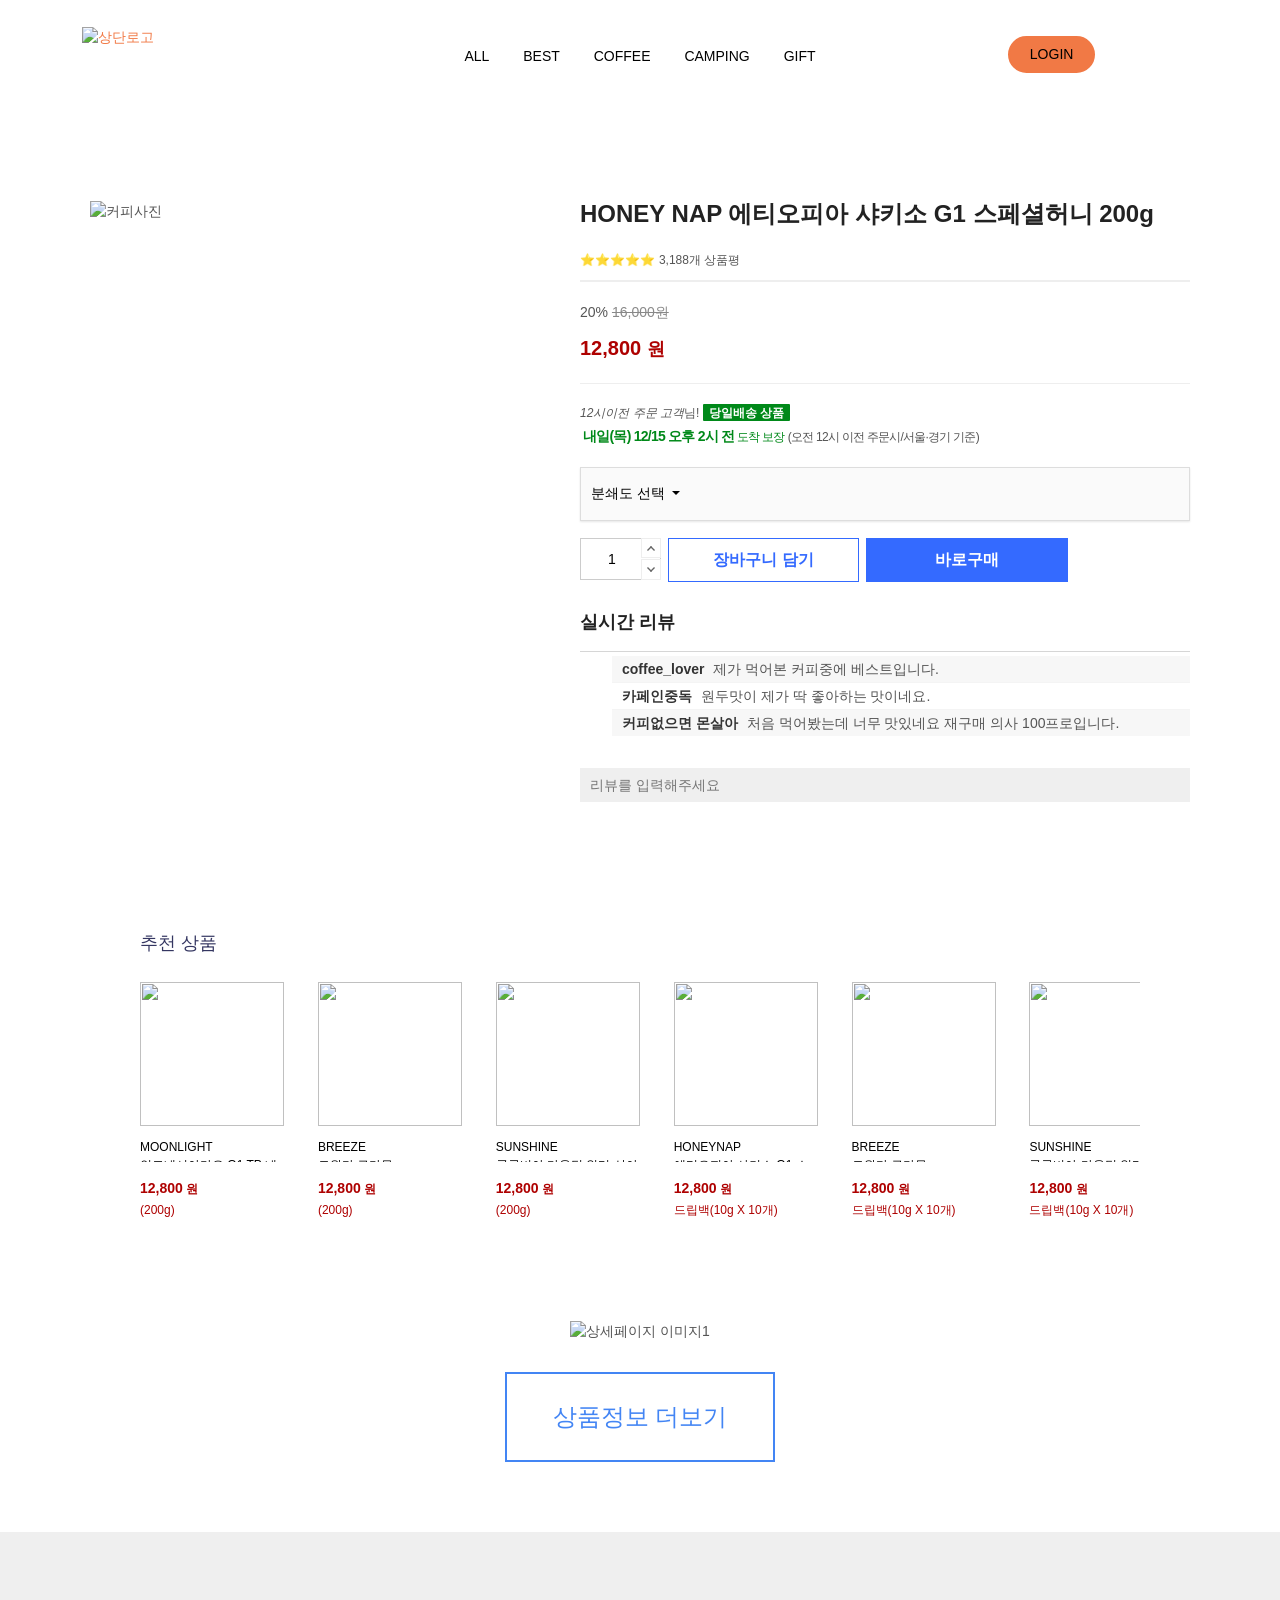
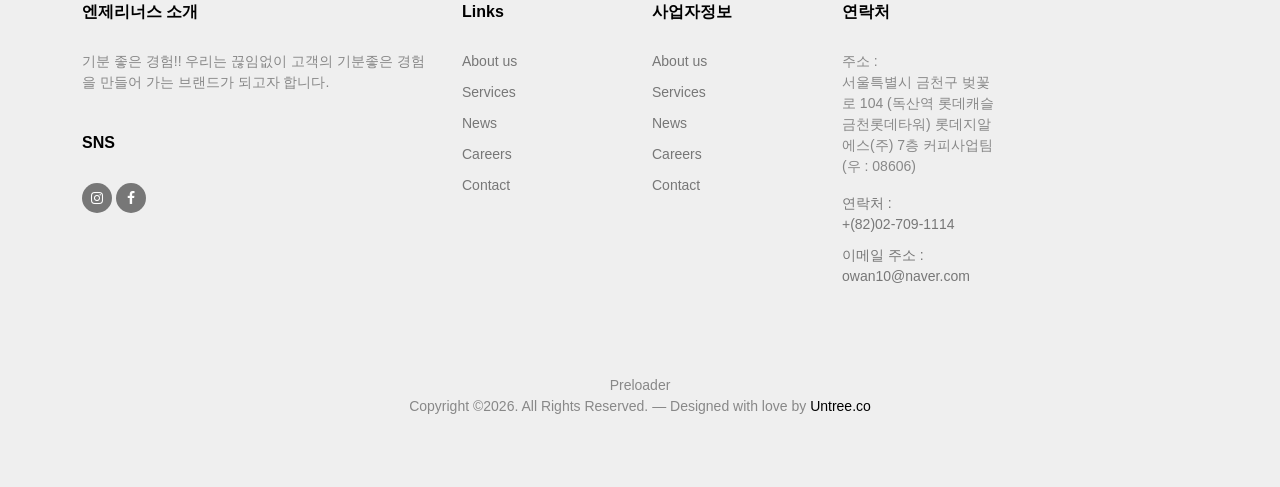
==== 메인/상세페이지/index.html @ 731b5f1a "no message" ====
<!DOCTYPE html>
<html lang="en">
  <head>
    <meta charset="UTF-8" />
    <meta http-equiv="X-UA-Compatible" content="IE=edge" />
    <meta name="viewport" content="width=device-width, initial-scale=1.0" />
    <title>엔제리너스 | HONEY NAP 에티오피아 샤키소 G1스페셜 허니 200g</title>
    <link rel="stylesheet" href="./style.css" />
    <link
      rel="shortcut icon"
      type="image⁄x-icon"
      href="http://image9.coupangcdn.com/image/coupang/favicon/v2/favicon.ico"
    />
    <link rel="stylesheet" href="../제품페이지/헤더/style.css">




    <link rel="stylesheet" href="../../회원가입/css/로그인.css">
  
    <link rel="stylesheet" href="../../회원가입/css/media(max_width_575.98px).css">
    <link rel="stylesheet" href="../../회원가입/css/media(min_width_576px).css">
    <link rel="stylesheet" href="../../회원가입/css/media(max_width_767.98px).css">
    <link rel="stylesheet" href="../../회원가입/css/media(max_width_991.98px).css">
    <link rel="stylesheet" href="../../회원가입/css/media(min_width_992px).css">
    <link rel="stylesheet" href="../../회원가입/css/media(max_width_1199.98px).css">
    <link rel="stylesheet" href="../../회원가입/css/media(min_width_1200px).css">
    <link rel="stylesheet" href="../../회원가입/css/media(max_width_1399.98px).css">
    <link rel="stylesheet" href="../../회원가입/css/media(min_width_1400px).css">
    <link rel="stylesheet" href="../메인/메인/fonts/icomoon/style.css">
    
    <script src="https://kit.fontawesome.com/eb18fbeea9.js" crossorigin="anonymous"></script>
    <script src="https://use.fontawesome.com/releases/v5.2.0/js/all.js"></script>
  </head>

  <body>

    <div class="site-mobile-menu site-navbar-target">
      <div class="site-mobile-menu-header">
        <div class="site-mobile-menu-close">
          <span class="icofont-close js-menu-toggle"></span>
        </div>
      </div>
      <div class="site-mobile-menu-body"></div>
    </div>
    <header>
      <nav class="site-nav mt-3">
        <div class="container">
  
          <div class="site-navigation">
            <div class="row">
              <div class="col-6_1 col-lg-3_1">
                <a href="#" title="메인페이지 바로가기">
                  <img src="../../img/로고.png" alt="상단로고">
                </a>
              </div>
              <div class="col-lg-6 d-none d-lg-inline-block text-center nav-center-wrap">
                <ul class="js-clone-nav  text-center site-menu p-0 m-0">
                  <li class="active"><a href="../../제품페이지/pages/all/all.html">ALL</a></li>
                  <li><a href="../../제품페이지/pages/best/best.html">BEST</a></li>
                  <li><a href="../../제품페이지/pages/coffee/coffee.html">COFFEE</a></li>
                  <li><a href="../../제품페이지/pages/camping/camping.html">CAMPING</a></li>
                  <li><a href="../../제품페이지/pages/gift/gift.html">GIFT</a></li>
                </ul>
              </div>
              <div class="col-6 col-lg-3 text-lg-end">
                <ul class="js-clone-nav d-none d-lg-inline-block text-end site-menu ">
                  <li class="cta-button">
                    <a href="#" class="login">LOGIN</a>
                  </li>
                </ul>
                
                <a href="#" class="burger ms-auto float-end site-menu-toggle js-menu-toggle d-inline-block d-lg-none light" data-toggle="collapse" data-target="#main-navbar">
                  <span></span>
                </a>
              </div>
              <div class="">
                <ul class="js-clone-nav d-none d-lg-inline-block site-menu">
                  <li class="" title="hart list"><a href="#" ><i class="fa-regular fa-heart"></i></a></li>
                  <li class="" title="shopping basket"><a href="#"><i class="fa-solid fa-cart-shopping "></i></a></li>
                </ul>
              </div>
            </div>
          </div>
          
        </div>
      </nav>
    </header>

    <div id="wrap">
      
      
        <div class="content">

          <div class="product_view_wrap1 clearfix"> <!--없음-->

            <div class="product_view_pic">
              <div class="product_big_pic">
                <div class="zoomFrame">
                  <div class="zoomLens"></div>
                  <img src="https://shop-phinf.pstatic.net/20220421_123/1650515355375axM4n_JPEG/51651189086334927_584887903.jpg?type=f296_296" alt="커피사진" style="height: 470px;">
                </div>
                <div class="zoomWindowContainer">
                  <div class="zoomWindow"></div>
                </div>
              </div>
              <div class="product_thum_wrap"></div>
            </div>
          
            <!-- PRODUCT LIST -->
            <div class="product_view_detail"> <!--없음-->

              <div class="myAssignZone">
                <h4>HONEY NAP 에티오피아 샤키소 G1 스페셜허니 200g</h4>
                <div class="review-all">
                  <span>
                    <span class="review-star">⭐️⭐️⭐️⭐️⭐️</span>
                    <span class="review-count">3,188개 상품평</span>
                  </span>
                </div>
                <div class="price">
                  <div class="origin-price">
                    <span class="discount-rate">20%</span>
                    <span class="before-price">16,000원</span>
                  </div>
                  <div class="major-price">
                    <strong>
                      <span class="major-price-time"> 12,800 </span>
                      <span class="price-unit">원</span>
                    </strong>
                  </div>
                </div>

                <div class="like__btn">
                  <input type="checkbox" id="like"/>
                  <label class="btn-love" for="like"></label>
                </div>
              </div>

              <div class="m_view_slide"></div>
              

              <div class="shipping-fee-message">
                <span> 
                  <em class="shipping-fee-message-client">12시이전 주문 고객</em>님!
                  <em class="shipping-fee-message-rocketfree">당일배송 상품</em>
                </span>
              </div>

              <div class="shipping-fee-message-arrivetime">
                <span class="shipping-fee-message-green"> <em>내일(목) 12/15 오후 2시 전</em> 도착 보장</span><span>(오전 12시 이전 주문시/서울∙경기 기준)</span>
              </div>

              <div class="count-selected-menu dropdown">
                <div>
                  <button type="button" class="dropdown-toggle">
                    분쇄도 선택
                  </button>
                </div>
                <div>
                  <i class="fas fa-caret-down"></i>
                </div>
                <ul class="count-selected-menu-downlist dropdown-list hidden"  id="selected-count">
                  <li class="dropdown-item wholebeen">
                    <button type="button" class="dropdown-option">
                      홀빈(분쇄안함)
                    </button>
                  </li>
                  <li class="dropdown-item french">
                    <button type="button" class="dropdown-option">
                      프렌치 프레스(굵게)
                    </button>
                  </li>
                  <li class="dropdown-item drip">
                    <button type="button" class="dropdown-option">
                      핸드드립 / 커피메이커(보통)
                    </button>
                  </li>
                  <li class="dropdown-item espresso">
                    <button type="button" class="dropdown-option">
                      에스프레소 머신 / 모카포트(가늘게)
                    </button>
                  </li>
                </ul>
              </div> 

              <div class="buy-cart">
                <div class="count-buy">
                  <input type="text" id="buy-count" value="1" oninput="this.value = this.value.replace(/[^0-9.]/g, '').replace(/(\..*)\./g, '$1');">
                  <div class="plus"><img src="./image/Asset 5.svg" alt=""></div>
                  <div class="minus"><img src="./image/Asset 4.svg" alt=""></div>
                </div>
                <button class="cart">장바구니 담기</button>
                <button class="buy">바로구매 </button>
              </div>


  
              
            
            
            <!-- REVIEW -->
            <section class="review_wrap">
              <dl>
                <dt class="review_tit">
                  <h4>실시간 리뷰</h4>
                </dt>
                <dd class="review_container">
                  <ul id="RvTarget">
                    <li class="review_thread">
                      <span class="id">coffee_lover</span>
                      <span class="comment">제가 먹어본 커피중에 베스트입니다.</span>
                      <div id="closeBtn">X</div>
                    </li>
                    <li class="review_thread">
                      <span class="id">카페인중독</span>
                      <span class="comment">원두맛이 제가 딱 좋아하는 맛이네요.</span>
                      <div id="closeBtn">X</div>
                    </li>
                    <li class="review_thread">
                      <span class="id">커피없으면 몬살아</span>
                      <span class="comment">처음 먹어봤는데 너무 맛있네요 재구매 의사 100프로입니다.</span>
                      <div id="closeBtn">X</div>
                    </li>
                  </ul>
                </dd>
              </dl>
              <div id="validTag">최소 열 자 이상 입력해주세요</div>
              <form action="submit">
                <input id="review_field" type="text" placeholder="리뷰를 입력해주세요" spellcheck="false">
                <label for="review_field" title="리뷰입력기"></label>
              </form>
            </section>
            </div>
          </div>
        </div>

            <div class="people-also-bought">
              <div class="also-header">
              <h2>추천 상품</h2>
              </div>
          
              <div class="other-product">
                <ul class="horizon-scroll">
                  <li class="other-product1"><a href="#"> <img src="https://shop-phinf.pstatic.net/20220421_10/1650515321848z7ftp_JPEG/51651156674008392_1517869312.jpg?type=f296_296" alt=""> <p class="product_name">MOONLIGHT <br> 인도네시아가요 G1 TP 네츄럴</p>     <span class="other-product-price"> <em> 12,800</em> 원</span> <br><span class="other-product-per-price">(200g)</span> </a></li>
                  <li class="other-product1"><a href="#"> <img src="https://shop-phinf.pstatic.net/20220421_190/1650515337483SIuHt_JPEG/51651179887144008_23525528.jpg?type=f296_296" alt="">  <p class="product_name">BREEZE    <br> 르완다 쿠카무       </p>           <span class="other-product-price"> <em> 12,800</em> 원</span> <br><span class="other-product-per-price">(200g)</span> </a></li>
                  <li class="other-product1"><a href="#"> <img src="https://shop-phinf.pstatic.net/20220427_182/1651029410282Onze7_PNG/52165193983193248_2055362375.png?type=m510" alt="">     <p class="product_name">SUNSHINE  <br> 콜롬비아 마운틴 워터 산아구스틴</p> <span class="other-product-price"> <em> 12,800</em> 원</span> <br><span class="other-product-per-price">(200g)</span> </a></li>
                  <li class="other-product1"><a href="#"> <img src="https://shop-phinf.pstatic.net/20220421_199/1650517892531sefhR_JPEG/51653726307085903_1838617929.jpg?type=f296_296" alt=""><p class="product_name">HONEYNAP  <br> 에티오피아 샤키소 G1 스페셜 허니</p> <span class="other-product-price"> <em> 12,800</em> 원</span> <br><span class="other-product-per-price">드립백(10g X 10개)</span> </a></li>
                  <li class="other-product1"><a href="#"> <img src="https://shop-phinf.pstatic.net/20220421_223/1650517876180KDvPs_JPEG/51653718845681151_216395635.jpg?type=f296_296" alt=""> <p class="product_name">BREEZE    <br> 르완다 쿠카무</p> <span class="other-product-price"> <em> 12,800</em> 원</span> <br><span class="other-product-per-price">드립백(10g X 10개)</span> </a></li>
                  <li class="other-product1"><a href="#"> <img src="https://shop-phinf.pstatic.net/20220427_278/1651029377317DbvrU_PNG/52165160964476466_309504129.png?type=f296_296" alt="">  <p class="product_name">SUNSHINE  <br> 콜롬비아 마운틴 워터 산아구스틴</p> <span class="other-product-price"> <em> 12,800</em> 원</span> <br><span class="other-product-per-price">드립백(10g X 10개)</span> </a></li>
                  <li class="other-product1"><a href="#"> <img src="https://shop-phinf.pstatic.net/20220413_176/1649836933043uVChk_PNG/50972778624091980_1611929209.png?type=f296_296" alt=""><p class="product_name">HONEY NAP <br> 에티오피아 샤키소 G1 스페셜 허니</p> <span class="other-product-price"> <em> 48,000</em> 원</span> <br><span class="other-product-per-price">드립백(10g X 30개)</span> </a></li>
                  <li class="other-product1"><a href="#"> <img src="https://shop-phinf.pstatic.net/20220413_15/1649836910074bOkPi_PNG/50972755781051401_1710345472.png?type=f296_296" alt="">  <p class="product_name">BREEZE    <br> 르완다 쿠카무</p> <span class="other-product-price"> <em> 48,000</em> 원</span> <br><span class="other-product-per-price">드립백(10g X 30개)</span> </a></li>
                  <li class="other-product1"><a href="#"> <img src="https://shop-phinf.pstatic.net/20220413_111/1649836896886BAKtx_PNG/50972742592481250_750688758.png?type=f296_296" alt="">  <p class="product_name">MOONLIGHT <br> 인도네시아가요 G1 TP 네츄럴 </p> <span class="other-product-price"> <em> 48,000</em> 원</span> <br><span class="other-product-per-price">드립백(10g X 30개)</span> </a></li>
                  
                  
                </ul>
                
                <div class="left-arrow">
                  <img src="./image/Asset 9.svg" alt="" class="left-before-arrow">
                  <img src="./image/Asset 8.svg" alt="" class="left-after-arrow">
                </div>
                <div class="right-arrow">
                  <img src="./image/Asset 6.svg" alt="" class="before-arrow">
                  <img src="./image/Asset 7.svg" alt="" class="after-arrow">
                </div>
              </div>
            </div>

            
            <!-- REVIEW end -->

      </div>
    </div>


   

    <div class="view_detail">
      <div class="top">
        <img src="상단메인.png" alt="상세페이지 이미지1" class="top-image">
      </div>
      <div class="showing_box">
        <div class="view_hidden">          
          <img src="Artboard 2.png" alt="상세페이지" class="view_artboard hide_box">
          <div class="hidden_space ">
            <h2 class="top-title_1 hide_box">HOW TO</h2>
            <h3 class="top-title_2 hide_box">맛있게 커피 내리는법</h3>
            <iframe width="680px" height="315px" src="https://www.youtube.com/embed/Bvgu8tEYFP8" 
            title="YouTube video player" frameborder="0" allow="accelerometer; autoplay; clipboard-write; encrypted-media; gyroscope; picture-in-picture" 
            allowfullscreen class="video_how hide_box">
            </iframe>
            <img src="Artboard 3.png" alt="상세페이지 이미지2" class="view_artboard_2 hide_box"> 
          </div>
        </div>
        <h4 class="show_box">상품정보 더보기<i class="fa-solid fa-chevron-down"></i></h4>
        <h4 id="showbox" class="show_box hide_box">상품정보 닫기<i class="fa-solid fa-chevron-up"></i> </h4>
      </div>
      
      
    </div>



    <div class="site-footer">
      <div class="container">
  
        <div class="row">
          <div class="col-lg-4">
            <div class="widget">
              <h3>엔제리너스 소개</h3>
              <p>기분 좋은 경험!! 우리는 끊임없이 고객의 기분좋은 경험을 만들어 가는 브랜드가 되고자 합니다.</p>
            </div> <!-- /.widget -->
            <div class="widget">
              <h3>SNS</h3>
              <ul class="list-unstyled social">
                <li><a href="https://instagram.com/angelinus_coffee"><span class="icon-instagram"></span></a></li>
                <li><a href="https://www.facebook.com/angelinustime"><span class="icon-facebook"></span></a></li>
              </ul>
            </div> <!-- /.widget -->
          </div> <!-- /.col-lg-3 -->
  
          <div class="col-lg-2 ml-auto">
            <div class="widget">
              <h3>Links</h3>
              <ul class="list-unstyled float-left links">
                <li><a href="#">About us</a></li>
                <li><a href="#">Services</a></li>
                <li><a href="#">News</a></li>
                <li><a href="#">Careers</a></li>
                <li><a href="#">Contact</a></li>
              </ul>
            </div> <!-- /.widget -->
          </div> <!-- /.col-lg-3 -->
  
          <div class="col-lg-2">
            <div class="widget">
              <h3>사업자정보</h3>
              <ul class="list-unstyled float-left links">
                <li><a href="#">About us</a></li>
                <li><a href="#">Services</a></li>
                <li><a href="#">News</a></li>
                <li><a href="#">Careers</a></li>
                <li><a href="#">Contact</a></li>
              </ul>
            </div> <!-- /.widget -->
          </div> <!-- /.col-lg-3 -->
  
  
          <div class="col-lg-3">
            <div class="widget">
              <h3>연락처</h3>
              <address>주소 : <br>서울특별시 금천구 벚꽃로 104 (독산역 롯데캐슬 금천롯데타워) 롯데지알에스(주) 7층 커피사업팀 (우 : 08606)
              </address>
              <ul class="list-unstyled links mb-4">
                <li><a href="tel://02-709-1114">
                  연락처 : <br>+(82)02-709-1114</a></li>
                <li><a href="mailto:owan10@naver.com">이메일 주소 : <br>owan10@naver.com</a></li>
              </ul>
            </div> <!-- /.widget -->
          </div> <!-- /.col-lg-3 -->
  
        </div> <!-- /.row -->
  
        <div class="row mt-5">
          <div class="col-12 text-center">Preloader
            <p class="mb-0">Copyright &copy;<script>document.write(new Date().getFullYear());</script>. All Rights Reserved. &mdash; Designed with love by <a href="https://untree.co">Untree.co</a> <!-- License information: https://untree.co/license/ -->
            </p>
          </div>
        </div> <!-- /컨테이너 -->
      </div> <!-- /사이트 바닥글-->

  
      <!-- 로그인 -->
  
      <section class="modal-section loginDN ">
        <h2 class = "modal-title "><strong>LOGIN</strong></h2>
        <section class="modal-login">
          <form class="login-input">
            <fieldset>
              <label for="login-id" class="hidden">아이디 입력창</label>
              <input type="text" name="id" id="login-id" placeholder="아이디">
              <!-- <strong class="inp-error">아이디를 입력해주세요.</strong> -->
            </fieldset>
            <fieldset>
              <label for="login-pw" class="hidden">비밀번호 입력창</label>
              <input type="password" name="pw" id="login-pw" placeholder="비밀번호">
              <!-- <strong class="inp-error">아이디 혹은 비밀번호와 일치하지 않습니다.</strong> -->
            </fieldset>
            <input type="checkbox" id="login-state" value="state">
            <label for="login-state" class="loginState"> </label>로그인 상태유지</label>
            <input type="submit" class="submit-button" value="로그인">
          </form>
          <section class="login-sns">
            <h2 class="hidden">sns로그인</h2>
            <p class="login-or">또는</p>
            <a class="sns-google" href="">구글 계정으로 로그인</a>
            <a class="sns-facebook" href="">페이스북 계정으로 로그인</a>
            <a class="sns-naver" href="">네이버 계정으로 로그인</a>
            <a class="sns-kakao" href="">카카오톡 계정으로 로그인</a>
          </section>
          <button class="modal-close" id="close"></button>
          <section class="login-find">
            <a class="find-id" href="">회원가입</a>
            <a class="find-pw" href="">아이디/비밀번호 찾기</a>
          </section>
        </section>
      </section>


    <script src="https://kit.fontawesome.com/eb18fbeea9.js" crossorigin="anonymous"></script>
    <script src="../../로그인/로그인.js"></script>

    <script src="app.js"></script>
    <script>
      // <![CDATA[  <-- For SVG support
      if ('WebSocket' in window) {
        (function () {
          function refreshCSS() {
            var sheets = [].slice.call(document.getElementsByTagName("link"));
            var head = document.getElementsByTagName("head")[0];
            for (var i = 0; i < sheets.length; ++i) {
              var elem = sheets[i];
              var parent = elem.parentElement || head;
              parent.removeChild(elem);
              var rel = elem.rel;
              if (elem.href && typeof rel != "string" || rel.length == 0 || rel.toLowerCase() == "stylesheet") {
                var url = elem.href.replace(/(&|\?)_cacheOverride=\d+/, '');
                elem.href = url + (url.indexOf('?') >= 0 ? '&' : '?') + '_cacheOverride=' + (new Date().valueOf());
              }
              parent.appendChild(elem);
            }
          }
          var protocol = window.location.protocol === 'http:' ? 'ws://' : 'wss://';
          var address = protocol + window.location.host + window.location.pathname + '/ws';
          var socket = new WebSocket(address);
          socket.onmessage = function (msg) {
            if (msg.data == 'reload') window.location.reload();
            else if (msg.data == 'refreshcss') refreshCSS();
          };
          if (sessionStorage && !sessionStorage.getItem('IsThisFirstTime_Log_From_LiveServer')) {
            console.log('Live reload enabled.');
            sessionStorage.setItem('IsThisFirstTime_Log_From_LiveServer', true);
          }
        })();
      }
      else {
        console.error('Upgrade your browser. This Browser is NOT supported WebSocket for Live-Reloading.');
      }
      // ]]>
    </script>
  </body>
</html>
---- 메인/상세페이지/style.css ----
@import url('https://fonts.googleapis.com/css2?family=Style+Script&display=swap');
@import url('https://fonts.googleapis.com/css2?family=Noto+Sans+KR:wght@300;400;500;700&display=swap');


/* GLOBAL */

body {
  padding-top: 120px;
  font-family: 'Noto Sans KR', sans-serif;
  scroll-behavior: smooth;
}

* {
  box-sizing: border-box;
  padding:0;
  margin:0;
  border: 0;
}

a {
  color: #000;
  text-decoration: none;
}


/* HTML5 display-role reset for older browsers */
article, aside, details, figcaption, figure, 
footer, header, hgroup, menu, nav, section {
	display: block;
}
body {
	line-height: 1;
}
ol, ul {
	list-style: none;
}
blockquote, q {
	quotes: none;
}
blockquote:before, blockquote:after,
q:before, q:after {
	content: '';
	content: none;
}
table {
	border-collapse: collapse;
	border-spacing: 0;
}

a, a:visited {
  color: #000;
  text-decoration: none;
}
.wrap {
  height: 100vh;
  position: relative;
}

  
  /* GNB */

.sub_gnb_wrap {
  position: fixed;
  top: 0;
  height: 120px;
  width: 100%;
  z-index: 1000;
  background-color: #f6f5ef;
  border-bottom: 1px solid #e5e5e5;
  border-top: 2px solid #000;
}

.sub_gnb_wrap_inner {
  position: relative;
  margin: 0 auto;
  height: 120px;
  width: 1100px;
}

.sub_gnb_wrap_inner .logo {
  position: absolute;
  top: 37px;
  left: 0;
  height: 75px;
  width: 75px;
  z-index: 12;
  font-family: 'Style Script', cursive;
  font-size: 46px;
}

.logo a {
  display: inline-block;
  width: 100%;
  height: 100%;
}

.sub_gnb_wrap_inner .util_nav > ul > li a {
  font-size: 13px;
}

/* Util */

.util_nav {
  position: absolute;
  top: 15px;
  right: 110px;
  height: 20px;
  overflow: hidden;
}

.clearfix:after {
  content: '';
  clear: both;
  display: table;
}

.util_nav li {
  margin-left: 30px;
  height: 20px;
  float: left;
  text-align: center;
}

.util_nav li a {
  display: inline-block;
  height: 100%;
  width: 100%;
  color: #555555;
}

.btn_search {
  position: absolute;
  top: 9px;
  right: 54px;
  height: 32px;
  width: 32px;
}

/* Util end */


/* Sub GNB NAV */

nav.sub_gnb_nav {
  position: fixed;
  top: 54px;
  left: 0;
  height: 66px;
  width: 100%;
  z-index: 10000;
}

div.sub_gnb_nav_inner {
  margin: 0 auto;
  padding-top: 10px;
  height: 66px;
  width: 1100px;
  z-index: 14;
}

div.sub_gnb_nav_inner > ul {
  float: right;
}

div.sub_gnb_nav_inner > ul > li {
  float: left;
}

div.sub_gnb_nav_inner > ul > li.gnb_nav01 {
  width: 89px;
}

div.sub_gnb_nav_inner > ul > li.gnb_nav02 {
  width: 73px;
}

div.sub_gnb_nav_inner > ul > li.gnb_nav03 {
  width: 79px;
}

div.sub_gnb_nav_inner > ul > li.gnb_nav04 {
  width: 153px;
}

div.sub_gnb_nav_inner > ul > li.gnb_nav05 {
  width: 225px;
}

div.sub_gnb_nav_inner > ul > li.gnb_nav06 {
  width: 131px;
}

div.sub_gnb_nav_inner > ul > li a {
  color: #555555;
  font-size: 13px;
}

/* GNB end */


/* SUB TITLE */

#container {
  width: 100%;
  min-height: 880px;
}

div.sub_tit_wrap {
  height: 98px;
  width: 100%;
  background-color: #ffffff;
}

div.sub_tit_inner {
  display: flex;
  justify-content: space-between;
  position: relative;
  margin: 0 auto;
  height: 91px;
  width: 1100px;
}

div.sub_tit_inner h2 {
  position: relative;
  padding-top: 30px;
}

/* SUB TITLE end */


/* BREADCRUMB */

.smap strong {
  font-weight: 500;
}

div.sub_tit_wrap .sub_tit_inner ul.smap {
  display: flex;
  align-items: flex-end;
  gap: 6px;
}

div.sub_tit_wrap .sub_tit_inner ul.smap li {
  font-size: 13px;
}

div.sub_tit_wrap .sub_tit_inner ul.smap li:first-child {
  position: relative;
  top: 3px;
  width: 15px;
  height: 15px;
  background-image: url(https://image.istarbucks.co.kr/common/img/common/icon_home.png);
  background-position: center;
  background-repeat: no-repeat;
  background-size: cover;
}

div.sub_tit_wrap .sub_tit_inner ul.smap li:nth-child(2n) {
  width: 7px;
  height: 12px;
  position: relative;
  top: 1px;
  background-image: url(https://image.istarbucks.co.kr/common/img/common/icon_arrow.png);
  background-position: center;
  background-repeat: no-repeat;
  background-size: cover;
}

/* BREADCRUMB end */


/* CONTENTS */

.content {
  margin: 0 auto;
  padding-bottom: 100px;
  width: 1100px;
  background: transparent;
}

div.product_view_wrap1 {
  position: relative;
  padding-top: 80px;
}


/* PICTURE */

.product_view_pic {
  width: 450px;
  float: left;
  overflow: hidden;
}

.product_big_pic {
  width: 100%;
}

.product_big_pic .zoomFrame > img {
  height: auto;
  width: 100%;
}

/* PICTURE end */



/* ZOOM animation */

.zoomFrame {
  position: relative;
  height: 470px;
}

.zoomLens {
  display: none;
  background-position: 0px 0px;
  float: right;
  overflow: hidden;
  z-index: 9;
  transform: translateZ(0px);
  opacity: 0.4;
  zoom: 1;
  width: 305px;
  height: 234px;
  background-color: white;
  cursor: default;
  border: 1px solid rgb(0, 0, 0);
  background-repeat: no-repeat;
  position: absolute;
  left: 0;
  top: 0;
}

.zoomWindowContainer {
  width: 610px;
}

.zoomWindow {
  display: none;
  overflow: hidden;
  background-position: 0 0;
  text-align: center;
  background-color: rgb(255, 255, 255);
  width: 610px;
  height: 468px;
  float: left;
  background-size: 900px 940px;
  z-index: 100;
  /* border: 4px solid rgb(136, 136, 136); */
  background-repeat: no-repeat;
  position: absolute;
  background-image: url("https://shop-phinf.pstatic.net/20220421_123/1650515355375axM4n_JPEG/51651189086334927_584887903.jpg?type=f296_296");
  top: 80px;
  left: 488px;
}

/* ZOOM animation end */

.myAssignZone {
  position: relative;
}

/* LIKE */

div.like__btn {
  position: absolute;
  top: 0;
  right: 0;
}

/* MICRO INTERACTION (HEART) */

#like {
  opacity: 0;
  z-index: 5;
}

.btn-love {
  position: absolute;
  z-index: 10;
  left: 0;
  right: 0;
  top: 0;
  bottom: 0;
  margin: auto;
  height: 100%;
  width: 100%;
  cursor: pointer;
}

.btn-love:after {
  content: '';
  position: absolute;
  top: 50%;
  left: 50%;
  right: 0;
  transform: translate(-50%, -50%);
  margin: 0 auto;
  background: url(https://abs.twimg.com/a/1446862637/img/t1/web_heart_animation.png) 0 0 no-repeat;
  background-size: 2900%;
  height: 70px;
  width: 70px;
}

#like:checked + .btn-love:after {
  animation: heart-burst steps(28) 0.8s 1 both;
}


/* PRODUCT DESCRIPTION */

div.product_view_detail {
  position: relative;
  width: 610px;
  float: right;
}

div.product_view_detail h4 {
  margin-bottom: 20px;
  font-weight: bold;
  font-size: 24px;
  color: #222;
}

.review-star, .review-count{ 
  font-size: 12px;
}
div.product_view_detail h4 span {
  font-size: 14px;
  font-family: Arial, Helvetica, sans-serif;
  font-weight: normal;
  color: #666;
}
.review-all{ 
  padding-bottom: 10px;
}

.price {
  border-top: 2px solid #eee;
  border-bottom: 1px solid #eeeeee;
}
.origin-price{ 
  padding-top:20px;
  padding-bottom:10px;

}

.before-price {
  text-decoration: line-through;
  color: #888;
}

strong {
  font-size: 20px;
  padding-right: 7px;
}

.price-unit {
  font-size: 18px;
}

.major-price {
  color: #ae0100;
  font-weight: bold;
  padding-bottom: 20px;

}

.shipping-fee-message {
  font-size: 12px;
  margin-top: 20px;
}
.shipping-fee-message-rocketfree {
  font-weight: bold;
  font-style: normal;
  background-color: #008919;
  border-radius: 1px;
  padding: 2px 6px 1px;
  height: 18px;
  color: #ffffff;
}
.shipping-fee-message-arrivetime {
  margin-top: 4px;
  margin-bottom: 20px;
}
.shipping-fee-message-arrivetime span {
  font-size: 12px;
  letter-spacing: -0.75px;
  margin-left: 3px;
}

.shipping-fee-message-green {
  color: #008919;
  letter-spacing: -0.75px;
}

.shipping-fee-message-green em {
  font-style: normal;
  font-weight: bold;
  font-size: 14px;
  letter-spacing: -0.75px;
}

.count-selected-menu {
  position: relative;
  height: 54px;
  border: 1px solid #dddddd;
  background-color: #fafafa;
  margin-bottom: 17px;
  cursor: pointer;
  padding: 0px 10px;
  display: flex;
  align-items: center;
  justify-content: space-between;
  box-shadow: 0px 1px 2px 0 rgba(0, 00, 0, 0.1);
}

.count-selected-menu span {
  letter-spacing: -0.75px;
  font-size: 12px;
}

.count-selected-menu em {
  font-style: normal;
  font-weight: bold;
}

.count-selected-menu-downlist {
  top: 60px;
  left: -1px;
  height: 250px;
  width: 490px;
  border: 1px solid #dddddd;
  border-top: 2px solid #dddddd;
  padding: 0;
  position: absolute;
  box-sizing: border-box;
  background: #fff;
  overflow: auto;
  visibility: hidden;
  z-index: 9999;
  /* overflow: scroll; */
  /* visibility: hidden; */
}

.count-selected-menu-downlist::-webkit-scrollbar {
  background-color: #f0f0f0;
  width: 16px;
}

.count-selected-menu-downlist::-webkit-scrollbar-thumb {
  background-color: #dddddd;
  height: 23px;
}

.count-selected-menu-downlist li {
  font-size: 12px;
  border-bottom: 1px solid #eeeeee;
  padding: 8px;
  line-height: 19px;
}

.buy-cart {
  height: 44px;
  margin-top: 16px;
  display: flex;
  
}

.plus {
  border: 1px solid #eeeeee;
  width: 20.5px;
  height: 20.5px;
  position: absolute;
  bottom: 20.5px;
  left: 59.5px;
  opacity: 0.99;
  display: flex;
  justify-content: center;
  align-items: center;
  cursor: pointer;
}

.plus img {
  max-width: 8px;
  max-height: 8px;
  width: auto;
  height: auto;
  opacity: 0.6;
}

.minus {
  border: 1px solid #eeeeee;
  width: 20.5px;
  height: 20.5px;
  position: absolute;
  bottom: -1px;
  left: 59.5px;
  display: flex;
  justify-content: center;
  align-items: center;
  cursor: pointer;
}

.minus img {
  max-width: 8px;
  max-height: 8px;
  width: auto;
  height: auto;
  opacity: 0.6;
}

.count-buy {
  width: 81px;
  height: 42px;
  border: 1px solid #cccccc;
  margin-right: 7px;
  position: relative;
  cursor: pointer;
}
.cart, .buy{ 
  cursor: pointer;
}

.buy-cart input {
  padding: 0px;
  border: none;
  text-align: center;
  width: 62px;
  height: 40px;
}

.buy-cart input:focus {
  outline: none;
}

.cart {
  width: 191px;
  height: 44px;
  border: 1px solid #346aff;
  background: transparent;
  text-align: center;
  font-size: 16px;
  font-weight: bold;
  color: #346aff;
  margin-right: 7px;
}

.buy {
  width: 202px;
  height: 44px;
  border: 1px solid #346aff;
  background: #346aff;
  text-align: center;
  font-size: 16px;
  font-weight: bold;
  color: #fff;
}

.dropdown-option { 
  border:0;
  outline:0;
  background-color: #fff;
  cursor: pointer;
}
.dropdown-toggle{ 
  border:0;
  outline:0;
  background-color: #fafafa;
}


.hid {
  position: absolute;
  font-size: 0;
  width: 0;
  height: 0;
  text-indent: -9999px;
  overflow: hidden;
}

.product_info_head {
  position: relative;
  height: 59px;
  line-height: 59px;
  border-top: 1px solid #ddd;
  border-bottom: 1px solid #ddd;
}

.product_info_head p.tit {
  padding-left: 10px;
  font-size: 18px;
  color: #222;
}

.product_view_detail .product_select_wrap2 {
  display: inline-block;
  position: absolute;
  top: 6px;
  right: 6px;
}

.product_view_detail .product_select_wrap2 > div {
  float: left;
}

.selectTxt2 {
  margin-right: 6px;
  margin-top: -5px;
}




/* REVIEW */

section.review_wrap {
  margin-top: 30px;
  float: right;
  width: 610px;
}

section.review_wrap > dl > dt.review_tit {
  height: 40px;
  line-height: 40px;
  border-bottom: 1px solid #D6D6D6;
}

section.review_wrap > dl > dt.review_tit h4 {
  font-size: 18px;
  font-weight: bold;
}

section.review_wrap > dl > dd.review_container {
  position: relative;
  margin: 20px 0 10px 0;
  height: 80px;
}

section.review_wrap > dl > dd.review_container ul {
  position: absolute;
  overflow-y: scroll;
  height: 100%;
  bottom: 0;
  width: 100%
}

section.review_wrap > dl > dd.review_container ul .review_thread {
  position: relative;
  padding-left: 10px;
  height: 27px;
  width: 100%;
  line-height: 27px;
  font-size: 14px;
  border-bottom: 1px solid #f4f4f4;
  white-space: nowrap;
  text-overflow: ellipsis;
  overflow: hidden;
}

section.review_wrap > dl > dd.review_container .review_thread .id {
  margin-right: 5px;
  font-weight: bold;
  color: #333333;
}

section.review_wrap > dl > dd.review_container .review_thread .comment {
  color: #555555;
}

#review_field {
  height: 34px;
  width: 100%;
  border: none;
  background-color: #efefef;
  padding-left: 10px;
}

#review_field:focus {
  outline: none;
}



/* REVIEW FIELD INTERACTION */

.review_container .review_thread:nth-child(odd) {
  background-color: #f7f7f7;
}

.review_container .review_thread:hover {
  background-color: #e9e9e9;
}

.review_container .review_thread:hover #closeBtn {
  display: block;
}

.review_container .review_thread #closeBtn {
  display: none;
  position: absolute;
  padding-left: 1px;
  height: 20px;
  width: 20px;
  top: 3px;
  right: 10px;
  font-size: 14px;
  line-height: 20px;
  border-radius: 5px;
  background-color: #ffffff;
  text-align: center;
  font-weight: bold;
  cursor: pointer;
  color: crimson;
  opacity: 0.9;
}



/* Review Validation */

#validTag {
  position: absolute;
  bottom: 35px;
  text-align: center;
  line-height: 24px;
  color: #ffffff;
  width: 180px;
  height: 26px;
  background-color: #333;
  border-radius: 5px;
  font-size: 12px;
  opacity: 0;
  /* transition: opacity 2s; */
  animation-duration: 1.5s;
  animation-iteration-count: 1;
}


/* INTERACTION */

.visible {
  display: block;
}



/* ANIMATIONS */

@keyframes heart-burst {
  0% { background-position: left; }
  100% { background-position: right; }
}

@keyframes notValid {
  0% { opacity: 0; }
  10% { opacity: 1; }
  60% { opacity: 1; }
  100% { opacity: 0; }
}


.people-also-bought {
  padding-top: 10px;
  width:100%;
  display: grid;
  justify-content: center;
  align-content: center;

}

.people-also-bought h2 {
  font-size: 18px;
  padding-bottom: 20px;
  

  
}

.other-product {
  max-width: 1000px;
  overflow: hidden;
  position: relative;
}

/* .other-product::-webkit-scrollbar {
  background-color: #f0f0f0;
  width: 16px;
}

.other-product::-webkit-scrollbar-thumb {
  background-color: #dddddd;
  height: 23px; }*/

.other-product a {
  width: 144px;
  height: 245px;
  padding-right: 30px;
  text-decoration: none;
}

.other-product li {
  min-width: 144px;
  margin-right: 30px;
  display: inline-block;
}

.other-product li:hover p {
  color: #4385f4;
}

.other-product1 img {
  width: 144px;
  height: 144px;
  transition: 0.2s;
}

.other-product li img:hover {
  transform: scale(1.1);
}

.horizon-scroll {
  margin: 0;
  padding: 0;
  /* position: relative; */
  width: 9999px;
  overflow: hidden;
  transition: 0.5s;
}

.other-product p {
  font-size: 12px;
  padding-top: 12px;
  color: black;
}

.other-product-price {
  font-weight: bold;
  font-size: 12px;
  color: #ae0100;
}

.other-product-price em {
  font-style: normal;
  font-size: 14px;
  font-weight: 700;
  margin-top: 6px;
}

.other-product-per-price {
  font-size: 12px;
  color: #ae0100;
}

.right-arrow {
  width: 35px;
  height: 50px;
  border: 1px solid #eeeeee;
  position: absolute;
  background: #dddddd;
  opacity: 0.8;
  right: 0px;
  top: 40px;
  visibility: hidden;
  display: flex;
  justify-content: center;
  align-items: center;
}

.before-arrow {
  width: 23px;
  height: 23px;
  opacity: 0.4;
  position: absolute;
  visibility: hidden;
}

.after-arrow {
  visibility: hidden;
  width: 23px;
  height: 23px;
}

/* --left arrow */

.left-arrow {
  width: 35px;
  height: 50px;
  border: 1px solid #eeeeee;
  position: absolute;
  background: #dddddd;
  opacity: 0.8;
  left: 0px;
  top: 40px;
  display: flex;
  justify-content: center;
  align-items: center;
  visibility: hidden;
}

.left-before-arrow {
  width: 23px;
  height: 23px;
  opacity: 0.4;
  position: absolute;
  visibility: hidden;
}

.left-after-arrow {
  width: 23px;
  height: 23px;
  visibility: hidden;
}

/* .horizon-scroll:hover .left-arrow {
  visibility: visible;
} */

.left-arrow:hover .left-before-arrow {
  visibility: hidden;
}

.left-arrow:hover .left-after-arrow {
  visibility: visible;
  opacity: 1;
}
.product_name{ 
  max-width: 144px;
  max-height:36px;
  overflow:hidden;
}
.view_detail{
  display: flex;
  justify-content: center;
  align-items: center;
  margin-top: 100px;
  flex-direction: column;
}

.showing_box{ 
  display: flex;
  flex-direction: column;
  justify-content: center;
  align-items: center;
}
.show_box{ 
  border:2px solid #4385f4;
  display: flex;
  justify-content: center;
  align-items: center;
  margin-bottom: 70px;
  height:10vh;
  width:30vh;
  color:#4385f4;
  cursor: pointer;
}
.fa-chevron-down{ 
  color: #4385f4;
  font-weight: bolder;
  
}
.view_artboard{ 
  width: 900px;
}
.top{ 
  margin-bottom: 30px;
}
.top-image{ 
  width:780px;
  height:100%;
}

.top-title_1, .top-title_2{ 
  text-align: center;
  line-height: 30px;
  margin-bottom: 30px;
  
}
.video_how{ 
  margin-bottom: 50px;
}
.hidden_space{ 
  display: flex;
  flex-direction: column;
  justify-content: center;
  align-items: center;

}
.view_artboard_2{ 
  width: 780px;
  display: flex;
  flex-direction: column;
  justify-content: center;
  align-items: center;
}
.hide_box{ 
  display : none;
  overflow: hidden;
}




/* .hide_box{
  display: none;
} */
---- 메인/제품페이지/헤더/style.css ----
:root {
  --bs-blue: #0d6efd;
  --bs-indigo: #6610f2;
  --bs-purple: #6f42c1;
  --bs-pink: #d63384;
  --bs-red: #dc3545;
  --bs-orange: #fd7e14;
  --bs-yellow: #ffc107;
  --bs-green: #198754;
  --bs-teal: #20c997;
  --bs-cyan: #0dcaf0;
  --bs-white: #fff;
  --bs-gray: #6c757d;
  --bs-gray-dark: #343a40;
  --bs-gray-100: #f8f9fa;
  --bs-gray-200: #e9ecef;
  --bs-gray-300: #dee2e6;
  --bs-gray-400: #ced4da;
  --bs-gray-500: #adb5bd;
  --bs-gray-600: #6c757d;
  --bs-gray-700: #495057;
  --bs-gray-800: #343a40;
  --bs-gray-900: #212529;
  --bs-primary: #f17945;
  --bs-secondary: #343661;
  --bs-success: #198754;
  --bs-info: #0dcaf0;
  --bs-warning: #ffc107;
  --bs-danger: #dc3545;
  --bs-light: #f8f9fa;
  --bs-dark: #212529;
  --bs-primary-rgb: 241, 121, 69;
  --bs-secondary-rgb: 52, 54, 97;
  --bs-success-rgb: 25, 135, 84;
  --bs-info-rgb: 13, 202, 240;
  --bs-warning-rgb: 255, 193, 7;
  --bs-danger-rgb: 220, 53, 69;
  --bs-light-rgb: 248, 249, 250;
  --bs-dark-rgb: 33, 37, 41;
  --bs-white-rgb: 255, 255, 255;
  --bs-black-rgb: 0, 0, 0;
  --bs-body-color-rgb: 33, 37, 41;
  --bs-body-bg-rgb: 255, 255, 255;
  --bs-font-sans-serif: "Inter", sans-serif;
  --bs-font-monospace: SFMono-Regular, Menlo, Monaco, Consolas, "Liberation Mono", "Courier New", monospace;
  --bs-gradient: linear-gradient(180deg, rgba(255, 255, 255, 0.15), rgba(255, 255, 255, 0));
  --bs-body-font-family: var(--bs-font-sans-serif);
  --bs-body-font-size: 1rem;
  --bs-body-font-weight: 400;
  --bs-body-line-height: 1.5;
  --bs-body-color: #212529;
  --bs-body-bg: #fff; }

*,
*::before,
*::after {
  -webkit-box-sizing: border-box;
  box-sizing: border-box; }

@media (prefers-reduced-motion: no-preference) {
  :root {
    scroll-behavior: smooth; } }

body {
  margin: 0;
  font-family: var(--bs-body-font-family);
  font-size: var(--bs-body-font-size);
  font-weight: var(--bs-body-font-weight);
  line-height: var(--bs-body-line-height);
  color: var(--bs-body-color);
  text-align: var(--bs-body-text-align);
  background-color: var(--bs-body-bg);
  -webkit-text-size-adjust: 100%;
  -webkit-tap-highlight-color: rgba(0, 0, 0, 0); }

hr {
  margin: 1rem 0;
  color: inherit;
  background-color: currentColor;
  border: 0;
  opacity: 0.25; }

hr:not([size]) {
  height: 1px; }

h1, .h1, h2, .h2, h3, .h3, h4, .h4, h5, .h5, h6, .h6 {
  margin-top: 0;
  margin-bottom: 0.5rem;
  font-weight: 500;
  line-height: 1.2; }

h1, .h1 {
  font-size: calc(1.375rem + 1.5vw); }


h2, .h2 {
  font-size: calc(1.325rem + 0.9vw); }

h3, .h3 {
  font-size: calc(1.3rem + 0.6vw); }

h4, .h4 {
  font-size: calc(1.275rem + 0.3vw); }

h5, .h5 {
  font-size: 1.25rem; }

h6, .h6 {
  font-size: 1rem; }

p {
  margin-top: 0;
  margin-bottom: 1rem; }

abbr[title],
abbr[data-bs-original-title] {
  -webkit-text-decoration: underline dotted;
  text-decoration: underline dotted;
  cursor: help;
  text-decoration-skip-ink: none; }

address {
  margin-bottom: 1rem;
  font-style: normal;
  line-height: inherit; }

ol,
ul {
  padding-left: 2rem; }

ol,
ul,
dl {
  margin-top: 0;
  margin-bottom: 1rem; }

ol ol,
ul ul,
ol ul,
ul ol {
  margin-bottom: 0; }

dt {
  font-weight: 700; }

dd {
  margin-bottom: .5rem;
  margin-left: 0; }

blockquote {
  margin: 0 0 1rem; }

b,
strong {
  font-weight: bolder; }

small, .small {
  font-size: 0.875em; }

mark, .mark {
  padding: 0.2em;
  background-color: #fcf8e3; }

sub,
sup {
  position: relative;
  font-size: 0.75em;
  line-height: 0;
  vertical-align: baseline; }

sub {
  bottom: -.25em; }

sup {
  top: -.5em; }

a {
  color: #f17945;
  text-decoration: underline; }
  a:hover {
    color: #c16137; }

a:not([href]):not([class]), a:not([href]):not([class]):hover {
  color: inherit;
  text-decoration: none; }

pre,
code,
kbd,
samp {
  font-family: var(--bs-font-monospace);
  font-size: 1em;
  direction: ltr /* rtl:ignore */;
  unicode-bidi: bidi-override; }

pre {
  display: block;
  margin-top: 0;
  margin-bottom: 1rem;
  overflow: auto;
  font-size: 0.875em; }
  pre code {
    font-size: inherit;
    color: inherit;
    word-break: normal; }

code {
  font-size: 0.875em;
  color: #d63384;
  word-wrap: break-word; }
  a > code {
    color: inherit; }

kbd {
  padding: 0.2rem 0.4rem;
  font-size: 0.875em;
  color: #fff;
  background-color: #212529;
  border-radius: 0.2rem; }
  kbd kbd {
    padding: 0;
    font-size: 1em;
    font-weight: 700; }

figure {
  margin: 0 0 1rem; }

img,
svg {
  vertical-align: middle; }

table {
  caption-side: bottom;
  border-collapse: collapse; }

caption {
  padding-top: 0.5rem;
  padding-bottom: 0.5rem;
  color: #6c757d;
  text-align: left; }

th {
  text-align: inherit;
  text-align: -webkit-match-parent; }

thead,
tbody,
tfoot,
tr,
td,
th {
  border-color: inherit;
  border-style: solid;
  border-width: 0; }

label {
  display: inline-block; }

button {
  border-radius: 0; }

button:focus:not(:focus-visible) {
  outline: 0; }

input,
button,
select,
optgroup,
textarea {
  margin: 0;
  font-family: inherit;
  font-size: inherit;
  line-height: inherit; }

button,
select {
  text-transform: none; }

[role="button"] {
  cursor: pointer; }

select {
  word-wrap: normal; }
  select:disabled {
    opacity: 1; }

[list]::-webkit-calendar-picker-indicator {
  display: none; }


::-moz-focus-inner {
  padding: 0;
  border-style: none; }

textarea {
  resize: vertical; }

fieldset {
  min-width: 0;
  padding: 0;
  margin: 0;
  border: 0; }

legend {
  float: left;
  width: 100%;
  padding: 0;
  margin-bottom: 0.5rem;
  font-size: calc(1.275rem + 0.3vw);
  line-height: inherit; }

  legend + * {
    clear: left; }

::-webkit-datetime-edit-fields-wrapper,
::-webkit-datetime-edit-text,
::-webkit-datetime-edit-minute,
::-webkit-datetime-edit-hour-field,
::-webkit-datetime-edit-day-field,
::-webkit-datetime-edit-month-field,
::-webkit-datetime-edit-year-field {
  padding: 0; }

::-webkit-inner-spin-button {
  height: auto; }

[type="search"] {
  outline-offset: -2px;
  -webkit-appearance: textfield; }

/* rtl:raw:
[type="tel"],
[type="url"],
[type="email"],
[type="number"] {
  direction: ltr;
}
*/
::-webkit-search-decoration {
  -webkit-appearance: none; }

::-webkit-color-swatch-wrapper {
  padding: 0; }

::file-selector-button {
  font: inherit; }

::-webkit-file-upload-button {
  font: inherit;
  -webkit-appearance: button; }

output {
  display: inline-block; }

iframe {
  border: 0; }

summary {
  display: list-item;
  cursor: pointer; }

progress {
  vertical-align: baseline; }

[hidden] {
  display: none !important; }

.lead {
  font-size: 1.25rem;
  font-weight: 300; }

.display-1 {
  font-size: calc(1.625rem + 4.5vw);
  font-weight: 300;
  line-height: 1.2; }


.display-2 {
  font-size: calc(1.575rem + 3.9vw);
  font-weight: 300;
  line-height: 1.2; }


.display-3 {
  font-size: calc(1.525rem + 3.3vw);
  font-weight: 300;
  line-height: 1.2; }

.display-4 {
  font-size: calc(1.475rem + 2.7vw);
  font-weight: 300;
  line-height: 1.2; }

.display-5 {
  font-size: calc(1.425rem + 2.1vw);
  font-weight: 300;
  line-height: 1.2; }

.display-6 {
  font-size: calc(1.375rem + 1.5vw);
  font-weight: 300;
  line-height: 1.2; }



.list-unstyled {
  padding-left: 0;
  list-style: none; }

.list-inline {
  padding-left: 0;
  list-style: none; }

.list-inline-item {
  display: inline-block; }
  .list-inline-item:not(:last-child) {
    margin-right: 0.5rem; }

.initialism {
  font-size: 0.875em;
  text-transform: uppercase; }

.blockquote {
  margin-bottom: 1rem;
  font-size: 1.25rem; }
  .blockquote > :last-child {
    margin-bottom: 0; }

.blockquote-footer {
  margin-top: -1rem;
  margin-bottom: 1rem;
  font-size: 0.875em;
  color: #6c757d; }
  .blockquote-footer::before {
    content: "\2014\00A0"; }

.img-fluid {
  max-width: 100%;
  height: auto; }

.img-thumbnail {
  padding: 0.25rem;
  background-color: #fff;
  border: 1px solid #dee2e6;
  border-radius: 0.25rem;
  max-width: 100%;
  height: auto; }

.figure {
  display: inline-block; }

.figure-img {
  margin-bottom: 0.5rem;
  line-height: 1; }

.figure-caption {
  font-size: 0.875em;
  color: #6c757d; }

.container,
.container-fluid,
.container-sm,
.container-md,
.container-lg,
.container-xl,
.container-xxl {
  width: 100%;
  padding-right: var(--bs-gutter-x, 0.75rem);
  padding-left: var(--bs-gutter-x, 0.75rem);
  margin-right: auto;
  margin-left: auto; }








.row {
  --bs-gutter-x: 1.5rem;
  --bs-gutter-y: 0;
  display: -webkit-box;
  display: -ms-flexbox;
  display: flex;
  /* -ms-flex-wrap: wrap;
  flex-wrap: wrap; */
  margin-top: calc(-1 * var(--bs-gutter-y));
  margin-right: calc(-.5 * var(--bs-gutter-x));
  margin-left: calc(-.5 * var(--bs-gutter-x)); }
  .row > * {
    -ms-flex-negative: 0;
    flex-shrink: 0;
    width: 100%;
    max-width: 100%;
    padding-right: calc(var(--bs-gutter-x) * .5);
    padding-left: calc(var(--bs-gutter-x) * .5);
    margin-top: var(--bs-gutter-y); }

.col {
  -webkit-box-flex: 1;
  -ms-flex: 1 0 0%;
  flex: 1 0 0%; }

.row-cols-auto > * {
  -webkit-box-flex: 0;
  -ms-flex: 0 0 auto;
  flex: 0 0 auto;
  width: auto; }

.row-cols-1 > * {
  -webkit-box-flex: 0;
  -ms-flex: 0 0 auto;
  flex: 0 0 auto;
  width: 100%; }

.row-cols-2 > * {
  -webkit-box-flex: 0;
  -ms-flex: 0 0 auto;
  flex: 0 0 auto;
  width: 50%; }

.row-cols-3 > * {
  -webkit-box-flex: 0;
  -ms-flex: 0 0 auto;
  flex: 0 0 auto;
  width: 33.33333%; }

.row-cols-4 > * {
  -webkit-box-flex: 0;
  -ms-flex: 0 0 auto;
  flex: 0 0 auto;
  width: 25%; }

.row-cols-5 > * {
  -webkit-box-flex: 0;
  -ms-flex: 0 0 auto;
  flex: 0 0 auto;
  width: 20%; }

.row-cols-6 > * {
  -webkit-box-flex: 0;
  -ms-flex: 0 0 auto;
  flex: 0 0 auto;
  width: 16.66667%; }

.col-auto {
  -webkit-box-flex: 0;
  -ms-flex: 0 0 auto;
  flex: 0 0 auto;
  width: auto; }

.col-1 {
  -webkit-box-flex: 0;
  -ms-flex: 0 0 auto;
  flex: 0 0 auto;
  width: 8.33333%; }

.col-2 {
  -webkit-box-flex: 0;
  -ms-flex: 0 0 auto;
  flex: 0 0 auto;
  width: 16.66667%; }

.col-3 {
  -webkit-box-flex: 0;
  -ms-flex: 0 0 auto;
  flex: 0 0 auto;
  width: 25%; }

.col-4 {
  -webkit-box-flex: 0;
  -ms-flex: 0 0 auto;
  flex: 0 0 auto;
  width: 33.33333%; }

.col-5 {
  -webkit-box-flex: 0;
  -ms-flex: 0 0 auto;
  flex: 0 0 auto;
  width: 41.66667%; }

.col-6_1 {
  margin-top: -10px;
  -webkit-box-flex: 0;
  -ms-flex: 0 0 auto;
  flex: 0 0 auto;
  width: 50%; }

  .col-6 {
    -webkit-box-flex: 0;
    -ms-flex: 0 0 auto;
    flex: 0 0 auto;
    width: 50%; }

.col-7 {
  -webkit-box-flex: 0;
  -ms-flex: 0 0 auto;
  flex: 0 0 auto;
  width: 58.33333%; }

.col-8 {
  -webkit-box-flex: 0;
  -ms-flex: 0 0 auto;
  flex: 0 0 auto;
  width: 66.66667%; }

.col-9 {
  -webkit-box-flex: 0;
  -ms-flex: 0 0 auto;
  flex: 0 0 auto;
  width: 75%; }

.col-10 {
  -webkit-box-flex: 0;
  -ms-flex: 0 0 auto;
  flex: 0 0 auto;
  width: 83.33333%; }

.col-11 {
  -webkit-box-flex: 0;
  -ms-flex: 0 0 auto;
  flex: 0 0 auto;
  width: 91.66667%; }

.col-12 {
  -webkit-box-flex: 0;
  -ms-flex: 0 0 auto;
  flex: 0 0 auto;
  width: 100%; }

.offset-1 {
  margin-left: 8.33333%; }

.offset-2 {
  margin-left: 16.66667%; }

.offset-3 {
  margin-left: 25%; }

.offset-4 {
  margin-left: 33.33333%; }

.offset-5 {
  margin-left: 41.66667%; }

.offset-6 {
  margin-left: 50%; }

.offset-7 {
  margin-left: 58.33333%; }

.offset-8 {
  margin-left: 66.66667%; }

.offset-9 {
  margin-left: 75%; }

.offset-10 {
  margin-left: 83.33333%; }

.offset-11 {
  margin-left: 91.66667%; }

.g-0,
.gx-0 {
  --bs-gutter-x: 0; }

.g-0,
.gy-0 {
  --bs-gutter-y: 0; }

.g-1,
.gx-1 {
  --bs-gutter-x: 0.25rem; }

.g-1,
.gy-1 {
  --bs-gutter-y: 0.25rem; }

.g-2,
.gx-2 {
  --bs-gutter-x: 0.5rem; }

.g-2,
.gy-2 {
  --bs-gutter-y: 0.5rem; }

.g-3,
.gx-3 {
  --bs-gutter-x: 1rem; }

.g-3,
.gy-3 {
  --bs-gutter-y: 1rem; }

.g-4,
.gx-4 {
  --bs-gutter-x: 1.5rem; }

.g-4,
.gy-4 {
  --bs-gutter-y: 1.5rem; }

.g-5,
.gx-5 {
  --bs-gutter-x: 3rem; }

.g-5,
.gy-5 {
  --bs-gutter-y: 3rem; }









.table {
  --bs-table-bg: transparent;
  --bs-table-accent-bg: transparent;
  --bs-table-striped-color: #212529;
  --bs-table-striped-bg: rgba(0, 0, 0, 0.05);
  --bs-table-active-color: #212529;
  --bs-table-active-bg: rgba(0, 0, 0, 0.1);
  --bs-table-hover-color: #212529;
  --bs-table-hover-bg: rgba(0, 0, 0, 0.075);
  width: 100%;
  margin-bottom: 1rem;
  color: #212529;
  vertical-align: top;
  border-color: #dee2e6; }
  .table > :not(caption) > * > * {
    padding: 0.5rem 0.5rem;
    background-color: var(--bs-table-bg);
    border-bottom-width: 1px;
    -webkit-box-shadow: inset 0 0 0 9999px var(--bs-table-accent-bg);
    box-shadow: inset 0 0 0 9999px var(--bs-table-accent-bg); }
  .table > tbody {
    vertical-align: inherit; }
  .table > thead {
    vertical-align: bottom; }
  .table > :not(:first-child) {
    border-top: 2px solid currentColor; }

.caption-top {
  caption-side: top; }

.table-sm > :not(caption) > * > * {
  padding: 0.25rem 0.25rem; }

.table-bordered > :not(caption) > * {
  border-width: 1px 0; }
  .table-bordered > :not(caption) > * > * {
    border-width: 0 1px; }

.table-borderless > :not(caption) > * > * {
  border-bottom-width: 0; }

.table-borderless > :not(:first-child) {
  border-top-width: 0; }

.table-striped > tbody > tr:nth-of-type(odd) > * {
  --bs-table-accent-bg: var(--bs-table-striped-bg);
  color: var(--bs-table-striped-color); }

.table-active {
  --bs-table-accent-bg: var(--bs-table-active-bg);
  color: var(--bs-table-active-color); }

.table-hover > tbody > tr:hover > * {
  --bs-table-accent-bg: var(--bs-table-hover-bg);
  color: var(--bs-table-hover-color); }

.table-primary {
  --bs-table-bg: #fce4da;
  --bs-table-striped-bg: #efd9cf;
  --bs-table-striped-color: #000;
  --bs-table-active-bg: #e3cdc4;
  --bs-table-active-color: #000;
  --bs-table-hover-bg: #e9d3ca;
  --bs-table-hover-color: #000;
  color: #000;
  border-color: #e3cdc4; }

.table-secondary {
  --bs-table-bg: #d6d7df;
  --bs-table-striped-bg: #cbccd4;
  --bs-table-striped-color: #000;
  --bs-table-active-bg: #c1c2c9;
  --bs-table-active-color: #000;
  --bs-table-hover-bg: #c6c7ce;
  --bs-table-hover-color: #000;
  color: #000;
  border-color: #c1c2c9; }

.table-success {
  --bs-table-bg: #d1e7dd;
  --bs-table-striped-bg: #c7dbd2;
  --bs-table-striped-color: #000;
  --bs-table-active-bg: #bcd0c7;
  --bs-table-active-color: #000;
  --bs-table-hover-bg: #c1d6cc;
  --bs-table-hover-color: #000;
  color: #000;
  border-color: #bcd0c7; }

.table-info {
  --bs-table-bg: #cff4fc;
  --bs-table-striped-bg: #c5e8ef;
  --bs-table-striped-color: #000;
  --bs-table-active-bg: #badce3;
  --bs-table-active-color: #000;
  --bs-table-hover-bg: #bfe2e9;
  --bs-table-hover-color: #000;
  color: #000;
  border-color: #badce3; }

.table-warning {
  --bs-table-bg: #fff3cd;
  --bs-table-striped-bg: #f2e7c3;
  --bs-table-striped-color: #000;
  --bs-table-active-bg: #e6dbb9;
  --bs-table-active-color: #000;
  --bs-table-hover-bg: #ece1be;
  --bs-table-hover-color: #000;
  color: #000;
  border-color: #e6dbb9; }

.table-danger {
  --bs-table-bg: #f8d7da;
  --bs-table-striped-bg: #eccccf;
  --bs-table-striped-color: #000;
  --bs-table-active-bg: #dfc2c4;
  --bs-table-active-color: #000;
  --bs-table-hover-bg: #e5c7ca;
  --bs-table-hover-color: #000;
  color: #000;
  border-color: #dfc2c4; }

.table-light {
  --bs-table-bg: #f8f9fa;
  --bs-table-striped-bg: #ecedee;
  --bs-table-striped-color: #000;
  --bs-table-active-bg: #dfe0e1;
  --bs-table-active-color: #000;
  --bs-table-hover-bg: #e5e6e7;
  --bs-table-hover-color: #000;
  color: #000;
  border-color: #dfe0e1; }

.table-dark {
  --bs-table-bg: #212529;
  --bs-table-striped-bg: #2c3034;
  --bs-table-striped-color: #fff;
  --bs-table-active-bg: #373b3e;
  --bs-table-active-color: #fff;
  --bs-table-hover-bg: #323539;
  --bs-table-hover-color: #fff;
  color: #fff;
  border-color: #373b3e; }

.table-responsive {
  overflow-x: auto;
  -webkit-overflow-scrolling: touch; }






.form-label {
  margin-bottom: 0.5rem; }

.col-form-label {
  padding-top: calc(0.375rem + 1px);
  padding-bottom: calc(0.375rem + 1px);
  margin-bottom: 0;
  font-size: inherit;
  line-height: 1.5; }

.col-form-label-lg {
  padding-top: calc(0.5rem + 1px);
  padding-bottom: calc(0.5rem + 1px);
  font-size: 1.25rem; }

.col-form-label-sm {
  padding-top: calc(0.25rem + 1px);
  padding-bottom: calc(0.25rem + 1px);
  font-size: 0.875rem; }

.form-text {
  margin-top: 0.25rem;
  font-size: 0.875em;
  color: #6c757d; }

.form-control {
  display: block;
  width: 100%;
  padding: 0.375rem 0.75rem;
  font-size: 1rem;
  font-weight: 400;
  line-height: 1.5;
  color: #212529;
  background-color: #fff;
  background-clip: padding-box;
  border: 1px solid #ced4da;
  -webkit-appearance: none;
  -moz-appearance: none;
  appearance: none;
  border-radius: 0.25rem;
  -webkit-transition: border-color 0.15s ease-in-out, -webkit-box-shadow 0.15s ease-in-out;
  transition: border-color 0.15s ease-in-out, -webkit-box-shadow 0.15s ease-in-out;
  -o-transition: border-color 0.15s ease-in-out, box-shadow 0.15s ease-in-out;
  transition: border-color 0.15s ease-in-out, box-shadow 0.15s ease-in-out;
  transition: border-color 0.15s ease-in-out, box-shadow 0.15s ease-in-out, -webkit-box-shadow 0.15s ease-in-out; }
@media (prefers-reduced-motion: reduce) {
  .form-control {
    -webkit-transition: none;
    -o-transition: none;
    transition: none; } }
  .form-control[type="file"] {
    overflow: hidden; }
    .form-control[type="file"]:not(:disabled):not([readonly]) {
      cursor: pointer; }
  .form-control:focus {
    color: #212529;
    background-color: #fff;
    border-color: #f8bca2;
    outline: 0;
    -webkit-box-shadow: 0 0 0 0.25rem rgba(241, 121, 69, 0.25);
    box-shadow: 0 0 0 0.25rem rgba(241, 121, 69, 0.25); }
  .form-control::-webkit-date-and-time-value {
    height: 1.5em; }
  .form-control::-webkit-input-placeholder {
    color: #6c757d;
    opacity: 1; }
  .form-control:-ms-input-placeholder {
    color: #6c757d;
    opacity: 1; }
  .form-control::-ms-input-placeholder {
    color: #6c757d;
    opacity: 1; }
  .form-control::placeholder {
    color: #6c757d;
    opacity: 1; }
  .form-control:disabled, .form-control[readonly] {
    background-color: #e9ecef;
    opacity: 1; }
  .form-control::file-selector-button {
    padding: 0.375rem 0.75rem;
    margin: -0.375rem -0.75rem;
    -webkit-margin-end: 0.75rem;
    margin-inline-end: 0.75rem;
    color: #212529;
    background-color: #e9ecef;
    pointer-events: none;
    border-color: inherit;
    border-style: solid;
    border-width: 0;
    border-inline-end-width: 1px;
    border-radius: 0;
    -webkit-transition: color 0.15s ease-in-out, background-color 0.15s ease-in-out, border-color 0.15s ease-in-out, -webkit-box-shadow 0.15s ease-in-out;
    transition: color 0.15s ease-in-out, background-color 0.15s ease-in-out, border-color 0.15s ease-in-out, -webkit-box-shadow 0.15s ease-in-out;
    -o-transition: color 0.15s ease-in-out, background-color 0.15s ease-in-out, border-color 0.15s ease-in-out, box-shadow 0.15s ease-in-out;
    transition: color 0.15s ease-in-out, background-color 0.15s ease-in-out, border-color 0.15s ease-in-out, box-shadow 0.15s ease-in-out;
    transition: color 0.15s ease-in-out, background-color 0.15s ease-in-out, border-color 0.15s ease-in-out, box-shadow 0.15s ease-in-out, -webkit-box-shadow 0.15s ease-in-out; }
@media (prefers-reduced-motion: reduce) {
  .form-control::file-selector-button {
    -webkit-transition: none;
    -o-transition: none;
    transition: none; } }
  .form-control:hover:not(:disabled):not([readonly])::file-selector-button {
    background-color: #dde0e3; }
  .form-control::-webkit-file-upload-button {
    padding: 0.375rem 0.75rem;
    margin: -0.375rem -0.75rem;
    -webkit-margin-end: 0.75rem;
    margin-inline-end: 0.75rem;
    color: #212529;
    background-color: #e9ecef;
    pointer-events: none;
    border-color: inherit;
    border-style: solid;
    border-width: 0;
    border-inline-end-width: 1px;
    border-radius: 0;
    -webkit-transition: color 0.15s ease-in-out, background-color 0.15s ease-in-out, border-color 0.15s ease-in-out, -webkit-box-shadow 0.15s ease-in-out;
    transition: color 0.15s ease-in-out, background-color 0.15s ease-in-out, border-color 0.15s ease-in-out, -webkit-box-shadow 0.15s ease-in-out;
    -o-transition: color 0.15s ease-in-out, background-color 0.15s ease-in-out, border-color 0.15s ease-in-out, box-shadow 0.15s ease-in-out;
    transition: color 0.15s ease-in-out, background-color 0.15s ease-in-out, border-color 0.15s ease-in-out, box-shadow 0.15s ease-in-out;
    transition: color 0.15s ease-in-out, background-color 0.15s ease-in-out, border-color 0.15s ease-in-out, box-shadow 0.15s ease-in-out, -webkit-box-shadow 0.15s ease-in-out; }
@media (prefers-reduced-motion: reduce) {
  .form-control::-webkit-file-upload-button {
    -webkit-transition: none;
    -o-transition: none;
    transition: none; } }
  .form-control:hover:not(:disabled):not([readonly])::-webkit-file-upload-button {
    background-color: #dde0e3; }

.form-control-plaintext {
  display: block;
  width: 100%;
  padding: 0.375rem 0;
  margin-bottom: 0;
  line-height: 1.5;
  color: #212529;
  background-color: transparent;
  border: solid transparent;
  border-width: 1px 0; }
  .form-control-plaintext.form-control-sm, .form-control-plaintext.form-control-lg {
    padding-right: 0;
    padding-left: 0; }

.form-control-sm {
  min-height: calc(1.5em + 0.5rem + 2px);
  padding: 0.25rem 0.5rem;
  font-size: 0.875rem;
  border-radius: 0.2rem; }
  .form-control-sm::file-selector-button {
    padding: 0.25rem 0.5rem;
    margin: -0.25rem -0.5rem;
    -webkit-margin-end: 0.5rem;
    margin-inline-end: 0.5rem; }
  .form-control-sm::-webkit-file-upload-button {
    padding: 0.25rem 0.5rem;
    margin: -0.25rem -0.5rem;
    -webkit-margin-end: 0.5rem;
    margin-inline-end: 0.5rem; }

.form-control-lg {
  min-height: calc(1.5em + 1rem + 2px);
  padding: 0.5rem 1rem;
  font-size: 1.25rem;
  border-radius: 0.3rem; }
  .form-control-lg::file-selector-button {
    padding: 0.5rem 1rem;
    margin: -0.5rem -1rem;
    -webkit-margin-end: 1rem;
    margin-inline-end: 1rem; }
  .form-control-lg::-webkit-file-upload-button {
    padding: 0.5rem 1rem;
    margin: -0.5rem -1rem;
    -webkit-margin-end: 1rem;
    margin-inline-end: 1rem; }

textarea.form-control {
  min-height: calc(1.5em + 0.75rem + 2px); }

textarea.form-control-sm {
  min-height: calc(1.5em + 0.5rem + 2px); }

textarea.form-control-lg {
  min-height: calc(1.5em + 1rem + 2px); }

.form-control-color {
  width: 3rem;
  height: auto;
  padding: 0.375rem; }
  .form-control-color:not(:disabled):not([readonly]) {
    cursor: pointer; }
  .form-control-color::-moz-color-swatch {
    height: 1.5em;
    border-radius: 0.25rem; }
  .form-control-color::-webkit-color-swatch {
    height: 1.5em;
    border-radius: 0.25rem; }

.form-select {
  display: block;
  width: 100%;
  padding: 0.375rem 2.25rem 0.375rem 0.75rem;
  -moz-padding-start: calc(0.75rem - 3px);
  font-size: 1rem;
  font-weight: 400;
  line-height: 1.5;
  color: #212529;
  background-color: #fff;
  background-image: url("data:image/svg+xml,%3csvg xmlns='http://www.w3.org/2000/svg' viewBox='0 0 16 16'%3e%3cpath fill='none' stroke='%23343a40' stroke-linecap='round' stroke-linejoin='round' stroke-width='2' d='M2 5l6 6 6-6'/%3e%3c/svg%3e");
  background-repeat: no-repeat;
  background-position: right 0.75rem center;
  background-size: 16px 12px;
  border: 1px solid #ced4da;
  border-radius: 0.25rem;
  -webkit-transition: border-color 0.15s ease-in-out, -webkit-box-shadow 0.15s ease-in-out;
  transition: border-color 0.15s ease-in-out, -webkit-box-shadow 0.15s ease-in-out;
  -o-transition: border-color 0.15s ease-in-out, box-shadow 0.15s ease-in-out;
  transition: border-color 0.15s ease-in-out, box-shadow 0.15s ease-in-out;
  transition: border-color 0.15s ease-in-out, box-shadow 0.15s ease-in-out, -webkit-box-shadow 0.15s ease-in-out;
  -webkit-appearance: none;
  -moz-appearance: none;
  appearance: none; }
@media (prefers-reduced-motion: reduce) {
  .form-select {
    -webkit-transition: none;
    -o-transition: none;
    transition: none; } }
  .form-select:focus {
    border-color: #f8bca2;
    outline: 0;
    -webkit-box-shadow: 0 0 0 0.25rem rgba(241, 121, 69, 0.25);
    box-shadow: 0 0 0 0.25rem rgba(241, 121, 69, 0.25); }
  .form-select[multiple], .form-select[size]:not([size="1"]) {
    padding-right: 0.75rem;
    background-image: none; }
  .form-select:disabled {
    background-color: #e9ecef; }
  .form-select:-moz-focusring {
    color: transparent;
    text-shadow: 0 0 0 #212529; }

.form-select-sm {
  padding-top: 0.25rem;
  padding-bottom: 0.25rem;
  padding-left: 0.5rem;
  font-size: 0.875rem;
  border-radius: 0.2rem; }

.form-select-lg {
  padding-top: 0.5rem;
  padding-bottom: 0.5rem;
  padding-left: 1rem;
  font-size: 1.25rem;
  border-radius: 0.3rem; }

.form-check {
  display: block;
  min-height: 1.5rem;
  padding-left: 1.5em;
  margin-bottom: 0.125rem; }
  .form-check .form-check-input {
    float: left;
    margin-left: -1.5em; }

.form-check-input {
  width: 1em;
  height: 1em;
  margin-top: 0.25em;
  vertical-align: top;
  background-color: #fff;
  background-repeat: no-repeat;
  background-position: center;
  background-size: contain;
  border: 1px solid rgba(0, 0, 0, 0.25);
  -webkit-appearance: none;
  -moz-appearance: none;
  appearance: none;
  /* -webkit-print-color-adjust: exact;
  color-adjust: exact;  */
}
  .form-check-input[type="checkbox"] {
    border-radius: 0.25em; }
  .form-check-input[type="radio"] {
    border-radius: 50%; }
  .form-check-input:active {
    -webkit-filter: brightness(90%);
    filter: brightness(90%); }
  .form-check-input:focus {
    border-color: #f8bca2;
    outline: 0;
    -webkit-box-shadow: 0 0 0 0.25rem rgba(241, 121, 69, 0.25);
    box-shadow: 0 0 0 0.25rem rgba(241, 121, 69, 0.25); }
  .form-check-input:checked {
    background-color: #f17945;
    border-color: #f17945; }
    .form-check-input:checked[type="checkbox"] {
      background-image: url("data:image/svg+xml,%3csvg xmlns='http://www.w3.org/2000/svg' viewBox='0 0 20 20'%3e%3cpath fill='none' stroke='%23fff' stroke-linecap='round' stroke-linejoin='round' stroke-width='3' d='M6 10l3 3l6-6'/%3e%3c/svg%3e"); }
    .form-check-input:checked[type="radio"] {
      background-image: url("data:image/svg+xml,%3csvg xmlns='http://www.w3.org/2000/svg' viewBox='-4 -4 8 8'%3e%3ccircle r='2' fill='%23fff'/%3e%3c/svg%3e"); }
  .form-check-input[type="checkbox"]:indeterminate {
    background-color: #f17945;
    border-color: #f17945;
    background-image: url("data:image/svg+xml,%3csvg xmlns='http://www.w3.org/2000/svg' viewBox='0 0 20 20'%3e%3cpath fill='none' stroke='%23fff' stroke-linecap='round' stroke-linejoin='round' stroke-width='3' d='M6 10h8'/%3e%3c/svg%3e"); }
  .form-check-input:disabled {
    pointer-events: none;
    -webkit-filter: none;
    filter: none;
    opacity: 0.5; }
  .form-check-input[disabled] ~ .form-check-label, .form-check-input:disabled ~ .form-check-label {
    opacity: 0.5; }

.form-switch {
  padding-left: 2.5em; }
  .form-switch .form-check-input {
    width: 2em;
    margin-left: -2.5em;
    background-image: url("data:image/svg+xml,%3csvg xmlns='http://www.w3.org/2000/svg' viewBox='-4 -4 8 8'%3e%3ccircle r='3' fill='rgba%280, 0, 0, 0.25%29'/%3e%3c/svg%3e");
    background-position: left center;
    border-radius: 2em;
    -webkit-transition: background-position 0.15s ease-in-out;
    -o-transition: background-position 0.15s ease-in-out;
    transition: background-position 0.15s ease-in-out; }
@media (prefers-reduced-motion: reduce) {
  .form-switch .form-check-input {
    -webkit-transition: none;
    -o-transition: none;
    transition: none; } }
    .form-switch .form-check-input:focus {
      background-image: url("data:image/svg+xml,%3csvg xmlns='http://www.w3.org/2000/svg' viewBox='-4 -4 8 8'%3e%3ccircle r='3' fill='%23f8bca2'/%3e%3c/svg%3e"); }
    .form-switch .form-check-input:checked {
      background-position: right center;
      background-image: url("data:image/svg+xml,%3csvg xmlns='http://www.w3.org/2000/svg' viewBox='-4 -4 8 8'%3e%3ccircle r='3' fill='%23fff'/%3e%3c/svg%3e"); }

.form-check-inline {
  display: inline-block;
  margin-right: 1rem; }

.btn-check {
  position: absolute;
  clip: rect(0, 0, 0, 0);
  pointer-events: none; }
  .btn-check[disabled] + .btn, .btn-check:disabled + .btn {
    pointer-events: none;
    -webkit-filter: none;
    filter: none;
    opacity: 0.65; }

.form-range {
  width: 100%;
  height: 1.5rem;
  padding: 0;
  background-color: transparent;
  -webkit-appearance: none;
  -moz-appearance: none;
  appearance: none; }
  .form-range:focus {
    outline: 0; }
    .form-range:focus::-webkit-slider-thumb {
      -webkit-box-shadow: 0 0 0 1px #fff, 0 0 0 0.25rem rgba(241, 121, 69, 0.25);
      box-shadow: 0 0 0 1px #fff, 0 0 0 0.25rem rgba(241, 121, 69, 0.25); }
    .form-range:focus::-moz-range-thumb {
      box-shadow: 0 0 0 1px #fff, 0 0 0 0.25rem rgba(241, 121, 69, 0.25); }
  .form-range::-moz-focus-outer {
    border: 0; }
  .form-range::-webkit-slider-thumb {
    width: 1rem;
    height: 1rem;
    margin-top: -0.25rem;
    background-color: #f17945;
    border: 0;
    border-radius: 1rem;
    -webkit-transition: background-color 0.15s ease-in-out, border-color 0.15s ease-in-out, -webkit-box-shadow 0.15s ease-in-out;
    transition: background-color 0.15s ease-in-out, border-color 0.15s ease-in-out, -webkit-box-shadow 0.15s ease-in-out;
    -o-transition: background-color 0.15s ease-in-out, border-color 0.15s ease-in-out, box-shadow 0.15s ease-in-out;
    transition: background-color 0.15s ease-in-out, border-color 0.15s ease-in-out, box-shadow 0.15s ease-in-out;
    transition: background-color 0.15s ease-in-out, border-color 0.15s ease-in-out, box-shadow 0.15s ease-in-out, -webkit-box-shadow 0.15s ease-in-out;
    -webkit-appearance: none;
    appearance: none; }
@media (prefers-reduced-motion: reduce) {
  .form-range::-webkit-slider-thumb {
    -webkit-transition: none;
    -o-transition: none;
    transition: none; } }
    .form-range::-webkit-slider-thumb:active {
      background-color: #fbd7c7; }
  .form-range::-webkit-slider-runnable-track {
    width: 100%;
    height: 0.5rem;
    color: transparent;
    cursor: pointer;
    background-color: #dee2e6;
    border-color: transparent;
    border-radius: 1rem; }
  .form-range::-moz-range-thumb {
    width: 1rem;
    height: 1rem;
    background-color: #f17945;
    border: 0;
    border-radius: 1rem;
    -webkit-transition: background-color 0.15s ease-in-out, border-color 0.15s ease-in-out, -webkit-box-shadow 0.15s ease-in-out;
    transition: background-color 0.15s ease-in-out, border-color 0.15s ease-in-out, -webkit-box-shadow 0.15s ease-in-out;
    -o-transition: background-color 0.15s ease-in-out, border-color 0.15s ease-in-out, box-shadow 0.15s ease-in-out;
    transition: background-color 0.15s ease-in-out, border-color 0.15s ease-in-out, box-shadow 0.15s ease-in-out;
    transition: background-color 0.15s ease-in-out, border-color 0.15s ease-in-out, box-shadow 0.15s ease-in-out, -webkit-box-shadow 0.15s ease-in-out;
    -moz-appearance: none;
    appearance: none; }
@media (prefers-reduced-motion: reduce) {
  .form-range::-moz-range-thumb {
    -webkit-transition: none;
    -o-transition: none;
    transition: none; } }
    .form-range::-moz-range-thumb:active {
      background-color: #fbd7c7; }
  .form-range::-moz-range-track {
    width: 100%;
    height: 0.5rem;
    color: transparent;
    cursor: pointer;
    background-color: #dee2e6;
    border-color: transparent;
    border-radius: 1rem; }
  .form-range:disabled {
    pointer-events: none; }
    .form-range:disabled::-webkit-slider-thumb {
      background-color: #adb5bd; }
    .form-range:disabled::-moz-range-thumb {
      background-color: #adb5bd; }

.form-floating {
  position: relative; }
  .form-floating > .form-control,
  .form-floating > .form-select {
    height: calc(3.5rem + 2px);
    line-height: 1.25; }
  .form-floating > label {
    position: absolute;
    top: 0;
    left: 0;
    height: 100%;
    padding: 1rem 0.75rem;
    pointer-events: none;
    border: 1px solid transparent;
    -webkit-transform-origin: 0 0;
    -ms-transform-origin: 0 0;
    transform-origin: 0 0;
    -webkit-transition: opacity 0.1s ease-in-out, -webkit-transform 0.1s ease-in-out;
    transition: opacity 0.1s ease-in-out, -webkit-transform 0.1s ease-in-out;
    -o-transition: opacity 0.1s ease-in-out, transform 0.1s ease-in-out;
    transition: opacity 0.1s ease-in-out, transform 0.1s ease-in-out;
    transition: opacity 0.1s ease-in-out, transform 0.1s ease-in-out, -webkit-transform 0.1s ease-in-out; }
@media (prefers-reduced-motion: reduce) {
  .form-floating > label {
    -webkit-transition: none;
    -o-transition: none;
    transition: none; } }
  .form-floating > .form-control {
    padding: 1rem 0.75rem; }
    .form-floating > .form-control::-webkit-input-placeholder {
      color: transparent; }
    .form-floating > .form-control:-ms-input-placeholder {
      color: transparent; }
    .form-floating > .form-control::-ms-input-placeholder {
      color: transparent; }
    .form-floating > .form-control::placeholder {
      color: transparent; }
    .form-floating > .form-control:focus, .form-floating > .form-control:not(:placeholder-shown) {
      padding-top: 1.625rem;
      padding-bottom: 0.625rem; }
    .form-floating > .form-control:-webkit-autofill {
      padding-top: 1.625rem;
      padding-bottom: 0.625rem; }
  .form-floating > .form-select {
    padding-top: 1.625rem;
    padding-bottom: 0.625rem; }
  .form-floating > .form-control:focus ~ label,
  .form-floating > .form-control:not(:placeholder-shown) ~ label,
  .form-floating > .form-select ~ label {
    opacity: 0.65;
    -webkit-transform: scale(0.85) translateY(-0.5rem) translateX(0.15rem);
    -ms-transform: scale(0.85) translateY(-0.5rem) translateX(0.15rem);
    transform: scale(0.85) translateY(-0.5rem) translateX(0.15rem); }
  .form-floating > .form-control:-webkit-autofill ~ label {
    opacity: 0.65;
    -webkit-transform: scale(0.85) translateY(-0.5rem) translateX(0.15rem);
    transform: scale(0.85) translateY(-0.5rem) translateX(0.15rem); }

.input-group {
  position: relative;
  display: -webkit-box;
  display: -ms-flexbox;
  display: flex;
  -ms-flex-wrap: wrap;
  flex-wrap: wrap;
  -webkit-box-align: stretch;
  -ms-flex-align: stretch;
  align-items: stretch;
  width: 100%; }
  .input-group > .form-control,
  .input-group > .form-select {
    position: relative;
    -webkit-box-flex: 1;
    -ms-flex: 1 1 auto;
    flex: 1 1 auto;
    width: 1%;
    min-width: 0; }
  .input-group > .form-control:focus,
  .input-group > .form-select:focus {
    z-index: 3; }
  .input-group .btn {
    position: relative;
    z-index: 2; }
    .input-group .btn:focus {
      z-index: 3; }

.input-group-text {
  display: -webkit-box;
  display: -ms-flexbox;
  display: flex;
  -webkit-box-align: center;
  -ms-flex-align: center;
  align-items: center;
  padding: 0.375rem 0.75rem;
  font-size: 1rem;
  font-weight: 400;
  line-height: 1.5;
  color: #212529;
  text-align: center;
  white-space: nowrap;
  background-color: #e9ecef;
  border: 1px solid #ced4da;
  border-radius: 0.25rem; }

.input-group-lg > .form-control,
.input-group-lg > .form-select,
.input-group-lg > .input-group-text,
.input-group-lg > .btn {
  padding: 0.5rem 1rem;
  font-size: 1.25rem;
  border-radius: 0.3rem; }

.input-group-sm > .form-control,
.input-group-sm > .form-select,
.input-group-sm > .input-group-text,
.input-group-sm > .btn {
  padding: 0.25rem 0.5rem;
  font-size: 0.875rem;
  border-radius: 0.2rem; }

.input-group-lg > .form-select,
.input-group-sm > .form-select {
  padding-right: 3rem; }

.input-group:not(.has-validation) > :not(:last-child):not(.dropdown-toggle):not(.dropdown-menu),
.input-group:not(.has-validation) > .dropdown-toggle:nth-last-child(n + 3) {
  border-top-right-radius: 0;
  border-bottom-right-radius: 0; }

.input-group.has-validation > :nth-last-child(n + 3):not(.dropdown-toggle):not(.dropdown-menu),
.input-group.has-validation > .dropdown-toggle:nth-last-child(n + 4) {
  border-top-right-radius: 0;
  border-bottom-right-radius: 0; }

.input-group > :not(:first-child):not(.dropdown-menu):not(.valid-tooltip):not(.valid-feedback):not(.invalid-tooltip):not(.invalid-feedback) {
  margin-left: -1px;
  border-top-left-radius: 0;
  border-bottom-left-radius: 0; }

.valid-feedback {
  display: none;
  width: 100%;
  margin-top: 0.25rem;
  font-size: 0.875em;
  color: #198754; }

.valid-tooltip {
  position: absolute;
  top: 100%;
  z-index: 5;
  display: none;
  max-width: 100%;
  padding: 0.25rem 0.5rem;
  margin-top: .1rem;
  font-size: 0.875rem;
  color: #fff;
  background-color: rgba(25, 135, 84, 0.9);
  border-radius: 0.25rem; }

.was-validated :valid ~ .valid-feedback,
.was-validated :valid ~ .valid-tooltip,
.is-valid ~ .valid-feedback,
.is-valid ~ .valid-tooltip {
  display: block; }

.was-validated .form-control:valid, .form-control.is-valid {
  border-color: #198754;
  padding-right: calc(1.5em + 0.75rem);
  background-image: url("data:image/svg+xml,%3csvg xmlns='http://www.w3.org/2000/svg' viewBox='0 0 8 8'%3e%3cpath fill='%23198754' d='M2.3 6.73L.6 4.53c-.4-1.04.46-1.4 1.1-.8l1.1 1.4 3.4-3.8c.6-.63 1.6-.27 1.2.7l-4 4.6c-.43.5-.8.4-1.1.1z'/%3e%3c/svg%3e");
  background-repeat: no-repeat;
  background-position: right calc(0.375em + 0.1875rem) center;
  background-size: calc(0.75em + 0.375rem) calc(0.75em + 0.375rem); }
  .was-validated .form-control:valid:focus, .form-control.is-valid:focus {
    border-color: #198754;
    -webkit-box-shadow: 0 0 0 0.25rem rgba(25, 135, 84, 0.25);
    box-shadow: 0 0 0 0.25rem rgba(25, 135, 84, 0.25); }

.was-validated textarea.form-control:valid, textarea.form-control.is-valid {
  padding-right: calc(1.5em + 0.75rem);
  background-position: top calc(0.375em + 0.1875rem) right calc(0.375em + 0.1875rem); }

.was-validated .form-select:valid, .form-select.is-valid {
  border-color: #198754; }
  .was-validated .form-select:valid:not([multiple]):not([size]), .was-validated .form-select:valid:not([multiple])[size="1"], .form-select.is-valid:not([multiple]):not([size]), .form-select.is-valid:not([multiple])[size="1"] {
    padding-right: 4.125rem;
    background-image: url("data:image/svg+xml,%3csvg xmlns='http://www.w3.org/2000/svg' viewBox='0 0 16 16'%3e%3cpath fill='none' stroke='%23343a40' stroke-linecap='round' stroke-linejoin='round' stroke-width='2' d='M2 5l6 6 6-6'/%3e%3c/svg%3e"), url("data:image/svg+xml,%3csvg xmlns='http://www.w3.org/2000/svg' viewBox='0 0 8 8'%3e%3cpath fill='%23198754' d='M2.3 6.73L.6 4.53c-.4-1.04.46-1.4 1.1-.8l1.1 1.4 3.4-3.8c.6-.63 1.6-.27 1.2.7l-4 4.6c-.43.5-.8.4-1.1.1z'/%3e%3c/svg%3e");
    background-position: right 0.75rem center, center right 2.25rem;
    background-size: 16px 12px, calc(0.75em + 0.375rem) calc(0.75em + 0.375rem); }
  .was-validated .form-select:valid:focus, .form-select.is-valid:focus {
    border-color: #198754;
    -webkit-box-shadow: 0 0 0 0.25rem rgba(25, 135, 84, 0.25);
    box-shadow: 0 0 0 0.25rem rgba(25, 135, 84, 0.25); }

.was-validated .form-check-input:valid, .form-check-input.is-valid {
  border-color: #198754; }
  .was-validated .form-check-input:valid:checked, .form-check-input.is-valid:checked {
    background-color: #198754; }
  .was-validated .form-check-input:valid:focus, .form-check-input.is-valid:focus {
    -webkit-box-shadow: 0 0 0 0.25rem rgba(25, 135, 84, 0.25);
    box-shadow: 0 0 0 0.25rem rgba(25, 135, 84, 0.25); }
  .was-validated .form-check-input:valid ~ .form-check-label, .form-check-input.is-valid ~ .form-check-label {
    color: #198754; }

.form-check-inline .form-check-input ~ .valid-feedback {
  margin-left: .5em; }

.was-validated .input-group .form-control:valid, .input-group .form-control.is-valid, .was-validated
.input-group .form-select:valid,
.input-group .form-select.is-valid {
  z-index: 1; }
  .was-validated .input-group .form-control:valid:focus, .input-group .form-control.is-valid:focus, .was-validated
  .input-group .form-select:valid:focus,
  .input-group .form-select.is-valid:focus {
    z-index: 3; }

.invalid-feedback {
  display: none;
  width: 100%;
  margin-top: 0.25rem;
  font-size: 0.875em;
  color: #dc3545; }

.invalid-tooltip {
  position: absolute;
  top: 100%;
  z-index: 5;
  display: none;
  max-width: 100%;
  padding: 0.25rem 0.5rem;
  margin-top: .1rem;
  font-size: 0.875rem;
  color: #fff;
  background-color: rgba(220, 53, 69, 0.9);
  border-radius: 0.25rem; }

.was-validated :invalid ~ .invalid-feedback,
.was-validated :invalid ~ .invalid-tooltip,
.is-invalid ~ .invalid-feedback,
.is-invalid ~ .invalid-tooltip {
  display: block; }

.was-validated .form-control:invalid, .form-control.is-invalid {
  border-color: #dc3545;
  padding-right: calc(1.5em + 0.75rem);
  background-image: url("data:image/svg+xml,%3csvg xmlns='http://www.w3.org/2000/svg' viewBox='0 0 12 12' width='12' height='12' fill='none' stroke='%23dc3545'%3e%3ccircle cx='6' cy='6' r='4.5'/%3e%3cpath stroke-linejoin='round' d='M5.8 3.6h.4L6 6.5z'/%3e%3ccircle cx='6' cy='8.2' r='.6' fill='%23dc3545' stroke='none'/%3e%3c/svg%3e");
  background-repeat: no-repeat;
  background-position: right calc(0.375em + 0.1875rem) center;
  background-size: calc(0.75em + 0.375rem) calc(0.75em + 0.375rem); }
  .was-validated .form-control:invalid:focus, .form-control.is-invalid:focus {
    border-color: #dc3545;
    -webkit-box-shadow: 0 0 0 0.25rem rgba(220, 53, 69, 0.25);
    box-shadow: 0 0 0 0.25rem rgba(220, 53, 69, 0.25); }

.was-validated textarea.form-control:invalid, textarea.form-control.is-invalid {
  padding-right: calc(1.5em + 0.75rem);
  background-position: top calc(0.375em + 0.1875rem) right calc(0.375em + 0.1875rem); }

.was-validated .form-select:invalid, .form-select.is-invalid {
  border-color: #dc3545; }
  .was-validated .form-select:invalid:not([multiple]):not([size]), .was-validated .form-select:invalid:not([multiple])[size="1"], .form-select.is-invalid:not([multiple]):not([size]), .form-select.is-invalid:not([multiple])[size="1"] {
    padding-right: 4.125rem;
    background-image: url("data:image/svg+xml,%3csvg xmlns='http://www.w3.org/2000/svg' viewBox='0 0 16 16'%3e%3cpath fill='none' stroke='%23343a40' stroke-linecap='round' stroke-linejoin='round' stroke-width='2' d='M2 5l6 6 6-6'/%3e%3c/svg%3e"), url("data:image/svg+xml,%3csvg xmlns='http://www.w3.org/2000/svg' viewBox='0 0 12 12' width='12' height='12' fill='none' stroke='%23dc3545'%3e%3ccircle cx='6' cy='6' r='4.5'/%3e%3cpath stroke-linejoin='round' d='M5.8 3.6h.4L6 6.5z'/%3e%3ccircle cx='6' cy='8.2' r='.6' fill='%23dc3545' stroke='none'/%3e%3c/svg%3e");
    background-position: right 0.75rem center, center right 2.25rem;
    background-size: 16px 12px, calc(0.75em + 0.375rem) calc(0.75em + 0.375rem); }
  .was-validated .form-select:invalid:focus, .form-select.is-invalid:focus {
    border-color: #dc3545;
    -webkit-box-shadow: 0 0 0 0.25rem rgba(220, 53, 69, 0.25);
    box-shadow: 0 0 0 0.25rem rgba(220, 53, 69, 0.25); }

.was-validated .form-check-input:invalid, .form-check-input.is-invalid {
  border-color: #dc3545; }
  .was-validated .form-check-input:invalid:checked, .form-check-input.is-invalid:checked {
    background-color: #dc3545; }
  .was-validated .form-check-input:invalid:focus, .form-check-input.is-invalid:focus {
    -webkit-box-shadow: 0 0 0 0.25rem rgba(220, 53, 69, 0.25);
    box-shadow: 0 0 0 0.25rem rgba(220, 53, 69, 0.25); }
  .was-validated .form-check-input:invalid ~ .form-check-label, .form-check-input.is-invalid ~ .form-check-label {
    color: #dc3545; }

.form-check-inline .form-check-input ~ .invalid-feedback {
  margin-left: .5em; }

.was-validated .input-group .form-control:invalid, .input-group .form-control.is-invalid, .was-validated
.input-group .form-select:invalid,
.input-group .form-select.is-invalid {
  z-index: 2; }
  .was-validated .input-group .form-control:invalid:focus, .input-group .form-control.is-invalid:focus, .was-validated
  .input-group .form-select:invalid:focus,
  .input-group .form-select.is-invalid:focus {
    z-index: 3; }

.btn {
  display: inline-block;
  font-weight: 400;
  line-height: 1.5;
  color: #212529;
  text-align: center;
  text-decoration: none;
  vertical-align: middle;
  cursor: pointer;
  -webkit-user-select: none;
  -moz-user-select: none;
  -ms-user-select: none;
  user-select: none;
  background-color: transparent;
  border: 1px solid transparent;
  padding: 0.375rem 0.75rem;
  font-size: 1rem;
  border-radius: 0.25rem;
  -webkit-transition: color 0.15s ease-in-out, background-color 0.15s ease-in-out, border-color 0.15s ease-in-out, -webkit-box-shadow 0.15s ease-in-out;
  transition: color 0.15s ease-in-out, background-color 0.15s ease-in-out, border-color 0.15s ease-in-out, -webkit-box-shadow 0.15s ease-in-out;
  -o-transition: color 0.15s ease-in-out, background-color 0.15s ease-in-out, border-color 0.15s ease-in-out, box-shadow 0.15s ease-in-out;
  transition: color 0.15s ease-in-out, background-color 0.15s ease-in-out, border-color 0.15s ease-in-out, box-shadow 0.15s ease-in-out;
  transition: color 0.15s ease-in-out, background-color 0.15s ease-in-out, border-color 0.15s ease-in-out, box-shadow 0.15s ease-in-out, -webkit-box-shadow 0.15s ease-in-out; }
@media (prefers-reduced-motion: reduce) {
  .btn {
    -webkit-transition: none;
    -o-transition: none;
    transition: none; } }
  .btn:hover {
    color: #212529; }
  .btn-check:focus + .btn, .btn:focus {
    outline: 0;
    -webkit-box-shadow: 0 0 0 0.25rem rgba(241, 121, 69, 0.25);
    box-shadow: 0 0 0 0.25rem rgba(241, 121, 69, 0.25); }
  .btn:disabled, .btn.disabled,
  fieldset:disabled .btn {
    pointer-events: none;
    opacity: 0.65; }

.btn-primary {
  color: #000;
  background-color: #f17945;
  border-color: #f17945; }
  .btn-primary:hover {
    color: #000;
    background-color: #f38d61;
    border-color: #f28658; }
  .btn-check:focus + .btn-primary, .btn-primary:focus {
    color: #000;
    background-color: #f38d61;
    border-color: #f28658;
    -webkit-box-shadow: 0 0 0 0.25rem rgba(205, 103, 59, 0.5);
    box-shadow: 0 0 0 0.25rem rgba(205, 103, 59, 0.5); }
  .btn-check:checked + .btn-primary,
  .btn-check:active + .btn-primary, .btn-primary:active, .btn-primary.active,
  .show > .btn-primary.dropdown-toggle {
    color: #000;
    background-color: #f4946a;
    border-color: #f28658; }
    .btn-check:checked + .btn-primary:focus,
    .btn-check:active + .btn-primary:focus, .btn-primary:active:focus, .btn-primary.active:focus,
    .show > .btn-primary.dropdown-toggle:focus {
      -webkit-box-shadow: 0 0 0 0.25rem rgba(205, 103, 59, 0.5);
      box-shadow: 0 0 0 0.25rem rgba(205, 103, 59, 0.5); }
  .btn-primary:disabled, .btn-primary.disabled {
    color: #000;
    background-color: #f17945;
    border-color: #f17945; }

.btn-secondary {
  color: #fff;
  background-color: #343661;
  border-color: #343661; }
  .btn-secondary:hover {
    color: #fff;
    background-color: #2c2e52;
    border-color: #2a2b4e; }
  .btn-check:focus + .btn-secondary, .btn-secondary:focus {
    color: #fff;
    background-color: #2c2e52;
    border-color: #2a2b4e;
    -webkit-box-shadow: 0 0 0 0.25rem rgba(82, 84, 121, 0.5);
    box-shadow: 0 0 0 0.25rem rgba(82, 84, 121, 0.5); }
  .btn-check:checked + .btn-secondary,
  .btn-check:active + .btn-secondary, .btn-secondary:active, .btn-secondary.active,
  .show > .btn-secondary.dropdown-toggle {
    color: #fff;
    background-color: #2a2b4e;
    border-color: #272949; }
    .btn-check:checked + .btn-secondary:focus,
    .btn-check:active + .btn-secondary:focus, .btn-secondary:active:focus, .btn-secondary.active:focus,
    .show > .btn-secondary.dropdown-toggle:focus {
      -webkit-box-shadow: 0 0 0 0.25rem rgba(82, 84, 121, 0.5);
      box-shadow: 0 0 0 0.25rem rgba(82, 84, 121, 0.5); }
  .btn-secondary:disabled, .btn-secondary.disabled {
    color: #fff;
    background-color: #343661;
    border-color: #343661; }

.btn-success {
  color: #fff;
  background-color: #198754;
  border-color: #198754; }
  .btn-success:hover {
    color: #fff;
    background-color: #157347;
    border-color: #146c43; }
  .btn-check:focus + .btn-success, .btn-success:focus {
    color: #fff;
    background-color: #157347;
    border-color: #146c43;
    -webkit-box-shadow: 0 0 0 0.25rem rgba(60, 153, 110, 0.5);
    box-shadow: 0 0 0 0.25rem rgba(60, 153, 110, 0.5); }
  .btn-check:checked + .btn-success,
  .btn-check:active + .btn-success, .btn-success:active, .btn-success.active,
  .show > .btn-success.dropdown-toggle {
    color: #fff;
    background-color: #146c43;
    border-color: #13653f; }
    .btn-check:checked + .btn-success:focus,
    .btn-check:active + .btn-success:focus, .btn-success:active:focus, .btn-success.active:focus,
    .show > .btn-success.dropdown-toggle:focus {
      -webkit-box-shadow: 0 0 0 0.25rem rgba(60, 153, 110, 0.5);
      box-shadow: 0 0 0 0.25rem rgba(60, 153, 110, 0.5); }
  .btn-success:disabled, .btn-success.disabled {
    color: #fff;
    background-color: #198754;
    border-color: #198754; }

.btn-info {
  color: #000;
  background-color: #0dcaf0;
  border-color: #0dcaf0; }
  .btn-info:hover {
    color: #000;
    background-color: #31d2f2;
    border-color: #25cff2; }
  .btn-check:focus + .btn-info, .btn-info:focus {
    color: #000;
    background-color: #31d2f2;
    border-color: #25cff2;
    -webkit-box-shadow: 0 0 0 0.25rem rgba(11, 172, 204, 0.5);
    box-shadow: 0 0 0 0.25rem rgba(11, 172, 204, 0.5); }
  .btn-check:checked + .btn-info,
  .btn-check:active + .btn-info, .btn-info:active, .btn-info.active,
  .show > .btn-info.dropdown-toggle {
    color: #000;
    background-color: #3dd5f3;
    border-color: #25cff2; }
    .btn-check:checked + .btn-info:focus,
    .btn-check:active + .btn-info:focus, .btn-info:active:focus, .btn-info.active:focus,
    .show > .btn-info.dropdown-toggle:focus {
      -webkit-box-shadow: 0 0 0 0.25rem rgba(11, 172, 204, 0.5);
      box-shadow: 0 0 0 0.25rem rgba(11, 172, 204, 0.5); }
  .btn-info:disabled, .btn-info.disabled {
    color: #000;
    background-color: #0dcaf0;
    border-color: #0dcaf0; }

.btn-warning {
  color: #000;
  background-color: #ffc107;
  border-color: #ffc107; }
  .btn-warning:hover {
    color: #000;
    background-color: #ffca2c;
    border-color: #ffc720; }
  .btn-check:focus + .btn-warning, .btn-warning:focus {
    color: #000;
    background-color: #ffca2c;
    border-color: #ffc720;
    -webkit-box-shadow: 0 0 0 0.25rem rgba(217, 164, 6, 0.5);
    box-shadow: 0 0 0 0.25rem rgba(217, 164, 6, 0.5); }
  .btn-check:checked + .btn-warning,
  .btn-check:active + .btn-warning, .btn-warning:active, .btn-warning.active,
  .show > .btn-warning.dropdown-toggle {
    color: #000;
    background-color: #ffcd39;
    border-color: #ffc720; }
    .btn-check:checked + .btn-warning:focus,
    .btn-check:active + .btn-warning:focus, .btn-warning:active:focus, .btn-warning.active:focus,
    .show > .btn-warning.dropdown-toggle:focus {
      -webkit-box-shadow: 0 0 0 0.25rem rgba(217, 164, 6, 0.5);
      box-shadow: 0 0 0 0.25rem rgba(217, 164, 6, 0.5); }
  .btn-warning:disabled, .btn-warning.disabled {
    color: #000;
    background-color: #ffc107;
    border-color: #ffc107; }

.btn-danger {
  color: #fff;
  background-color: #dc3545;
  border-color: #dc3545; }
  .btn-danger:hover {
    color: #fff;
    background-color: #bb2d3b;
    border-color: #b02a37; }
  .btn-check:focus + .btn-danger, .btn-danger:focus {
    color: #fff;
    background-color: #bb2d3b;
    border-color: #b02a37;
    -webkit-box-shadow: 0 0 0 0.25rem rgba(225, 83, 97, 0.5);
    box-shadow: 0 0 0 0.25rem rgba(225, 83, 97, 0.5); }
  .btn-check:checked + .btn-danger,
  .btn-check:active + .btn-danger, .btn-danger:active, .btn-danger.active,
  .show > .btn-danger.dropdown-toggle {
    color: #fff;
    background-color: #b02a37;
    border-color: #a52834; }
    .btn-check:checked + .btn-danger:focus,
    .btn-check:active + .btn-danger:focus, .btn-danger:active:focus, .btn-danger.active:focus,
    .show > .btn-danger.dropdown-toggle:focus {
      -webkit-box-shadow: 0 0 0 0.25rem rgba(225, 83, 97, 0.5);
      box-shadow: 0 0 0 0.25rem rgba(225, 83, 97, 0.5); }
  .btn-danger:disabled, .btn-danger.disabled {
    color: #fff;
    background-color: #dc3545;
    border-color: #dc3545; }

.btn-light {
  color: #000;
  background-color: #f8f9fa;
  border-color: #f8f9fa; }
  .btn-light:hover {
    color: #000;
    background-color: #f9fafb;
    border-color: #f9fafb; }
  .btn-check:focus + .btn-light, .btn-light:focus {
    color: #000;
    background-color: #f9fafb;
    border-color: #f9fafb;
    -webkit-box-shadow: 0 0 0 0.25rem rgba(211, 212, 213, 0.5);
    box-shadow: 0 0 0 0.25rem rgba(211, 212, 213, 0.5); }
  .btn-check:checked + .btn-light,
  .btn-check:active + .btn-light, .btn-light:active, .btn-light.active,
  .show > .btn-light.dropdown-toggle {
    color: #000;
    background-color: #f9fafb;
    border-color: #f9fafb; }
    .btn-check:checked + .btn-light:focus,
    .btn-check:active + .btn-light:focus, .btn-light:active:focus, .btn-light.active:focus,
    .show > .btn-light.dropdown-toggle:focus {
      -webkit-box-shadow: 0 0 0 0.25rem rgba(211, 212, 213, 0.5);
      box-shadow: 0 0 0 0.25rem rgba(211, 212, 213, 0.5); }
  .btn-light:disabled, .btn-light.disabled {
    color: #000;
    background-color: #f8f9fa;
    border-color: #f8f9fa; }

.btn-dark {
  color: #fff;
  background-color: #212529;
  border-color: #212529; }
  .btn-dark:hover {
    color: #fff;
    background-color: #1c1f23;
    border-color: #1a1e21; }
  .btn-check:focus + .btn-dark, .btn-dark:focus {
    color: #fff;
    background-color: #1c1f23;
    border-color: #1a1e21;
    -webkit-box-shadow: 0 0 0 0.25rem rgba(66, 70, 73, 0.5);
    box-shadow: 0 0 0 0.25rem rgba(66, 70, 73, 0.5); }
  .btn-check:checked + .btn-dark,
  .btn-check:active + .btn-dark, .btn-dark:active, .btn-dark.active,
  .show > .btn-dark.dropdown-toggle {
    color: #fff;
    background-color: #1a1e21;
    border-color: #191c1f; }
    .btn-check:checked + .btn-dark:focus,
    .btn-check:active + .btn-dark:focus, .btn-dark:active:focus, .btn-dark.active:focus,
    .show > .btn-dark.dropdown-toggle:focus {
      -webkit-box-shadow: 0 0 0 0.25rem rgba(66, 70, 73, 0.5);
      box-shadow: 0 0 0 0.25rem rgba(66, 70, 73, 0.5); }
  .btn-dark:disabled, .btn-dark.disabled {
    color: #fff;
    background-color: #212529;
    border-color: #212529; }

.btn-outline-primary {
  color: #f17945;
  border-color: #f17945; }
  .btn-outline-primary:hover {
    color: #000;
    background-color: #f17945;
    border-color: #f17945; }
  .btn-check:focus + .btn-outline-primary, .btn-outline-primary:focus {
    -webkit-box-shadow: 0 0 0 0.25rem rgba(241, 121, 69, 0.5);
    box-shadow: 0 0 0 0.25rem rgba(241, 121, 69, 0.5); }
  .btn-check:checked + .btn-outline-primary,
  .btn-check:active + .btn-outline-primary, .btn-outline-primary:active, .btn-outline-primary.active, .btn-outline-primary.dropdown-toggle.show {
    color: #000;
    background-color: #f17945;
    border-color: #f17945; }
    .btn-check:checked + .btn-outline-primary:focus,
    .btn-check:active + .btn-outline-primary:focus, .btn-outline-primary:active:focus, .btn-outline-primary.active:focus, .btn-outline-primary.dropdown-toggle.show:focus {
      -webkit-box-shadow: 0 0 0 0.25rem rgba(241, 121, 69, 0.5);
      box-shadow: 0 0 0 0.25rem rgba(241, 121, 69, 0.5); }
  .btn-outline-primary:disabled, .btn-outline-primary.disabled {
    color: #f17945;
    background-color: transparent; }

.btn-outline-secondary {
  color: #343661;
  border-color: #343661; }
  .btn-outline-secondary:hover {
    color: #fff;
    background-color: #343661;
    border-color: #343661; }
  .btn-check:focus + .btn-outline-secondary, .btn-outline-secondary:focus {
    -webkit-box-shadow: 0 0 0 0.25rem rgba(52, 54, 97, 0.5);
    box-shadow: 0 0 0 0.25rem rgba(52, 54, 97, 0.5); }
  .btn-check:checked + .btn-outline-secondary,
  .btn-check:active + .btn-outline-secondary, .btn-outline-secondary:active, .btn-outline-secondary.active, .btn-outline-secondary.dropdown-toggle.show {
    color: #fff;
    background-color: #343661;
    border-color: #343661; }
    .btn-check:checked + .btn-outline-secondary:focus,
    .btn-check:active + .btn-outline-secondary:focus, .btn-outline-secondary:active:focus, .btn-outline-secondary.active:focus, .btn-outline-secondary.dropdown-toggle.show:focus {
      -webkit-box-shadow: 0 0 0 0.25rem rgba(52, 54, 97, 0.5);
      box-shadow: 0 0 0 0.25rem rgba(52, 54, 97, 0.5); }
  .btn-outline-secondary:disabled, .btn-outline-secondary.disabled {
    color: #343661;
    background-color: transparent; }

.btn-outline-success {
  color: #198754;
  border-color: #198754; }
  .btn-outline-success:hover {
    color: #fff;
    background-color: #198754;
    border-color: #198754; }
  .btn-check:focus + .btn-outline-success, .btn-outline-success:focus {
    -webkit-box-shadow: 0 0 0 0.25rem rgba(25, 135, 84, 0.5);
    box-shadow: 0 0 0 0.25rem rgba(25, 135, 84, 0.5); }
  .btn-check:checked + .btn-outline-success,
  .btn-check:active + .btn-outline-success, .btn-outline-success:active, .btn-outline-success.active, .btn-outline-success.dropdown-toggle.show {
    color: #fff;
    background-color: #198754;
    border-color: #198754; }
    .btn-check:checked + .btn-outline-success:focus,
    .btn-check:active + .btn-outline-success:focus, .btn-outline-success:active:focus, .btn-outline-success.active:focus, .btn-outline-success.dropdown-toggle.show:focus {
      -webkit-box-shadow: 0 0 0 0.25rem rgba(25, 135, 84, 0.5);
      box-shadow: 0 0 0 0.25rem rgba(25, 135, 84, 0.5); }
  .btn-outline-success:disabled, .btn-outline-success.disabled {
    color: #198754;
    background-color: transparent; }

.btn-outline-info {
  color: #0dcaf0;
  border-color: #0dcaf0; }
  .btn-outline-info:hover {
    color: #000;
    background-color: #0dcaf0;
    border-color: #0dcaf0; }
  .btn-check:focus + .btn-outline-info, .btn-outline-info:focus {
    -webkit-box-shadow: 0 0 0 0.25rem rgba(13, 202, 240, 0.5);
    box-shadow: 0 0 0 0.25rem rgba(13, 202, 240, 0.5); }
  .btn-check:checked + .btn-outline-info,
  .btn-check:active + .btn-outline-info, .btn-outline-info:active, .btn-outline-info.active, .btn-outline-info.dropdown-toggle.show {
    color: #000;
    background-color: #0dcaf0;
    border-color: #0dcaf0; }
    .btn-check:checked + .btn-outline-info:focus,
    .btn-check:active + .btn-outline-info:focus, .btn-outline-info:active:focus, .btn-outline-info.active:focus, .btn-outline-info.dropdown-toggle.show:focus {
      -webkit-box-shadow: 0 0 0 0.25rem rgba(13, 202, 240, 0.5);
      box-shadow: 0 0 0 0.25rem rgba(13, 202, 240, 0.5); }
  .btn-outline-info:disabled, .btn-outline-info.disabled {
    color: #0dcaf0;
    background-color: transparent; }

.btn-outline-warning {
  color: #ffc107;
  border-color: #ffc107; }
  .btn-outline-warning:hover {
    color: #000;
    background-color: #ffc107;
    border-color: #ffc107; }
  .btn-check:focus + .btn-outline-warning, .btn-outline-warning:focus {
    -webkit-box-shadow: 0 0 0 0.25rem rgba(255, 193, 7, 0.5);
    box-shadow: 0 0 0 0.25rem rgba(255, 193, 7, 0.5); }
  .btn-check:checked + .btn-outline-warning,
  .btn-check:active + .btn-outline-warning, .btn-outline-warning:active, .btn-outline-warning.active, .btn-outline-warning.dropdown-toggle.show {
    color: #000;
    background-color: #ffc107;
    border-color: #ffc107; }
    .btn-check:checked + .btn-outline-warning:focus,
    .btn-check:active + .btn-outline-warning:focus, .btn-outline-warning:active:focus, .btn-outline-warning.active:focus, .btn-outline-warning.dropdown-toggle.show:focus {
      -webkit-box-shadow: 0 0 0 0.25rem rgba(255, 193, 7, 0.5);
      box-shadow: 0 0 0 0.25rem rgba(255, 193, 7, 0.5); }
  .btn-outline-warning:disabled, .btn-outline-warning.disabled {
    color: #ffc107;
    background-color: transparent; }

.btn-outline-danger {
  color: #dc3545;
  border-color: #dc3545; }
  .btn-outline-danger:hover {
    color: #fff;
    background-color: #dc3545;
    border-color: #dc3545; }
  .btn-check:focus + .btn-outline-danger, .btn-outline-danger:focus {
    -webkit-box-shadow: 0 0 0 0.25rem rgba(220, 53, 69, 0.5);
    box-shadow: 0 0 0 0.25rem rgba(220, 53, 69, 0.5); }
  .btn-check:checked + .btn-outline-danger,
  .btn-check:active + .btn-outline-danger, .btn-outline-danger:active, .btn-outline-danger.active, .btn-outline-danger.dropdown-toggle.show {
    color: #fff;
    background-color: #dc3545;
    border-color: #dc3545; }
    .btn-check:checked + .btn-outline-danger:focus,
    .btn-check:active + .btn-outline-danger:focus, .btn-outline-danger:active:focus, .btn-outline-danger.active:focus, .btn-outline-danger.dropdown-toggle.show:focus {
      -webkit-box-shadow: 0 0 0 0.25rem rgba(220, 53, 69, 0.5);
      box-shadow: 0 0 0 0.25rem rgba(220, 53, 69, 0.5); }
  .btn-outline-danger:disabled, .btn-outline-danger.disabled {
    color: #dc3545;
    background-color: transparent; }

.btn-outline-light {
  color: #f8f9fa;
  border-color: #f8f9fa; }
  .btn-outline-light:hover {
    color: #000;
    background-color: #f8f9fa;
    border-color: #f8f9fa; }
  .btn-check:focus + .btn-outline-light, .btn-outline-light:focus {
    -webkit-box-shadow: 0 0 0 0.25rem rgba(248, 249, 250, 0.5);
    box-shadow: 0 0 0 0.25rem rgba(248, 249, 250, 0.5); }
  .btn-check:checked + .btn-outline-light,
  .btn-check:active + .btn-outline-light, .btn-outline-light:active, .btn-outline-light.active, .btn-outline-light.dropdown-toggle.show {
    color: #000;
    background-color: #f8f9fa;
    border-color: #f8f9fa; }
    .btn-check:checked + .btn-outline-light:focus,
    .btn-check:active + .btn-outline-light:focus, .btn-outline-light:active:focus, .btn-outline-light.active:focus, .btn-outline-light.dropdown-toggle.show:focus {
      -webkit-box-shadow: 0 0 0 0.25rem rgba(248, 249, 250, 0.5);
      box-shadow: 0 0 0 0.25rem rgba(248, 249, 250, 0.5); }
  .btn-outline-light:disabled, .btn-outline-light.disabled {
    color: #f8f9fa;
    background-color: transparent; }

.btn-outline-dark {
  color: #212529;
  border-color: #212529; }
  .btn-outline-dark:hover {
    color: #fff;
    background-color: #212529;
    border-color: #212529; }
  .btn-check:focus + .btn-outline-dark, .btn-outline-dark:focus {
    -webkit-box-shadow: 0 0 0 0.25rem rgba(33, 37, 41, 0.5);
    box-shadow: 0 0 0 0.25rem rgba(33, 37, 41, 0.5); }
  .btn-check:checked + .btn-outline-dark,
  .btn-check:active + .btn-outline-dark, .btn-outline-dark:active, .btn-outline-dark.active, .btn-outline-dark.dropdown-toggle.show {
    color: #fff;
    background-color: #212529;
    border-color: #212529; }
    .btn-check:checked + .btn-outline-dark:focus,
    .btn-check:active + .btn-outline-dark:focus, .btn-outline-dark:active:focus, .btn-outline-dark.active:focus, .btn-outline-dark.dropdown-toggle.show:focus {
      -webkit-box-shadow: 0 0 0 0.25rem rgba(33, 37, 41, 0.5);
      box-shadow: 0 0 0 0.25rem rgba(33, 37, 41, 0.5); }
  .btn-outline-dark:disabled, .btn-outline-dark.disabled {
    color: #212529;
    background-color: transparent; }

.btn-link {
  font-weight: 400;
  color: #f17945;
  text-decoration: underline; }
  .btn-link:hover {
    color: #c16137; }
  .btn-link:disabled, .btn-link.disabled {
    color: #6c757d; }

.btn-lg, .btn-group-lg > .btn {
  padding: 0.5rem 1rem;
  font-size: 1.25rem;
  border-radius: 0.3rem; }

.btn-sm, .btn-group-sm > .btn {
  padding: 0.25rem 0.5rem;
  font-size: 0.875rem;
  border-radius: 0.2rem; }

.fade {
  -webkit-transition: opacity 0.15s linear;
  -o-transition: opacity 0.15s linear;
  transition: opacity 0.15s linear; }
@media (prefers-reduced-motion: reduce) {
  .fade {
    -webkit-transition: none;
    -o-transition: none;
    transition: none; } }
  .fade:not(.show) {
    opacity: 0; }

.collapse:not(.show) {
  display: none; }

.collapsing {
  height: 0;
  overflow: hidden;
  -webkit-transition: height 0.35s ease;
  -o-transition: height 0.35s ease;
  transition: height 0.35s ease; }
@media (prefers-reduced-motion: reduce) {
  .collapsing {
    -webkit-transition: none;
    -o-transition: none;
    transition: none; } }
  .collapsing.collapse-horizontal {
    width: 0;
    height: auto;
    -webkit-transition: width 0.35s ease;
    -o-transition: width 0.35s ease;
    transition: width 0.35s ease; }
@media (prefers-reduced-motion: reduce) {
  .collapsing.collapse-horizontal {
    -webkit-transition: none;
    -o-transition: none;
    transition: none; } }

.dropup,
.dropend,
.dropdown,
.dropstart {
  position: relative; }

.dropdown-toggle {
  white-space: nowrap; }
  .dropdown-toggle::after {
    display: inline-block;
    margin-left: 0.255em;
    vertical-align: 0.255em;
    content: "";
    border-top: 0.3em solid;
    border-right: 0.3em solid transparent;
    border-bottom: 0;
    border-left: 0.3em solid transparent; }
  .dropdown-toggle:empty::after {
    margin-left: 0; }

.dropdown-menu {
  position: absolute;
  z-index: 1000;
  display: none;
  min-width: 10rem;
  padding: 0.5rem 0;
  margin: 0;
  font-size: 1rem;
  color: #212529;
  text-align: left;
  list-style: none;
  background-color: #fff;
  background-clip: padding-box;
  border: 1px solid rgba(0, 0, 0, 0.15);
  border-radius: 0.25rem; }
  .dropdown-menu[data-bs-popper] {
    top: 100%;
    left: 0;
    margin-top: 0.125rem; }

.dropdown-menu-start {
  --bs-position: start; }
  .dropdown-menu-start[data-bs-popper] {
    right: auto;
    left: 0; }

.dropdown-menu-end {
  --bs-position: end; }
  .dropdown-menu-end[data-bs-popper] {
    right: 0;
    left: auto; }






.dropup .dropdown-menu[data-bs-popper] {
  top: auto;
  bottom: 100%;
  margin-top: 0;
  margin-bottom: 0.125rem; }

.dropup .dropdown-toggle::after {
  display: inline-block;
  margin-left: 0.255em;
  vertical-align: 0.255em;
  content: "";
  border-top: 0;
  border-right: 0.3em solid transparent;
  border-bottom: 0.3em solid;
  border-left: 0.3em solid transparent; }

.dropup .dropdown-toggle:empty::after {
  margin-left: 0; }

.dropend .dropdown-menu[data-bs-popper] {
  top: 0;
  right: auto;
  left: 100%;
  margin-top: 0;
  margin-left: 0.125rem; }

.dropend .dropdown-toggle::after {
  display: inline-block;
  margin-left: 0.255em;
  vertical-align: 0.255em;
  content: "";
  border-top: 0.3em solid transparent;
  border-right: 0;
  border-bottom: 0.3em solid transparent;
  border-left: 0.3em solid; }

.dropend .dropdown-toggle:empty::after {
  margin-left: 0; }

.dropend .dropdown-toggle::after {
  vertical-align: 0; }

.dropstart .dropdown-menu[data-bs-popper] {
  top: 0;
  right: 100%;
  left: auto;
  margin-top: 0;
  margin-right: 0.125rem; }

.dropstart .dropdown-toggle::after {
  display: inline-block;
  margin-left: 0.255em;
  vertical-align: 0.255em;
  content: ""; }

.dropstart .dropdown-toggle::after {
  display: none; }

.dropstart .dropdown-toggle::before {
  display: inline-block;
  margin-right: 0.255em;
  vertical-align: 0.255em;
  content: "";
  border-top: 0.3em solid transparent;
  border-right: 0.3em solid;
  border-bottom: 0.3em solid transparent; }

.dropstart .dropdown-toggle:empty::after {
  margin-left: 0; }

.dropstart .dropdown-toggle::before {
  vertical-align: 0; }

.dropdown-divider {
  height: 0;
  margin: 0.5rem 0;
  overflow: hidden;
  border-top: 1px solid rgba(0, 0, 0, 0.15); }

.dropdown-item {
  display: block;
  width: 100%;
  padding: 0.25rem 1rem;
  clear: both;
  font-weight: 400;
  color: #212529;
  text-align: inherit;
  text-decoration: none;
  white-space: nowrap;
  background-color: transparent;
  border: 0; }
  .dropdown-item:hover, .dropdown-item:focus {
    color: #1e2125;
    background-color: #e9ecef; }
  .dropdown-item.active, .dropdown-item:active {
    color: #fff;
    text-decoration: none;
    background-color: #f17945; }
  .dropdown-item.disabled, .dropdown-item:disabled {
    color: #adb5bd;
    pointer-events: none;
    background-color: transparent; }

.dropdown-menu.show {
  display: block; }

.dropdown-header {
  display: block;
  padding: 0.5rem 1rem;
  margin-bottom: 0;
  font-size: 0.875rem;
  color: #6c757d;
  white-space: nowrap; }

.dropdown-item-text {
  display: block;
  padding: 0.25rem 1rem;
  color: #212529; }

.dropdown-menu-dark {
  color: #dee2e6;
  background-color: #343a40;
  border-color: rgba(0, 0, 0, 0.15); }
  .dropdown-menu-dark .dropdown-item {
    color: #dee2e6; }
    .dropdown-menu-dark .dropdown-item:hover, .dropdown-menu-dark .dropdown-item:focus {
      color: #fff;
      background-color: rgba(255, 255, 255, 0.15); }
    .dropdown-menu-dark .dropdown-item.active, .dropdown-menu-dark .dropdown-item:active {
      color: #fff;
      background-color: #f17945; }
    .dropdown-menu-dark .dropdown-item.disabled, .dropdown-menu-dark .dropdown-item:disabled {
      color: #adb5bd; }
  .dropdown-menu-dark .dropdown-divider {
    border-color: rgba(0, 0, 0, 0.15); }
  .dropdown-menu-dark .dropdown-item-text {
    color: #dee2e6; }
  .dropdown-menu-dark .dropdown-header {
    color: #adb5bd; }

.btn-group,
.btn-group-vertical {
  position: relative;
  display: -webkit-inline-box;
  display: -ms-inline-flexbox;
  display: inline-flex;
  vertical-align: middle; }
  .btn-group > .btn,
  .btn-group-vertical > .btn {
    position: relative;
    -webkit-box-flex: 1;
    -ms-flex: 1 1 auto;
    flex: 1 1 auto; }
  .btn-group > .btn-check:checked + .btn,
  .btn-group > .btn-check:focus + .btn,
  .btn-group > .btn:hover,
  .btn-group > .btn:focus,
  .btn-group > .btn:active,
  .btn-group > .btn.active,
  .btn-group-vertical > .btn-check:checked + .btn,
  .btn-group-vertical > .btn-check:focus + .btn,
  .btn-group-vertical > .btn:hover,
  .btn-group-vertical > .btn:focus,
  .btn-group-vertical > .btn:active,
  .btn-group-vertical > .btn.active {
    z-index: 1; }

.btn-toolbar {
  display: -webkit-box;
  display: -ms-flexbox;
  display: flex;
  -ms-flex-wrap: wrap;
  flex-wrap: wrap;
  -webkit-box-pack: start;
  -ms-flex-pack: start;
  justify-content: flex-start; }
  .btn-toolbar .input-group {
    width: auto; }

.btn-group > .btn:not(:first-child),
.btn-group > .btn-group:not(:first-child) {
  margin-left: -1px; }

.btn-group > .btn:not(:last-child):not(.dropdown-toggle),
.btn-group > .btn-group:not(:last-child) > .btn {
  border-top-right-radius: 0;
  border-bottom-right-radius: 0; }

.btn-group > .btn:nth-child(n + 3),
.btn-group > :not(.btn-check) + .btn,
.btn-group > .btn-group:not(:first-child) > .btn {
  border-top-left-radius: 0;
  border-bottom-left-radius: 0; }

.dropdown-toggle-split {
  padding-right: 0.5625rem;
  padding-left: 0.5625rem; }
  .dropdown-toggle-split::after,
  .dropup .dropdown-toggle-split::after,
  .dropend .dropdown-toggle-split::after {
    margin-left: 0; }
  .dropstart .dropdown-toggle-split::before {
    margin-right: 0; }

.btn-sm + .dropdown-toggle-split, .btn-group-sm > .btn + .dropdown-toggle-split {
  padding-right: 0.375rem;
  padding-left: 0.375rem; }

.btn-lg + .dropdown-toggle-split, .btn-group-lg > .btn + .dropdown-toggle-split {
  padding-right: 0.75rem;
  padding-left: 0.75rem; }

.btn-group-vertical {
  -webkit-box-orient: vertical;
  -webkit-box-direction: normal;
  -ms-flex-direction: column;
  flex-direction: column;
  -webkit-box-align: start;
  -ms-flex-align: start;
  align-items: flex-start;
  -webkit-box-pack: center;
  -ms-flex-pack: center;
  justify-content: center; }
  .btn-group-vertical > .btn,
  .btn-group-vertical > .btn-group {
    width: 100%; }
  .btn-group-vertical > .btn:not(:first-child),
  .btn-group-vertical > .btn-group:not(:first-child) {
    margin-top: -1px; }
  .btn-group-vertical > .btn:not(:last-child):not(.dropdown-toggle),
  .btn-group-vertical > .btn-group:not(:last-child) > .btn {
    border-bottom-right-radius: 0;
    border-bottom-left-radius: 0; }
  .btn-group-vertical > .btn ~ .btn,
  .btn-group-vertical > .btn-group:not(:first-child) > .btn {
    border-top-left-radius: 0;
    border-top-right-radius: 0; }

.nav {
  display: -webkit-box;
  display: -ms-flexbox;
  display: flex;
  -ms-flex-wrap: wrap;
  flex-wrap: wrap;
  padding-left: 0;
  margin-bottom: 0;
  list-style: none; }

.nav-link {
  display: block;
  padding: 0.5rem 1rem;
  color: #f17945;
  text-decoration: none;
  -webkit-transition: color 0.15s ease-in-out, background-color 0.15s ease-in-out, border-color 0.15s ease-in-out;
  -o-transition: color 0.15s ease-in-out, background-color 0.15s ease-in-out, border-color 0.15s ease-in-out;
  transition: color 0.15s ease-in-out, background-color 0.15s ease-in-out, border-color 0.15s ease-in-out; }
@media (prefers-reduced-motion: reduce) {
  .nav-link {
    -webkit-transition: none;
    -o-transition: none;
    transition: none; } }
  .nav-link:hover, .nav-link:focus {
    color: #c16137; }
  .nav-link.disabled {
    color: #6c757d;
    pointer-events: none;
    cursor: default; }

.nav-tabs {
  border-bottom: 1px solid #dee2e6; }
  .nav-tabs .nav-link {
    margin-bottom: -1px;
    background: none;
    border: 1px solid transparent;
    border-top-left-radius: 0.25rem;
    border-top-right-radius: 0.25rem; }
    .nav-tabs .nav-link:hover, .nav-tabs .nav-link:focus {
      border-color: #e9ecef #e9ecef #dee2e6;
      isolation: isolate; }
    .nav-tabs .nav-link.disabled {
      color: #6c757d;
      background-color: transparent;
      border-color: transparent; }
  .nav-tabs .nav-link.active,
  .nav-tabs .nav-item.show .nav-link {
    color: #495057;
    background-color: #fff;
    border-color: #dee2e6 #dee2e6 #fff; }
  .nav-tabs .dropdown-menu {
    margin-top: -1px;
    border-top-left-radius: 0;
    border-top-right-radius: 0; }

.nav-pills .nav-link {
  background: none;
  border: 0;
  border-radius: 0.25rem; }

.nav-pills .nav-link.active,
.nav-pills .show > .nav-link {
  color: #fff;
  background-color: #f17945; }

.nav-fill > .nav-link,
.nav-fill .nav-item {
  -webkit-box-flex: 1;
  -ms-flex: 1 1 auto;
  flex: 1 1 auto;
  text-align: center; }

.nav-justified > .nav-link,
.nav-justified .nav-item {
  -ms-flex-preferred-size: 0;
  flex-basis: 0;
  -webkit-box-flex: 1;
  -ms-flex-positive: 1;
  flex-grow: 1;
  text-align: center; }

.nav-fill .nav-item .nav-link,
.nav-justified .nav-item .nav-link {
  width: 100%; }

.tab-content > .tab-pane {
  display: none; }

.tab-content > .active {
  display: block; }

.navbar {
  position: relative;
  display: -webkit-box;
  display: -ms-flexbox;
  display: flex;
  -ms-flex-wrap: wrap;
  flex-wrap: wrap;
  -webkit-box-align: center;
  -ms-flex-align: center;
  align-items: center;
  -webkit-box-pack: justify;
  -ms-flex-pack: justify;
  justify-content: space-between;
  padding-top: 0.5rem;
  padding-bottom: 0.5rem; }
  .navbar > .container,
  .navbar > .container-fluid, .navbar > .container-sm, .navbar > .container-md, .navbar > .container-lg, .navbar > .container-xl, .navbar > .container-xxl {
    display: -webkit-box;
    display: -ms-flexbox;
    display: flex;
    -ms-flex-wrap: inherit;
    flex-wrap: inherit;
    -webkit-box-align: center;
    -ms-flex-align: center;
    align-items: center;
    -webkit-box-pack: justify;
    -ms-flex-pack: justify;
    justify-content: space-between; }

.navbar-brand {
  padding-top: 0.3125rem;
  padding-bottom: 0.3125rem;
  margin-right: 1rem;
  font-size: 1.25rem;
  text-decoration: none;
  white-space: nowrap; }

.navbar-nav {
  display: -webkit-box;
  display: -ms-flexbox;
  display: flex;
  -webkit-box-orient: vertical;
  -webkit-box-direction: normal;
  -ms-flex-direction: column;
  flex-direction: column;
  padding-left: 0;
  margin-bottom: 0;
  list-style: none; }
  .navbar-nav .nav-link {
    padding-right: 0;
    padding-left: 0; }
  .navbar-nav .dropdown-menu {
    position: static; }

.navbar-text {
  padding-top: 0.5rem;
  padding-bottom: 0.5rem; }

.navbar-collapse {
  -ms-flex-preferred-size: 100%;
  flex-basis: 100%;
  -webkit-box-flex: 1;
  -ms-flex-positive: 1;
  flex-grow: 1;
  -webkit-box-align: center;
  -ms-flex-align: center;
  align-items: center; }

.navbar-toggler {
  padding: 0.25rem 0.75rem;
  font-size: 1.25rem;
  line-height: 1;
  background-color: transparent;
  border: 1px solid transparent;
  border-radius: 0.25rem;
  -webkit-transition: -webkit-box-shadow 0.15s ease-in-out;
  transition: -webkit-box-shadow 0.15s ease-in-out;
  -o-transition: box-shadow 0.15s ease-in-out;
  transition: box-shadow 0.15s ease-in-out;
  transition: box-shadow 0.15s ease-in-out, -webkit-box-shadow 0.15s ease-in-out; }
@media (prefers-reduced-motion: reduce) {
  .navbar-toggler {
    -webkit-transition: none;
    -o-transition: none;
    transition: none; } }
  .navbar-toggler:hover {
    text-decoration: none; }
  .navbar-toggler:focus {
    text-decoration: none;
    outline: 0;
    -webkit-box-shadow: 0 0 0 0.25rem;
    box-shadow: 0 0 0 0.25rem; }

.navbar-toggler-icon {
  display: inline-block;
  width: 1.5em;
  height: 1.5em;
  vertical-align: middle;
  background-repeat: no-repeat;
  background-position: center;
  background-size: 100%; }

.navbar-nav-scroll {
  max-height: var(--bs-scroll-height, 75vh);
  overflow-y: auto; }










.navbar-expand {
  -ms-flex-wrap: nowrap;
  flex-wrap: nowrap;
  -webkit-box-pack: start;
  -ms-flex-pack: start;
  justify-content: flex-start; }
  .navbar-expand .navbar-nav {
    -webkit-box-orient: horizontal;
    -webkit-box-direction: normal;
    -ms-flex-direction: row;
    flex-direction: row; }
    .navbar-expand .navbar-nav .dropdown-menu {
      position: absolute; }
    .navbar-expand .navbar-nav .nav-link {
      padding-right: 0.5rem;
      padding-left: 0.5rem; }
  .navbar-expand .navbar-nav-scroll {
    overflow: visible; }
  .navbar-expand .navbar-collapse {
    display: -webkit-box !important;
    display: -ms-flexbox !important;
    display: flex !important;
    -ms-flex-preferred-size: auto;
    flex-basis: auto; }
  .navbar-expand .navbar-toggler {
    display: none; }
  .navbar-expand .offcanvas-header {
    display: none; }
  .navbar-expand .offcanvas {
    position: inherit;
    bottom: 0;
    z-index: 1000;
    -webkit-box-flex: 1;
    -ms-flex-positive: 1;
    flex-grow: 1;
    visibility: visible !important;
    background-color: transparent;
    border-right: 0;
    border-left: 0;
    -webkit-transition: none;
    -o-transition: none;
    transition: none;
    -webkit-transform: none;
    -ms-transform: none;
    transform: none; }
  .navbar-expand .offcanvas-top,
  .navbar-expand .offcanvas-bottom {
    height: auto;
    border-top: 0;
    border-bottom: 0; }
  .navbar-expand .offcanvas-body {
    display: -webkit-box;
    display: -ms-flexbox;
    display: flex;
    -webkit-box-flex: 0;
    -ms-flex-positive: 0;
    flex-grow: 0;
    padding: 0;
    overflow-y: visible; }

.navbar-light .navbar-brand {
  color: rgba(0, 0, 0, 0.9); }
  .navbar-light .navbar-brand:hover, .navbar-light .navbar-brand:focus {
    color: rgba(0, 0, 0, 0.9); }

.navbar-light .navbar-nav .nav-link {
  color: rgba(0, 0, 0, 0.55); }
  .navbar-light .navbar-nav .nav-link:hover, .navbar-light .navbar-nav .nav-link:focus {
    color: rgba(0, 0, 0, 0.7); }
  .navbar-light .navbar-nav .nav-link.disabled {
    color: rgba(0, 0, 0, 0.3); }

.navbar-light .navbar-nav .show > .nav-link,
.navbar-light .navbar-nav .nav-link.active {
  color: rgba(0, 0, 0, 0.9); }

.navbar-light .navbar-toggler {
  color: rgba(0, 0, 0, 0.55);
  border-color: rgba(0, 0, 0, 0.1); }

.navbar-light .navbar-toggler-icon {
  background-image: url("data:image/svg+xml,%3csvg xmlns='http://www.w3.org/2000/svg' viewBox='0 0 30 30'%3e%3cpath stroke='rgba%280, 0, 0, 0.55%29' stroke-linecap='round' stroke-miterlimit='10' stroke-width='2' d='M4 7h22M4 15h22M4 23h22'/%3e%3c/svg%3e"); }

.navbar-light .navbar-text {
  color: rgba(0, 0, 0, 0.55); }
  .navbar-light .navbar-text a,
  .navbar-light .navbar-text a:hover,
  .navbar-light .navbar-text a:focus {
    color: rgba(0, 0, 0, 0.9); }

.navbar-dark .navbar-brand {
  color: #fff; }
  .navbar-dark .navbar-brand:hover, .navbar-dark .navbar-brand:focus {
    color: #fff; }

.navbar-dark .navbar-nav .nav-link {
  color: rgba(255, 255, 255, 0.55); }
  .navbar-dark .navbar-nav .nav-link:hover, .navbar-dark .navbar-nav .nav-link:focus {
    color: rgba(255, 255, 255, 0.75); }
  .navbar-dark .navbar-nav .nav-link.disabled {
    color: rgba(255, 255, 255, 0.25); }

.navbar-dark .navbar-nav .show > .nav-link,
.navbar-dark .navbar-nav .nav-link.active {
  color: #fff; }

.navbar-dark .navbar-toggler {
  color: rgba(255, 255, 255, 0.55);
  border-color: rgba(255, 255, 255, 0.1); }

.navbar-dark .navbar-toggler-icon {
  background-image: url("data:image/svg+xml,%3csvg xmlns='http://www.w3.org/2000/svg' viewBox='0 0 30 30'%3e%3cpath stroke='rgba%28255, 255, 255, 0.55%29' stroke-linecap='round' stroke-miterlimit='10' stroke-width='2' d='M4 7h22M4 15h22M4 23h22'/%3e%3c/svg%3e"); }

.navbar-dark .navbar-text {
  color: rgba(255, 255, 255, 0.55); }
  .navbar-dark .navbar-text a,
  .navbar-dark .navbar-text a:hover,
  .navbar-dark .navbar-text a:focus {
    color: #fff; }

.card {
  position: relative;
  display: -webkit-box;
  display: -ms-flexbox;
  display: flex;
  -webkit-box-orient: vertical;
  -webkit-box-direction: normal;
  -ms-flex-direction: column;
  flex-direction: column;
  min-width: 0;
  word-wrap: break-word;
  background-color: #fff;
  background-clip: border-box;
  border: 1px solid rgba(0, 0, 0, 0.125);
  border-radius: 0.25rem; }
  .card > hr {
    margin-right: 0;
    margin-left: 0; }
  .card > .list-group {
    border-top: inherit;
    border-bottom: inherit; }
    .card > .list-group:first-child {
      border-top-width: 0;
      border-top-left-radius: calc(0.25rem - 1px);
      border-top-right-radius: calc(0.25rem - 1px); }
    .card > .list-group:last-child {
      border-bottom-width: 0;
      border-bottom-right-radius: calc(0.25rem - 1px);
      border-bottom-left-radius: calc(0.25rem - 1px); }
  .card > .card-header + .list-group,
  .card > .list-group + .card-footer {
    border-top: 0; }

.card-body {
  -webkit-box-flex: 1;
  -ms-flex: 1 1 auto;
  flex: 1 1 auto;
  padding: 1rem 1rem; }

.card-title {
  margin-bottom: 0.5rem; }

.card-subtitle {
  margin-top: -0.25rem;
  margin-bottom: 0; }

.card-text:last-child {
  margin-bottom: 0; }

.card-link + .card-link {
  margin-left: 1rem; }

.card-header {
  padding: 0.5rem 1rem;
  margin-bottom: 0;
  background-color: rgba(0, 0, 0, 0.03);
  border-bottom: 1px solid rgba(0, 0, 0, 0.125); }
  .card-header:first-child {
    border-radius: calc(0.25rem - 1px) calc(0.25rem - 1px) 0 0; }

.card-footer {
  padding: 0.5rem 1rem;
  background-color: rgba(0, 0, 0, 0.03);
  border-top: 1px solid rgba(0, 0, 0, 0.125); }
  .card-footer:last-child {
    border-radius: 0 0 calc(0.25rem - 1px) calc(0.25rem - 1px); }

.card-header-tabs {
  margin-right: -0.5rem;
  margin-bottom: -0.5rem;
  margin-left: -0.5rem;
  border-bottom: 0; }

.card-header-pills {
  margin-right: -0.5rem;
  margin-left: -0.5rem; }

.card-img-overlay {
  position: absolute;
  top: 0;
  right: 0;
  bottom: 0;
  left: 0;
  padding: 1rem;
  border-radius: calc(0.25rem - 1px); }

.card-img,
.card-img-top,
.card-img-bottom {
  width: 100%; }

.card-img,
.card-img-top {
  border-top-left-radius: calc(0.25rem - 1px);
  border-top-right-radius: calc(0.25rem - 1px); }

.card-img,
.card-img-bottom {
  border-bottom-right-radius: calc(0.25rem - 1px);
  border-bottom-left-radius: calc(0.25rem - 1px); }

.card-group > .card {
  margin-bottom: 0.75rem; }



.accordion-button {
  position: relative;
  display: -webkit-box;
  display: -ms-flexbox;
  display: flex;
  -webkit-box-align: center;
  -ms-flex-align: center;
  align-items: center;
  width: 100%;
  padding: 1rem 1.25rem;
  font-size: 1rem;
  color: #212529;
  text-align: left;
  background-color: #fff;
  border: 0;
  border-radius: 0;
  overflow-anchor: none;
  -webkit-transition: color 0.15s ease-in-out, background-color 0.15s ease-in-out, border-color 0.15s ease-in-out, border-radius 0.15s ease, -webkit-box-shadow 0.15s ease-in-out;
  transition: color 0.15s ease-in-out, background-color 0.15s ease-in-out, border-color 0.15s ease-in-out, border-radius 0.15s ease, -webkit-box-shadow 0.15s ease-in-out;
  -o-transition: color 0.15s ease-in-out, background-color 0.15s ease-in-out, border-color 0.15s ease-in-out, box-shadow 0.15s ease-in-out, border-radius 0.15s ease;
  transition: color 0.15s ease-in-out, background-color 0.15s ease-in-out, border-color 0.15s ease-in-out, box-shadow 0.15s ease-in-out, border-radius 0.15s ease;
  transition: color 0.15s ease-in-out, background-color 0.15s ease-in-out, border-color 0.15s ease-in-out, box-shadow 0.15s ease-in-out, border-radius 0.15s ease, -webkit-box-shadow 0.15s ease-in-out; }
@media (prefers-reduced-motion: reduce) {
  .accordion-button {
    -webkit-transition: none;
    -o-transition: none;
    transition: none; } }
  .accordion-button:not(.collapsed) {
    color: #d96d3e;
    background-color: #fef2ec;
    -webkit-box-shadow: inset 0 -1px 0 rgba(0, 0, 0, 0.125);
    box-shadow: inset 0 -1px 0 rgba(0, 0, 0, 0.125); }
    .accordion-button:not(.collapsed)::after {
      background-image: url("data:image/svg+xml,%3csvg xmlns='http://www.w3.org/2000/svg' viewBox='0 0 16 16' fill='%23d96d3e'%3e%3cpath fill-rule='evenodd' d='M1.646 4.646a.5.5 0 0 1 .708 0L8 10.293l5.646-5.647a.5.5 0 0 1 .708.708l-6 6a.5.5 0 0 1-.708 0l-6-6a.5.5 0 0 1 0-.708z'/%3e%3c/svg%3e");
      -webkit-transform: rotate(-180deg);
      -ms-transform: rotate(-180deg);
      transform: rotate(-180deg); }
  .accordion-button::after {
    -ms-flex-negative: 0;
    flex-shrink: 0;
    width: 1.25rem;
    height: 1.25rem;
    margin-left: auto;
    content: "";
    background-image: url("data:image/svg+xml,%3csvg xmlns='http://www.w3.org/2000/svg' viewBox='0 0 16 16' fill='%23212529'%3e%3cpath fill-rule='evenodd' d='M1.646 4.646a.5.5 0 0 1 .708 0L8 10.293l5.646-5.647a.5.5 0 0 1 .708.708l-6 6a.5.5 0 0 1-.708 0l-6-6a.5.5 0 0 1 0-.708z'/%3e%3c/svg%3e");
    background-repeat: no-repeat;
    background-size: 1.25rem;
    -webkit-transition: -webkit-transform 0.2s ease-in-out;
    transition: -webkit-transform 0.2s ease-in-out;
    -o-transition: transform 0.2s ease-in-out;
    transition: transform 0.2s ease-in-out;
    transition: transform 0.2s ease-in-out, -webkit-transform 0.2s ease-in-out; }
@media (prefers-reduced-motion: reduce) {
  .accordion-button::after {
    -webkit-transition: none;
    -o-transition: none;
    transition: none; } }
  .accordion-button:hover {
    z-index: 2; }
  .accordion-button:focus {
    z-index: 3;
    border-color: #f8bca2;
    outline: 0;
    -webkit-box-shadow: 0 0 0 0.25rem rgba(241, 121, 69, 0.25);
    box-shadow: 0 0 0 0.25rem rgba(241, 121, 69, 0.25); }

.accordion-header {
  margin-bottom: 0; }

.accordion-item {
  background-color: #fff;
  border: 1px solid rgba(0, 0, 0, 0.125); }
  .accordion-item:first-of-type {
    border-top-left-radius: 0.25rem;
    border-top-right-radius: 0.25rem; }
    .accordion-item:first-of-type .accordion-button {
      border-top-left-radius: calc(0.25rem - 1px);
      border-top-right-radius: calc(0.25rem - 1px); }
  .accordion-item:not(:first-of-type) {
    border-top: 0; }
  .accordion-item:last-of-type {
    border-bottom-right-radius: 0.25rem;
    border-bottom-left-radius: 0.25rem; }
    .accordion-item:last-of-type .accordion-button.collapsed {
      border-bottom-right-radius: calc(0.25rem - 1px);
      border-bottom-left-radius: calc(0.25rem - 1px); }
    .accordion-item:last-of-type .accordion-collapse {
      border-bottom-right-radius: 0.25rem;
      border-bottom-left-radius: 0.25rem; }

.accordion-body {
  padding: 1rem 1.25rem; }

.accordion-flush .accordion-collapse {
  border-width: 0; }

.accordion-flush .accordion-item {
  border-right: 0;
  border-left: 0;
  border-radius: 0; }
  .accordion-flush .accordion-item:first-child {
    border-top: 0; }
  .accordion-flush .accordion-item:last-child {
    border-bottom: 0; }
  .accordion-flush .accordion-item .accordion-button {
    border-radius: 0; }

.breadcrumb {
  display: -webkit-box;
  display: -ms-flexbox;
  display: flex;
  -ms-flex-wrap: wrap;
  flex-wrap: wrap;
  padding: 0 0;
  margin-bottom: 1rem;
  list-style: none; }

.breadcrumb-item + .breadcrumb-item {
  padding-left: 0.5rem; }
  .breadcrumb-item + .breadcrumb-item::before {
    float: left;
    padding-right: 0.5rem;
    color: #6c757d;
    content: var(--bs-breadcrumb-divider, "/") /* rtl: var(--bs-breadcrumb-divider, "/") */; }

.breadcrumb-item.active {
  color: #6c757d; }

.pagination {
  display: -webkit-box;
  display: -ms-flexbox;
  display: flex;
  padding-left: 0;
  list-style: none; }

.page-link {
  position: relative;
  display: block;
  color: #f17945;
  text-decoration: none;
  background-color: #fff;
  border: 1px solid #dee2e6;
  -webkit-transition: color 0.15s ease-in-out, background-color 0.15s ease-in-out, border-color 0.15s ease-in-out, -webkit-box-shadow 0.15s ease-in-out;
  transition: color 0.15s ease-in-out, background-color 0.15s ease-in-out, border-color 0.15s ease-in-out, -webkit-box-shadow 0.15s ease-in-out;
  -o-transition: color 0.15s ease-in-out, background-color 0.15s ease-in-out, border-color 0.15s ease-in-out, box-shadow 0.15s ease-in-out;
  transition: color 0.15s ease-in-out, background-color 0.15s ease-in-out, border-color 0.15s ease-in-out, box-shadow 0.15s ease-in-out;
  transition: color 0.15s ease-in-out, background-color 0.15s ease-in-out, border-color 0.15s ease-in-out, box-shadow 0.15s ease-in-out, -webkit-box-shadow 0.15s ease-in-out; }
@media (prefers-reduced-motion: reduce) {
  .page-link {
    -webkit-transition: none;
    -o-transition: none;
    transition: none; } }
  .page-link:hover {
    z-index: 2;
    color: #c16137;
    background-color: #e9ecef;
    border-color: #dee2e6; }
  .page-link:focus {
    z-index: 3;
    color: #c16137;
    background-color: #e9ecef;
    outline: 0;
    -webkit-box-shadow: 0 0 0 0.25rem rgba(241, 121, 69, 0.25);
    box-shadow: 0 0 0 0.25rem rgba(241, 121, 69, 0.25); }

.page-item:not(:first-child) .page-link {
  margin-left: -1px; }

.page-item.active .page-link {
  z-index: 3;
  color: #fff;
  background-color: #f17945;
  border-color: #f17945; }

.page-item.disabled .page-link {
  color: #6c757d;
  pointer-events: none;
  background-color: #fff;
  border-color: #dee2e6; }

.page-link {
  padding: 0.375rem 0.75rem; }

.page-item:first-child .page-link {
  border-top-left-radius: 0.25rem;
  border-bottom-left-radius: 0.25rem; }

.page-item:last-child .page-link {
  border-top-right-radius: 0.25rem;
  border-bottom-right-radius: 0.25rem; }

.pagination-lg .page-link {
  padding: 0.75rem 1.5rem;
  font-size: 1.25rem; }

.pagination-lg .page-item:first-child .page-link {
  border-top-left-radius: 0.3rem;
  border-bottom-left-radius: 0.3rem; }

.pagination-lg .page-item:last-child .page-link {
  border-top-right-radius: 0.3rem;
  border-bottom-right-radius: 0.3rem; }

.pagination-sm .page-link {
  padding: 0.25rem 0.5rem;
  font-size: 0.875rem; }

.pagination-sm .page-item:first-child .page-link {
  border-top-left-radius: 0.2rem;
  border-bottom-left-radius: 0.2rem; }

.pagination-sm .page-item:last-child .page-link {
  border-top-right-radius: 0.2rem;
  border-bottom-right-radius: 0.2rem; }

.badge {
  display: inline-block;
  padding: 0.35em 0.65em;
  font-size: 0.75em;
  font-weight: 700;
  line-height: 1;
  color: #fff;
  text-align: center;
  white-space: nowrap;
  vertical-align: baseline;
  border-radius: 0.25rem; }
  .badge:empty {
    display: none; }

.btn .badge {
  position: relative;
  top: -1px; }

.alert {
  position: relative;
  padding: 1rem 1rem;
  margin-bottom: 1rem;
  border: 1px solid transparent;
  border-radius: 0.25rem; }

.alert-heading {
  color: inherit; }

.alert-link {
  font-weight: 700; }

.alert-dismissible {
  padding-right: 3rem; }
  .alert-dismissible .btn-close {
    position: absolute;
    top: 0;
    right: 0;
    z-index: 2;
    padding: 1.25rem 1rem; }

.alert-primary {
  color: #914929;
  background-color: #fce4da;
  border-color: #fbd7c7; }
  .alert-primary .alert-link {
    color: #743a21; }

.alert-secondary {
  color: #1f203a;
  background-color: #d6d7df;
  border-color: #c2c3d0; }
  .alert-secondary .alert-link {
    color: #191a2e; }

.alert-success {
  color: #0f5132;
  background-color: #d1e7dd;
  border-color: #badbcc; }
  .alert-success .alert-link {
    color: #0c4128; }

.alert-info {
  color: #055160;
  background-color: #cff4fc;
  border-color: #b6effb; }
  .alert-info .alert-link {
    color: #04414d; }

.alert-warning {
  color: #664d03;
  background-color: #fff3cd;
  border-color: #ffecb5; }
  .alert-warning .alert-link {
    color: #523e02; }

.alert-danger {
  color: #842029;
  background-color: #f8d7da;
  border-color: #f5c2c7; }
  .alert-danger .alert-link {
    color: #6a1a21; }

.alert-light {
  color: #636464;
  background-color: #fefefe;
  border-color: #fdfdfe; }
  .alert-light .alert-link {
    color: #4f5050; }

.alert-dark {
  color: #141619;
  background-color: #d3d3d4;
  border-color: #bcbebf; }
  .alert-dark .alert-link {
    color: #101214; }

@-webkit-keyframes progress-bar-stripes {
  0% {
    background-position-x: 1rem; } }

@keyframes progress-bar-stripes {
  0% {
    background-position-x: 1rem; } }

.progress {
  display: -webkit-box;
  display: -ms-flexbox;
  display: flex;
  height: 1rem;
  overflow: hidden;
  font-size: 0.75rem;
  background-color: #e9ecef;
  border-radius: 0.25rem; }

.progress-bar {
  display: -webkit-box;
  display: -ms-flexbox;
  display: flex;
  -webkit-box-orient: vertical;
  -webkit-box-direction: normal;
  -ms-flex-direction: column;
  flex-direction: column;
  -webkit-box-pack: center;
  -ms-flex-pack: center;
  justify-content: center;
  overflow: hidden;
  color: #fff;
  text-align: center;
  white-space: nowrap;
  background-color: #f17945;
  -webkit-transition: width 0.6s ease;
  -o-transition: width 0.6s ease;
  transition: width 0.6s ease; }
@media (prefers-reduced-motion: reduce) {
  .progress-bar {
    -webkit-transition: none;
    -o-transition: none;
    transition: none; } }

.progress-bar-striped {
  background-image: -webkit-linear-gradient(45deg, rgba(255, 255, 255, 0.15) 25%, transparent 25%, transparent 50%, rgba(255, 255, 255, 0.15) 50%, rgba(255, 255, 255, 0.15) 75%, transparent 75%, transparent);
  background-image: -o-linear-gradient(45deg, rgba(255, 255, 255, 0.15) 25%, transparent 25%, transparent 50%, rgba(255, 255, 255, 0.15) 50%, rgba(255, 255, 255, 0.15) 75%, transparent 75%, transparent);
  background-image: linear-gradient(45deg, rgba(255, 255, 255, 0.15) 25%, transparent 25%, transparent 50%, rgba(255, 255, 255, 0.15) 50%, rgba(255, 255, 255, 0.15) 75%, transparent 75%, transparent);
  background-size: 1rem 1rem; }

.progress-bar-animated {
  -webkit-animation: 1s linear infinite progress-bar-stripes;
  animation: 1s linear infinite progress-bar-stripes; }
@media (prefers-reduced-motion: reduce) {
  .progress-bar-animated {
    -webkit-animation: none;
    animation: none; } }

.list-group {
  display: -webkit-box;
  display: -ms-flexbox;
  display: flex;
  -webkit-box-orient: vertical;
  -webkit-box-direction: normal;
  -ms-flex-direction: column;
  flex-direction: column;
  padding-left: 0;
  margin-bottom: 0;
  border-radius: 0.25rem; }

.list-group-numbered {
  list-style-type: none;
  counter-reset: section; }
  .list-group-numbered > li::before {
    content: counters(section, ".") ". ";
    counter-increment: section; }

.list-group-item-action {
  width: 100%;
  color: #495057;
  text-align: inherit; }
  .list-group-item-action:hover, .list-group-item-action:focus {
    z-index: 1;
    color: #495057;
    text-decoration: none;
    background-color: #f8f9fa; }
  .list-group-item-action:active {
    color: #212529;
    background-color: #e9ecef; }

.list-group-item {
  position: relative;
  display: block;
  padding: 0.5rem 1rem;
  color: #212529;
  text-decoration: none;
  background-color: #fff;
  border: 1px solid rgba(0, 0, 0, 0.125); }
  .list-group-item:first-child {
    border-top-left-radius: inherit;
    border-top-right-radius: inherit; }
  .list-group-item:last-child {
    border-bottom-right-radius: inherit;
    border-bottom-left-radius: inherit; }
  .list-group-item.disabled, .list-group-item:disabled {
    color: #6c757d;
    pointer-events: none;
    background-color: #fff; }
  .list-group-item.active {
    z-index: 2;
    color: #fff;
    background-color: #f17945;
    border-color: #f17945; }
  .list-group-item + .list-group-item {
    border-top-width: 0; }
    .list-group-item + .list-group-item.active {
      margin-top: -1px;
      border-top-width: 1px; }

.list-group-horizontal {
  -webkit-box-orient: horizontal;
  -webkit-box-direction: normal;
  -ms-flex-direction: row;
  flex-direction: row; }
  .list-group-horizontal > .list-group-item:first-child {
    border-bottom-left-radius: 0.25rem;
    border-top-right-radius: 0; }
  .list-group-horizontal > .list-group-item:last-child {
    border-top-right-radius: 0.25rem;
    border-bottom-left-radius: 0; }
  .list-group-horizontal > .list-group-item.active {
    margin-top: 0; }
  .list-group-horizontal > .list-group-item + .list-group-item {
    border-top-width: 1px;
    border-left-width: 0; }
    .list-group-horizontal > .list-group-item + .list-group-item.active {
      margin-left: -1px;
      border-left-width: 1px; }








.list-group-flush {
  border-radius: 0; }
  .list-group-flush > .list-group-item {
    border-width: 0 0 1px; }
    .list-group-flush > .list-group-item:last-child {
      border-bottom-width: 0; }

.list-group-item-primary {
  color: #914929;
  background-color: #fce4da; }
  .list-group-item-primary.list-group-item-action:hover, .list-group-item-primary.list-group-item-action:focus {
    color: #914929;
    background-color: #e3cdc4; }
  .list-group-item-primary.list-group-item-action.active {
    color: #fff;
    background-color: #914929;
    border-color: #914929; }

.list-group-item-secondary {
  color: #1f203a;
  background-color: #d6d7df; }
  .list-group-item-secondary.list-group-item-action:hover, .list-group-item-secondary.list-group-item-action:focus {
    color: #1f203a;
    background-color: #c1c2c9; }
  .list-group-item-secondary.list-group-item-action.active {
    color: #fff;
    background-color: #1f203a;
    border-color: #1f203a; }

.list-group-item-success {
  color: #0f5132;
  background-color: #d1e7dd; }
  .list-group-item-success.list-group-item-action:hover, .list-group-item-success.list-group-item-action:focus {
    color: #0f5132;
    background-color: #bcd0c7; }
  .list-group-item-success.list-group-item-action.active {
    color: #fff;
    background-color: #0f5132;
    border-color: #0f5132; }

.list-group-item-info {
  color: #055160;
  background-color: #cff4fc; }
  .list-group-item-info.list-group-item-action:hover, .list-group-item-info.list-group-item-action:focus {
    color: #055160;
    background-color: #badce3; }
  .list-group-item-info.list-group-item-action.active {
    color: #fff;
    background-color: #055160;
    border-color: #055160; }

.list-group-item-warning {
  color: #664d03;
  background-color: #fff3cd; }
  .list-group-item-warning.list-group-item-action:hover, .list-group-item-warning.list-group-item-action:focus {
    color: #664d03;
    background-color: #e6dbb9; }
  .list-group-item-warning.list-group-item-action.active {
    color: #fff;
    background-color: #664d03;
    border-color: #664d03; }

.list-group-item-danger {
  color: #842029;
  background-color: #f8d7da; }
  .list-group-item-danger.list-group-item-action:hover, .list-group-item-danger.list-group-item-action:focus {
    color: #842029;
    background-color: #dfc2c4; }
  .list-group-item-danger.list-group-item-action.active {
    color: #fff;
    background-color: #842029;
    border-color: #842029; }

.list-group-item-light {
  color: #636464;
  background-color: #fefefe; }
  .list-group-item-light.list-group-item-action:hover, .list-group-item-light.list-group-item-action:focus {
    color: #636464;
    background-color: #e5e5e5; }
  .list-group-item-light.list-group-item-action.active {
    color: #fff;
    background-color: #636464;
    border-color: #636464; }

.list-group-item-dark {
  color: #141619;
  background-color: #d3d3d4; }
  .list-group-item-dark.list-group-item-action:hover, .list-group-item-dark.list-group-item-action:focus {
    color: #141619;
    background-color: #bebebf; }
  .list-group-item-dark.list-group-item-action.active {
    color: #fff;
    background-color: #141619;
    border-color: #141619; }

.btn-close {
  -webkit-box-sizing: content-box;
  box-sizing: content-box;
  width: 1em;
  height: 1em;
  padding: 0.25em 0.25em;
  color: #000;
  background: transparent url("data:image/svg+xml,%3csvg xmlns='http://www.w3.org/2000/svg' viewBox='0 0 16 16' fill='%23000'%3e%3cpath d='M.293.293a1 1 0 011.414 0L8 6.586 14.293.293a1 1 0 111.414 1.414L9.414 8l6.293 6.293a1 1 0 01-1.414 1.414L8 9.414l-6.293 6.293a1 1 0 01-1.414-1.414L6.586 8 .293 1.707a1 1 0 010-1.414z'/%3e%3c/svg%3e") center/1em auto no-repeat;
  border: 0;
  border-radius: 0.25rem;
  opacity: 0.5; }
  .btn-close:hover {
    color: #000;
    text-decoration: none;
    opacity: 0.75; }
  .btn-close:focus {
    outline: 0;
    -webkit-box-shadow: 0 0 0 0.25rem rgba(241, 121, 69, 0.25);
    box-shadow: 0 0 0 0.25rem rgba(241, 121, 69, 0.25);
    opacity: 1; }
  .btn-close:disabled, .btn-close.disabled {
    pointer-events: none;
    -webkit-user-select: none;
    -moz-user-select: none;
    -ms-user-select: none;
    user-select: none;
    opacity: 0.25; }

.btn-close-white {
  -webkit-filter: invert(1) grayscale(100%) brightness(200%);
  filter: invert(1) grayscale(100%) brightness(200%); }

.toast {
  width: 350px;
  max-width: 100%;
  font-size: 0.875rem;
  pointer-events: auto;
  background-color: rgba(255, 255, 255, 0.85);
  background-clip: padding-box;
  border: 1px solid rgba(0, 0, 0, 0.1);
  -webkit-box-shadow: 0 0.5rem 1rem rgba(0, 0, 0, 0.15);
  box-shadow: 0 0.5rem 1rem rgba(0, 0, 0, 0.15);
  border-radius: 0.25rem; }
  .toast.showing {
    opacity: 0; }
  .toast:not(.show) {
    display: none; }

.toast-container {
  width: -webkit-max-content;
  width: -moz-max-content;
  width: max-content;
  max-width: 100%;
  pointer-events: none; }
  .toast-container > :not(:last-child) {
    margin-bottom: 0.75rem; }

.toast-header {
  display: -webkit-box;
  display: -ms-flexbox;
  display: flex;
  -webkit-box-align: center;
  -ms-flex-align: center;
  align-items: center;
  padding: 0.5rem 0.75rem;
  color: #6c757d;
  background-color: rgba(255, 255, 255, 0.85);
  background-clip: padding-box;
  border-bottom: 1px solid rgba(0, 0, 0, 0.05);
  border-top-left-radius: calc(0.25rem - 1px);
  border-top-right-radius: calc(0.25rem - 1px); }
  .toast-header .btn-close {
    margin-right: -0.375rem;
    margin-left: 0.75rem; }

.toast-body {
  padding: 0.75rem;
  word-wrap: break-word; }

.modal {
  position: fixed;
  top: 0;
  left: 0;
  z-index: 1055;
  display: none;
  width: 100%;
  height: 100%;
  overflow-x: hidden;
  overflow-y: auto;
  outline: 0; }

.modal-dialog {
  position: relative;
  width: auto;
  margin: 0.5rem;
  pointer-events: none; }
  .modal.fade .modal-dialog {
    -webkit-transition: -webkit-transform 0.3s ease-out;
    transition: -webkit-transform 0.3s ease-out;
    -o-transition: transform 0.3s ease-out;
    transition: transform 0.3s ease-out;
    transition: transform 0.3s ease-out, -webkit-transform 0.3s ease-out;
    -webkit-transform: translate(0, -50px);
    -ms-transform: translate(0, -50px);
    transform: translate(0, -50px); }
@media (prefers-reduced-motion: reduce) {
  .modal.fade .modal-dialog {
    -webkit-transition: none;
    -o-transition: none;
    transition: none; } }
  .modal.show .modal-dialog {
    -webkit-transform: none;
    -ms-transform: none;
    transform: none; }
  .modal.modal-static .modal-dialog {
    -webkit-transform: scale(1.02);
    -ms-transform: scale(1.02);
    transform: scale(1.02); }

.modal-dialog-scrollable {
  height: calc(100% - 1rem); }
  .modal-dialog-scrollable .modal-content {
    max-height: 100%;
    overflow: hidden; }
  .modal-dialog-scrollable .modal-body {
    overflow-y: auto; }

.modal-dialog-centered {
  display: -webkit-box;
  display: -ms-flexbox;
  display: flex;
  -webkit-box-align: center;
  -ms-flex-align: center;
  align-items: center;
  min-height: calc(100% - 1rem); }

.modal-content {
  position: relative;
  display: -webkit-box;
  display: -ms-flexbox;
  display: flex;
  -webkit-box-orient: vertical;
  -webkit-box-direction: normal;
  -ms-flex-direction: column;
  flex-direction: column;
  width: 100%;
  pointer-events: auto;
  background-color: #fff;
  background-clip: padding-box;
  border: 1px solid rgba(0, 0, 0, 0.2);
  border-radius: 0.3rem;
  outline: 0; }

.modal-backdrop {
  position: fixed;
  top: 0;
  left: 0;
  z-index: 1050;
  width: 100vw;
  height: 100vh;
  background-color: #000; }
  .modal-backdrop.fade {
    opacity: 0; }
  .modal-backdrop.show {
    opacity: 0.5; }

.modal-header {
  display: -webkit-box;
  display: -ms-flexbox;
  display: flex;
  -ms-flex-negative: 0;
  flex-shrink: 0;
  -webkit-box-align: center;
  -ms-flex-align: center;
  align-items: center;
  -webkit-box-pack: justify;
  -ms-flex-pack: justify;
  justify-content: space-between;
  padding: 1rem 1rem;
  border-bottom: 1px solid #dee2e6;
  border-top-left-radius: calc(0.3rem - 1px);
  border-top-right-radius: calc(0.3rem - 1px); }
  .modal-header .btn-close {
    padding: 0.5rem 0.5rem;
    margin: -0.5rem -0.5rem -0.5rem auto; }

.modal-title {
  margin-bottom: 0;
  line-height: 1.5; }

.modal-body {
  position: relative;
  -webkit-box-flex: 1;
  -ms-flex: 1 1 auto;
  flex: 1 1 auto;
  padding: 1rem; }

.modal-footer {
  display: -webkit-box;
  display: -ms-flexbox;
  display: flex;
  -ms-flex-wrap: wrap;
  flex-wrap: wrap;
  -ms-flex-negative: 0;
  flex-shrink: 0;
  -webkit-box-align: center;
  -ms-flex-align: center;
  align-items: center;
  -webkit-box-pack: end;
  -ms-flex-pack: end;
  justify-content: flex-end;
  padding: 0.75rem;
  border-top: 1px solid #dee2e6;
  border-bottom-right-radius: calc(0.3rem - 1px);
  border-bottom-left-radius: calc(0.3rem - 1px); }
  .modal-footer > * {
    margin: 0.25rem; }






.modal-fullscreen {
  width: 100vw;
  max-width: none;
  height: 100%;
  margin: 0; }
  .modal-fullscreen .modal-content {
    height: 100%;
    border: 0;
    border-radius: 0; }
  .modal-fullscreen .modal-header {
    border-radius: 0; }
  .modal-fullscreen .modal-body {
    overflow-y: auto; }
  .modal-fullscreen .modal-footer {
    border-radius: 0; }









.tooltip {
  position: absolute;
  z-index: 1080;
  display: block;
  margin: 0;
  font-family: var(--bs-font-sans-serif);
  font-style: normal;
  font-weight: 400;
  line-height: 1.5;
  text-align: left;
  text-align: start;
  text-decoration: none;
  text-shadow: none;
  text-transform: none;
  letter-spacing: normal;
  word-break: normal;
  word-spacing: normal;
  white-space: normal;
  line-break: auto;
  font-size: 0.875rem;
  word-wrap: break-word;
  opacity: 0; }
  .tooltip.show {
    opacity: 0.9; }
  .tooltip .tooltip-arrow {
    position: absolute;
    display: block;
    width: 0.8rem;
    height: 0.4rem; }
    .tooltip .tooltip-arrow::before {
      position: absolute;
      content: "";
      border-color: transparent;
      border-style: solid; }

.bs-tooltip-top, .bs-tooltip-auto[data-popper-placement^="top"] {
  padding: 0.4rem 0; }
  .bs-tooltip-top .tooltip-arrow, .bs-tooltip-auto[data-popper-placement^="top"] .tooltip-arrow {
    bottom: 0; }
    .bs-tooltip-top .tooltip-arrow::before, .bs-tooltip-auto[data-popper-placement^="top"] .tooltip-arrow::before {
      top: -1px;
      border-width: 0.4rem 0.4rem 0;
      border-top-color: #000; }

.bs-tooltip-end, .bs-tooltip-auto[data-popper-placement^="right"] {
  padding: 0 0.4rem; }
  .bs-tooltip-end .tooltip-arrow, .bs-tooltip-auto[data-popper-placement^="right"] .tooltip-arrow {
    left: 0;
    width: 0.4rem;
    height: 0.8rem; }
    .bs-tooltip-end .tooltip-arrow::before, .bs-tooltip-auto[data-popper-placement^="right"] .tooltip-arrow::before {
      right: -1px;
      border-width: 0.4rem 0.4rem 0.4rem 0;
      border-right-color: #000; }

.bs-tooltip-bottom, .bs-tooltip-auto[data-popper-placement^="bottom"] {
  padding: 0.4rem 0; }
  .bs-tooltip-bottom .tooltip-arrow, .bs-tooltip-auto[data-popper-placement^="bottom"] .tooltip-arrow {
    top: 0; }
    .bs-tooltip-bottom .tooltip-arrow::before, .bs-tooltip-auto[data-popper-placement^="bottom"] .tooltip-arrow::before {
      bottom: -1px;
      border-width: 0 0.4rem 0.4rem;
      border-bottom-color: #000; }

.bs-tooltip-start, .bs-tooltip-auto[data-popper-placement^="left"] {
  padding: 0 0.4rem; }
  .bs-tooltip-start .tooltip-arrow, .bs-tooltip-auto[data-popper-placement^="left"] .tooltip-arrow {
    right: 0;
    width: 0.4rem;
    height: 0.8rem; }
    .bs-tooltip-start .tooltip-arrow::before, .bs-tooltip-auto[data-popper-placement^="left"] .tooltip-arrow::before {
      left: -1px;
      border-width: 0.4rem 0 0.4rem 0.4rem;
      border-left-color: #000; }

.tooltip-inner {
  max-width: 200px;
  padding: 0.25rem 0.5rem;
  color: #fff;
  text-align: center;
  background-color: #000;
  border-radius: 0.25rem; }

.popover {
  position: absolute;
  top: 0;
  left: 0 /* rtl:ignore */;
  z-index: 1070;
  display: block;
  max-width: 276px;
  font-family: var(--bs-font-sans-serif);
  font-style: normal;
  font-weight: 400;
  line-height: 1.5;
  text-align: left;
  text-align: start;
  text-decoration: none;
  text-shadow: none;
  text-transform: none;
  letter-spacing: normal;
  word-break: normal;
  word-spacing: normal;
  white-space: normal;
  line-break: auto;
  font-size: 0.875rem;
  word-wrap: break-word;
  background-color: #fff;
  background-clip: padding-box;
  border: 1px solid rgba(0, 0, 0, 0.2);
  border-radius: 0.3rem; }
  .popover .popover-arrow {
    position: absolute;
    display: block;
    width: 1rem;
    height: 0.5rem; }
    .popover .popover-arrow::before, .popover .popover-arrow::after {
      position: absolute;
      display: block;
      content: "";
      border-color: transparent;
      border-style: solid; }

.bs-popover-top > .popover-arrow, .bs-popover-auto[data-popper-placement^="top"] > .popover-arrow {
  bottom: calc(-0.5rem - 1px); }
  .bs-popover-top > .popover-arrow::before, .bs-popover-auto[data-popper-placement^="top"] > .popover-arrow::before {
    bottom: 0;
    border-width: 0.5rem 0.5rem 0;
    border-top-color: rgba(0, 0, 0, 0.25); }
  .bs-popover-top > .popover-arrow::after, .bs-popover-auto[data-popper-placement^="top"] > .popover-arrow::after {
    bottom: 1px;
    border-width: 0.5rem 0.5rem 0;
    border-top-color: #fff; }

.bs-popover-end > .popover-arrow, .bs-popover-auto[data-popper-placement^="right"] > .popover-arrow {
  left: calc(-0.5rem - 1px);
  width: 0.5rem;
  height: 1rem; }
  .bs-popover-end > .popover-arrow::before, .bs-popover-auto[data-popper-placement^="right"] > .popover-arrow::before {
    left: 0;
    border-width: 0.5rem 0.5rem 0.5rem 0;
    border-right-color: rgba(0, 0, 0, 0.25); }
  .bs-popover-end > .popover-arrow::after, .bs-popover-auto[data-popper-placement^="right"] > .popover-arrow::after {
    left: 1px;
    border-width: 0.5rem 0.5rem 0.5rem 0;
    border-right-color: #fff; }

.bs-popover-bottom > .popover-arrow, .bs-popover-auto[data-popper-placement^="bottom"] > .popover-arrow {
  top: calc(-0.5rem - 1px); }
  .bs-popover-bottom > .popover-arrow::before, .bs-popover-auto[data-popper-placement^="bottom"] > .popover-arrow::before {
    top: 0;
    border-width: 0 0.5rem 0.5rem 0.5rem;
    border-bottom-color: rgba(0, 0, 0, 0.25); }
  .bs-popover-bottom > .popover-arrow::after, .bs-popover-auto[data-popper-placement^="bottom"] > .popover-arrow::after {
    top: 1px;
    border-width: 0 0.5rem 0.5rem 0.5rem;
    border-bottom-color: #fff; }

.bs-popover-bottom .popover-header::before, .bs-popover-auto[data-popper-placement^="bottom"] .popover-header::before {
  position: absolute;
  top: 0;
  left: 50%;
  display: block;
  width: 1rem;
  margin-left: -0.5rem;
  content: "";
  border-bottom: 1px solid #f0f0f0; }

.bs-popover-start > .popover-arrow, .bs-popover-auto[data-popper-placement^="left"] > .popover-arrow {
  right: calc(-0.5rem - 1px);
  width: 0.5rem;
  height: 1rem; }
  .bs-popover-start > .popover-arrow::before, .bs-popover-auto[data-popper-placement^="left"] > .popover-arrow::before {
    right: 0;
    border-width: 0.5rem 0 0.5rem 0.5rem;
    border-left-color: rgba(0, 0, 0, 0.25); }
  .bs-popover-start > .popover-arrow::after, .bs-popover-auto[data-popper-placement^="left"] > .popover-arrow::after {
    right: 1px;
    border-width: 0.5rem 0 0.5rem 0.5rem;
    border-left-color: #fff; }

.popover-header {
  padding: 0.5rem 1rem;
  margin-bottom: 0;
  font-size: 1rem;
  background-color: #f0f0f0;
  border-bottom: 1px solid rgba(0, 0, 0, 0.2);
  border-top-left-radius: calc(0.3rem - 1px);
  border-top-right-radius: calc(0.3rem - 1px); }
  .popover-header:empty {
    display: none; }

.popover-body {
  padding: 1rem 1rem;
  color: #212529; }

.carousel {
  position: relative; }

.carousel.pointer-event {
  -ms-touch-action: pan-y;
  touch-action: pan-y; }

.carousel-inner {
  position: relative;
  width: 100%;
  overflow: hidden; }
  .carousel-inner::after {
    display: block;
    clear: both;
    content: ""; }

.carousel-item {
  position: relative;
  display: none;
  float: left;
  width: 100%;
  margin-right: -100%;
  -webkit-backface-visibility: hidden;
  backface-visibility: hidden;
  -webkit-transition: -webkit-transform 0.6s ease-in-out;
  transition: -webkit-transform 0.6s ease-in-out;
  -o-transition: transform 0.6s ease-in-out;
  transition: transform 0.6s ease-in-out;
  transition: transform 0.6s ease-in-out, -webkit-transform 0.6s ease-in-out; }
@media (prefers-reduced-motion: reduce) {
  .carousel-item {
    -webkit-transition: none;
    -o-transition: none;
    transition: none; } }

.carousel-item.active,
.carousel-item-next,
.carousel-item-prev {
  display: block; }

/* rtl:begin:ignore */
.carousel-item-next:not(.carousel-item-start),
.active.carousel-item-end {
  -webkit-transform: translateX(100%);
  -ms-transform: translateX(100%);
  transform: translateX(100%); }

.carousel-item-prev:not(.carousel-item-end),
.active.carousel-item-start {
  -webkit-transform: translateX(-100%);
  -ms-transform: translateX(-100%);
  transform: translateX(-100%); }

/* rtl:end:ignore */
.carousel-fade .carousel-item {
  opacity: 0;
  -webkit-transition-property: opacity;
  -o-transition-property: opacity;
  transition-property: opacity;
  -webkit-transform: none;
  -ms-transform: none;
  transform: none; }

.carousel-fade .carousel-item.active,
.carousel-fade .carousel-item-next.carousel-item-start,
.carousel-fade .carousel-item-prev.carousel-item-end {
  z-index: 1;
  opacity: 1; }

.carousel-fade .active.carousel-item-start,
.carousel-fade .active.carousel-item-end {
  z-index: 0;
  opacity: 0;
  -webkit-transition: opacity 0s 0.6s;
  -o-transition: opacity 0s 0.6s;
  transition: opacity 0s 0.6s; }
@media (prefers-reduced-motion: reduce) {
  .carousel-fade .active.carousel-item-start,
  .carousel-fade .active.carousel-item-end {
    -webkit-transition: none;
    -o-transition: none;
    transition: none; } }

.carousel-control-prev,
.carousel-control-next {
  position: absolute;
  top: 0;
  bottom: 0;
  z-index: 1;
  display: -webkit-box;
  display: -ms-flexbox;
  display: flex;
  -webkit-box-align: center;
  -ms-flex-align: center;
  align-items: center;
  -webkit-box-pack: center;
  -ms-flex-pack: center;
  justify-content: center;
  width: 15%;
  padding: 0;
  color: #fff;
  text-align: center;
  background: none;
  border: 0;
  opacity: 0.5;
  -webkit-transition: opacity 0.15s ease;
  -o-transition: opacity 0.15s ease;
  transition: opacity 0.15s ease; }
@media (prefers-reduced-motion: reduce) {
  .carousel-control-prev,
  .carousel-control-next {
    -webkit-transition: none;
    -o-transition: none;
    transition: none; } }
  .carousel-control-prev:hover, .carousel-control-prev:focus,
  .carousel-control-next:hover,
  .carousel-control-next:focus {
    color: #fff;
    text-decoration: none;
    outline: 0;
    opacity: 0.9; }

.carousel-control-prev {
  left: 0; }

.carousel-control-next {
  right: 0; }

.carousel-control-prev-icon,
.carousel-control-next-icon {
  display: inline-block;
  width: 2rem;
  height: 2rem;
  background-repeat: no-repeat;
  background-position: 50%;
  background-size: 100% 100%; }

.carousel-control-prev-icon {
  background-image: url("data:image/svg+xml,%3csvg xmlns='http://www.w3.org/2000/svg' viewBox='0 0 16 16' fill='%23fff'%3e%3cpath d='M11.354 1.646a.5.5 0 0 1 0 .708L5.707 8l5.647 5.646a.5.5 0 0 1-.708.708l-6-6a.5.5 0 0 1 0-.708l6-6a.5.5 0 0 1 .708 0z'/%3e%3c/svg%3e"); }

.carousel-control-next-icon {
  background-image: url("data:image/svg+xml,%3csvg xmlns='http://www.w3.org/2000/svg' viewBox='0 0 16 16' fill='%23fff'%3e%3cpath d='M4.646 1.646a.5.5 0 0 1 .708 0l6 6a.5.5 0 0 1 0 .708l-6 6a.5.5 0 0 1-.708-.708L10.293 8 4.646 2.354a.5.5 0 0 1 0-.708z'/%3e%3c/svg%3e"); }

.carousel-indicators {
  position: absolute;
  right: 0;
  bottom: 0;
  left: 0;
  z-index: 2;
  display: -webkit-box;
  display: -ms-flexbox;
  display: flex;
  -webkit-box-pack: center;
  -ms-flex-pack: center;
  justify-content: center;
  padding: 0;
  margin-right: 15%;
  margin-bottom: 1rem;
  margin-left: 15%;
  list-style: none; }
  .carousel-indicators [data-bs-target] {
    -webkit-box-sizing: content-box;
    box-sizing: content-box;
    -webkit-box-flex: 0;
    -ms-flex: 0 1 auto;
    flex: 0 1 auto;
    width: 30px;
    height: 3px;
    padding: 0;
    margin-right: 3px;
    margin-left: 3px;
    text-indent: -999px;
    cursor: pointer;
    background-color: #fff;
    background-clip: padding-box;
    border: 0;
    border-top: 10px solid transparent;
    border-bottom: 10px solid transparent;
    opacity: 0.5;
    -webkit-transition: opacity 0.6s ease;
    -o-transition: opacity 0.6s ease;
    transition: opacity 0.6s ease; }
@media (prefers-reduced-motion: reduce) {
  .carousel-indicators [data-bs-target] {
    -webkit-transition: none;
    -o-transition: none;
    transition: none; } }
  .carousel-indicators .active {
    opacity: 1; }

.carousel-caption {
  position: absolute;
  right: 15%;
  bottom: 1.25rem;
  left: 15%;
  padding-top: 1.25rem;
  padding-bottom: 1.25rem;
  color: #fff;
  text-align: center; }

.carousel-dark .carousel-control-prev-icon,
.carousel-dark .carousel-control-next-icon {
  -webkit-filter: invert(1) grayscale(100);
  filter: invert(1) grayscale(100); }

.carousel-dark .carousel-indicators [data-bs-target] {
  background-color: #000; }

.carousel-dark .carousel-caption {
  color: #000; }

@-webkit-keyframes spinner-border {
  to {
    -webkit-transform: rotate(360deg) /* rtl:ignore */;
    transform: rotate(360deg) /* rtl:ignore */; } }

@keyframes spinner-border {
  to {
    -webkit-transform: rotate(360deg) /* rtl:ignore */;
    transform: rotate(360deg) /* rtl:ignore */; } }

.spinner-border {
  display: inline-block;
  width: 2rem;
  height: 2rem;
  vertical-align: -0.125em;
  border: 0.25em solid currentColor;
  border-right-color: transparent;
  border-radius: 50%;
  -webkit-animation: 0.75s linear infinite spinner-border;
  animation: 0.75s linear infinite spinner-border; }

.spinner-border-sm {
  width: 1rem;
  height: 1rem;
  border-width: 0.2em; }

@-webkit-keyframes spinner-grow {
  0% {
    -webkit-transform: scale(0);
    transform: scale(0); }
  50% {
    opacity: 1;
    -webkit-transform: none;
    transform: none; } }

@keyframes spinner-grow {
  0% {
    -webkit-transform: scale(0);
    transform: scale(0); }
  50% {
    opacity: 1;
    -webkit-transform: none;
    transform: none; } }

.spinner-grow {
  display: inline-block;
  width: 2rem;
  height: 2rem;
  vertical-align: -0.125em;
  background-color: currentColor;
  border-radius: 50%;
  opacity: 0;
  -webkit-animation: 0.75s linear infinite spinner-grow;
  animation: 0.75s linear infinite spinner-grow; }

.spinner-grow-sm {
  width: 1rem;
  height: 1rem; }

@media (prefers-reduced-motion: reduce) {
  .spinner-border,
  .spinner-grow {
    -webkit-animation-duration: 1.5s;
    animation-duration: 1.5s; } }

.offcanvas {
  position: fixed;
  bottom: 0;
  z-index: 1045;
  display: -webkit-box;
  display: -ms-flexbox;
  display: flex;
  -webkit-box-orient: vertical;
  -webkit-box-direction: normal;
  -ms-flex-direction: column;
  flex-direction: column;
  max-width: 100%;
  visibility: hidden;
  background-color: #fff;
  background-clip: padding-box;
  outline: 0;
  -webkit-transition: -webkit-transform 0.3s ease-in-out;
  transition: -webkit-transform 0.3s ease-in-out;
  -o-transition: transform 0.3s ease-in-out;
  transition: transform 0.3s ease-in-out;
  transition: transform 0.3s ease-in-out, -webkit-transform 0.3s ease-in-out; }
@media (prefers-reduced-motion: reduce) {
  .offcanvas {
    -webkit-transition: none;
    -o-transition: none;
    transition: none; } }

.offcanvas-backdrop {
  position: fixed;
  top: 0;
  left: 0;
  z-index: 1040;
  width: 100vw;
  height: 100vh;
  background-color: #000; }
  .offcanvas-backdrop.fade {
    opacity: 0; }
  .offcanvas-backdrop.show {
    opacity: 0.5; }

.offcanvas-header {
  display: -webkit-box;
  display: -ms-flexbox;
  display: flex;
  -webkit-box-align: center;
  -ms-flex-align: center;
  align-items: center;
  -webkit-box-pack: justify;
  -ms-flex-pack: justify;
  justify-content: space-between;
  padding: 1rem 1rem; }
  .offcanvas-header .btn-close {
    padding: 0.5rem 0.5rem;
    margin-top: -0.5rem;
    margin-right: -0.5rem;
    margin-bottom: -0.5rem; }

.offcanvas-title {
  margin-bottom: 0;
  line-height: 1.5; }

.offcanvas-body {
  -webkit-box-flex: 1;
  -ms-flex-positive: 1;
  flex-grow: 1;
  padding: 1rem 1rem;
  overflow-y: auto; }

.offcanvas-start {
  top: 0;
  left: 0;
  width: 400px;
  border-right: 1px solid rgba(0, 0, 0, 0.2);
  -webkit-transform: translateX(-100%);
  -ms-transform: translateX(-100%);
  transform: translateX(-100%); }

.offcanvas-end {
  top: 0;
  right: 0;
  width: 400px;
  border-left: 1px solid rgba(0, 0, 0, 0.2);
  -webkit-transform: translateX(100%);
  -ms-transform: translateX(100%);
  transform: translateX(100%); }

.offcanvas-top {
  top: 0;
  right: 0;
  left: 0;
  height: 30vh;
  max-height: 100%;
  border-bottom: 1px solid rgba(0, 0, 0, 0.2);
  -webkit-transform: translateY(-100%);
  -ms-transform: translateY(-100%);
  transform: translateY(-100%); }

.offcanvas-bottom {
  right: 0;
  left: 0;
  height: 30vh;
  max-height: 100%;
  border-top: 1px solid rgba(0, 0, 0, 0.2);
  -webkit-transform: translateY(100%);
  -ms-transform: translateY(100%);
  transform: translateY(100%); }

.offcanvas.show {
  -webkit-transform: none;
  -ms-transform: none;
  transform: none; }

.placeholder {
  display: inline-block;
  min-height: 1em;
  vertical-align: middle;
  cursor: wait;
  background-color: currentColor;
  opacity: 0.5; }
  .placeholder.btn::before {
    display: inline-block;
    content: ""; }

.placeholder-xs {
  min-height: .6em; }

.placeholder-sm {
  min-height: .8em; }

.placeholder-lg {
  min-height: 1.2em; }

.placeholder-glow .placeholder {
  -webkit-animation: placeholder-glow 2s ease-in-out infinite;
  animation: placeholder-glow 2s ease-in-out infinite; }

@-webkit-keyframes placeholder-glow {
  50% {
    opacity: 0.2; } }

@keyframes placeholder-glow {
  50% {
    opacity: 0.2; } }

.placeholder-wave {
  -webkit-mask-image: -webkit-linear-gradient(320deg, #000 55%, rgba(0, 0, 0, 0.8) 75%, #000 95%);
  mask-image: linear-gradient(130deg, #000 55%, rgba(0, 0, 0, 0.8) 75%, #000 95%);
  -webkit-mask-size: 200% 100%;
  mask-size: 200% 100%;
  -webkit-animation: placeholder-wave 2s linear infinite;
  animation: placeholder-wave 2s linear infinite; }

@-webkit-keyframes placeholder-wave {
  100% {
    -webkit-mask-position: -200% 0%;
    mask-position: -200% 0%; } }

@keyframes placeholder-wave {
  100% {
    -webkit-mask-position: -200% 0%;
    mask-position: -200% 0%; } }

.clearfix::after {
  display: block;
  clear: both;
  content: ""; }

.link-primary {
  color: #f17945; }
  .link-primary:hover, .link-primary:focus {
    color: #f4946a; }

.link-secondary {
  color: #343661; }
  .link-secondary:hover, .link-secondary:focus {
    color: #2a2b4e; }

.link-success {
  color: #198754; }
  .link-success:hover, .link-success:focus {
    color: #146c43; }

.link-info {
  color: #0dcaf0; }
  .link-info:hover, .link-info:focus {
    color: #3dd5f3; }

.link-warning {
  color: #ffc107; }
  .link-warning:hover, .link-warning:focus {
    color: #ffcd39; }

.link-danger {
  color: #dc3545; }
  .link-danger:hover, .link-danger:focus {
    color: #b02a37; }

.link-light {
  color: #f8f9fa; }
  .link-light:hover, .link-light:focus {
    color: #f9fafb; }

.link-dark {
  color: #212529; }
  .link-dark:hover, .link-dark:focus {
    color: #1a1e21; }

.ratio {
  position: relative;
  width: 100%; }
  .ratio::before {
    display: block;
    padding-top: var(--bs-aspect-ratio);
    content: ""; }
  .ratio > * {
    position: absolute;
    top: 0;
    left: 0;
    width: 100%;
    height: 100%; }

.ratio-1x1 {
  --bs-aspect-ratio: 100%; }

.ratio-4x3 {
  --bs-aspect-ratio: calc(3 / 4 * 100%); }

.ratio-16x9 {
  --bs-aspect-ratio: calc(9 / 16 * 100%); }

.ratio-21x9 {
  --bs-aspect-ratio: calc(9 / 21 * 100%); }

.fixed-top {
  position: fixed;
  top: 0;
  right: 0;
  left: 0;
  z-index: 1030; }

.fixed-bottom {
  position: fixed;
  right: 0;
  bottom: 0;
  left: 0;
  z-index: 1030; }

.sticky-top {
  position: -webkit-sticky;
  position: sticky;
  top: 0;
  z-index: 1020; }







.hstack {
  display: -webkit-box;
  display: -ms-flexbox;
  display: flex;
  -webkit-box-orient: horizontal;
  -webkit-box-direction: normal;
  -ms-flex-direction: row;
  flex-direction: row;
  -webkit-box-align: center;
  -ms-flex-align: center;
  align-items: center;
  -ms-flex-item-align: stretch;
  align-self: stretch; }

.vstack {
  display: -webkit-box;
  display: -ms-flexbox;
  display: flex;
  -webkit-box-flex: 1;
  -ms-flex: 1 1 auto;
  flex: 1 1 auto;
  -webkit-box-orient: vertical;
  -webkit-box-direction: normal;
  -ms-flex-direction: column;
  flex-direction: column;
  -ms-flex-item-align: stretch;
  align-self: stretch; }

.visually-hidden,
.visually-hidden-focusable:not(:focus):not(:focus-within) {
  position: absolute !important;
  width: 1px !important;
  height: 1px !important;
  padding: 0 !important;
  margin: -1px !important;
  overflow: hidden !important;
  clip: rect(0, 0, 0, 0) !important;
  white-space: nowrap !important;
  border: 0 !important; }

.stretched-link::after {
  position: absolute;
  top: 0;
  right: 0;
  bottom: 0;
  left: 0;
  z-index: 1;
  content: ""; }

.text-truncate {
  overflow: hidden;
  -o-text-overflow: ellipsis;
  text-overflow: ellipsis;
  white-space: nowrap; }

.vr {
  display: inline-block;
  -ms-flex-item-align: stretch;
  -ms-grid-row-align: stretch;
  align-self: stretch;
  width: 1px;
  min-height: 1em;
  background-color: currentColor;
  opacity: 0.25; }

.align-baseline {
  vertical-align: baseline !important; }

.align-top {
  vertical-align: top !important; }

.align-middle {
  vertical-align: middle !important; }

.align-bottom {
  vertical-align: bottom !important; }

.align-text-bottom {
  vertical-align: text-bottom !important; }

.align-text-top {
  vertical-align: text-top !important; }

.float-start {
  float: left !important; }

.float-end {
  float: right !important; }

.float-none {
  float: none !important; }

.opacity-0 {
  opacity: 0 !important; }

.opacity-25 {
  opacity: 0.25 !important; }

.opacity-50 {
  opacity: 0.5 !important; }

.opacity-75 {
  opacity: 0.75 !important; }

.opacity-100 {
  opacity: 1 !important; }

.overflow-auto {
  overflow: auto !important; }

.overflow-hidden {
  overflow: hidden !important; }

.overflow-visible {
  overflow: visible !important; }

.overflow-scroll {
  overflow: scroll !important; }

.d-inline {
  display: inline !important; }

.d-inline-block {
  display: inline-block !important; }

.d-block {
  display: block !important; }

.d-grid {
  display: -ms-grid !important;
  display: grid !important; }

.d-table {
  display: table !important; }

.d-table-row {
  display: table-row !important; }

.d-table-cell {
  display: table-cell !important; }

.d-flex {
  display: -webkit-box !important;
  display: -ms-flexbox !important;
  display: flex !important; }

.d-inline-flex {
  display: -webkit-inline-box !important;
  display: -ms-inline-flexbox !important;
  display: inline-flex !important; }

.d-none {
  display: none !important; }

.shadow {
  -webkit-box-shadow: 0 0.5rem 1rem rgba(0, 0, 0, 0.15) !important;
  box-shadow: 0 0.5rem 1rem rgba(0, 0, 0, 0.15) !important; }

.shadow-sm {
  -webkit-box-shadow: 0 0.125rem 0.25rem rgba(0, 0, 0, 0.075) !important;
  box-shadow: 0 0.125rem 0.25rem rgba(0, 0, 0, 0.075) !important; }

.shadow-lg {
  -webkit-box-shadow: 0 1rem 3rem rgba(0, 0, 0, 0.175) !important;
  box-shadow: 0 1rem 3rem rgba(0, 0, 0, 0.175) !important; }

.shadow-none {
  -webkit-box-shadow: none !important;
  box-shadow: none !important; }

.position-static {
  position: static !important; }

.position-relative {
  position: relative !important; }

.position-absolute {
  position: absolute !important; }

.position-fixed {
  position: fixed !important; }

.position-sticky {
  position: -webkit-sticky !important;
  position: sticky !important; }

.top-0 {
  top: 0 !important; }

.top-50 {
  top: 50% !important; }

.top-100 {
  top: 100% !important; }

.bottom-0 {
  bottom: 0 !important; }

.bottom-50 {
  bottom: 50% !important; }

.bottom-100 {
  bottom: 100% !important; }

.start-0 {
  left: 0 !important; }

.start-50 {
  left: 50% !important; }

.start-100 {
  left: 100% !important; }

.end-0 {
  right: 0 !important; }

.end-50 {
  right: 50% !important; }

.end-100 {
  right: 100% !important; }

.translate-middle {
  -webkit-transform: translate(-50%, -50%) !important;
  -ms-transform: translate(-50%, -50%) !important;
  transform: translate(-50%, -50%) !important; }

.translate-middle-x {
  -webkit-transform: translateX(-50%) !important;
  -ms-transform: translateX(-50%) !important;
  transform: translateX(-50%) !important; }

.translate-middle-y {
  -webkit-transform: translateY(-50%) !important;
  -ms-transform: translateY(-50%) !important;
  transform: translateY(-50%) !important; }

.border {
  border: 1px solid #dee2e6 !important; }

.border-0 {
  border: 0 !important; }

.border-top {
  border-top: 1px solid #dee2e6 !important; }

.border-top-0 {
  border-top: 0 !important; }

.border-end {
  border-right: 1px solid #dee2e6 !important; }

.border-end-0 {
  border-right: 0 !important; }

.border-bottom {
  border-bottom: 1px solid #dee2e6 !important; }

.border-bottom-0 {
  border-bottom: 0 !important; }

.border-start {
  border-left: 1px solid #dee2e6 !important; }

.border-start-0 {
  border-left: 0 !important; }

.border-primary {
  border-color: #f17945 !important; }

.border-secondary {
  border-color: #343661 !important; }

.border-success {
  border-color: #198754 !important; }

.border-info {
  border-color: #0dcaf0 !important; }

.border-warning {
  border-color: #ffc107 !important; }

.border-danger {
  border-color: #dc3545 !important; }

.border-light {
  border-color: #f8f9fa !important; }

.border-dark {
  border-color: #212529 !important; }

.border-white {
  border-color: #fff !important; }

.border-1 {
  border-width: 1px !important; }

.border-2 {
  border-width: 2px !important; }

.border-3 {
  border-width: 3px !important; }

.border-4 {
  border-width: 4px !important; }

.border-5 {
  border-width: 5px !important; }

.w-25 {
  width: 25% !important; }

.w-50 {
  width: 50% !important; }

.w-75 {
  width: 75% !important; }

.w-100 {
  width: 100% !important; }

.w-auto {
  width: auto !important; }

.mw-100 {
  max-width: 100% !important; }

.vw-100 {
  width: 100vw !important; }

.min-vw-100 {
  min-width: 100vw !important; }

.h-25 {
  height: 25% !important; }

.h-50 {
  height: 50% !important; }

.h-75 {
  height: 75% !important; }

.h-100 {
  height: 100% !important; }

.h-auto {
  height: auto !important; }

.mh-100 {
  max-height: 100% !important; }

.vh-100 {
  height: 100vh !important; }

.min-vh-100 {
  min-height: 100vh !important; }

.flex-fill {
  -webkit-box-flex: 1 !important;
  -ms-flex: 1 1 auto !important;
  flex: 1 1 auto !important; }

.flex-row {
  -webkit-box-orient: horizontal !important;
  -webkit-box-direction: normal !important;
  -ms-flex-direction: row !important;
  flex-direction: row !important; }

.flex-column {
  -webkit-box-orient: vertical !important;
  -webkit-box-direction: normal !important;
  -ms-flex-direction: column !important;
  flex-direction: column !important; }

.flex-row-reverse {
  -webkit-box-orient: horizontal !important;
  -webkit-box-direction: reverse !important;
  -ms-flex-direction: row-reverse !important;
  flex-direction: row-reverse !important; }

.flex-column-reverse {
  -webkit-box-orient: vertical !important;
  -webkit-box-direction: reverse !important;
  -ms-flex-direction: column-reverse !important;
  flex-direction: column-reverse !important; }

.flex-grow-0 {
  -webkit-box-flex: 0 !important;
  -ms-flex-positive: 0 !important;
  flex-grow: 0 !important; }

.flex-grow-1 {
  -webkit-box-flex: 1 !important;
  -ms-flex-positive: 1 !important;
  flex-grow: 1 !important; }

.flex-shrink-0 {
  -ms-flex-negative: 0 !important;
  flex-shrink: 0 !important; }

.flex-shrink-1 {
  -ms-flex-negative: 1 !important;
  flex-shrink: 1 !important; }

.flex-wrap {
  -ms-flex-wrap: wrap !important;
  flex-wrap: wrap !important; }

.flex-nowrap {
  -ms-flex-wrap: nowrap !important;
  flex-wrap: nowrap !important; }

.flex-wrap-reverse {
  -ms-flex-wrap: wrap-reverse !important;
  flex-wrap: wrap-reverse !important; }

.gap-0 {
  gap: 0 !important; }

.gap-1 {
  gap: 0.25rem !important; }

.gap-2 {
  gap: 0.5rem !important; }

.gap-3 {
  gap: 1rem !important; }

.gap-4 {
  gap: 1.5rem !important; }

.gap-5 {
  gap: 3rem !important; }

.justify-content-start {
  -webkit-box-pack: start !important;
  -ms-flex-pack: start !important;
  justify-content: flex-start !important; }

.justify-content-end {
  -webkit-box-pack: end !important;
  -ms-flex-pack: end !important;
  justify-content: flex-end !important; }

.justify-content-center {
  -webkit-box-pack: center !important;
  -ms-flex-pack: center !important;
  justify-content: center !important; }

.justify-content-between {
  -webkit-box-pack: justify !important;
  -ms-flex-pack: justify !important;
  justify-content: space-between !important; }

.justify-content-around {
  -ms-flex-pack: distribute !important;
  justify-content: space-around !important; }

.justify-content-evenly {
  -webkit-box-pack: space-evenly !important;
  -ms-flex-pack: space-evenly !important;
  justify-content: space-evenly !important; }

.align-items-start {
  -webkit-box-align: start !important;
  -ms-flex-align: start !important;
  align-items: flex-start !important; }

.align-items-end {
  -webkit-box-align: end !important;
  -ms-flex-align: end !important;
  align-items: flex-end !important; }

.align-items-center {
  -webkit-box-align: center !important;
  -ms-flex-align: center !important;
  align-items: center !important; }

.align-items-baseline {
  -webkit-box-align: baseline !important;
  -ms-flex-align: baseline !important;
  align-items: baseline !important; }

.align-items-stretch {
  -webkit-box-align: stretch !important;
  -ms-flex-align: stretch !important;
  align-items: stretch !important; }

.align-content-start {
  -ms-flex-line-pack: start !important;
  align-content: flex-start !important; }

.align-content-end {
  -ms-flex-line-pack: end !important;
  align-content: flex-end !important; }

.align-content-center {
  -ms-flex-line-pack: center !important;
  align-content: center !important; }

.align-content-between {
  -ms-flex-line-pack: justify !important;
  align-content: space-between !important; }

.align-content-around {
  -ms-flex-line-pack: distribute !important;
  align-content: space-around !important; }

.align-content-stretch {
  -ms-flex-line-pack: stretch !important;
  align-content: stretch !important; }

.align-self-auto {
  -ms-flex-item-align: auto !important;
  -ms-grid-row-align: auto !important;
  align-self: auto !important; }

.align-self-start {
  -ms-flex-item-align: start !important;
  align-self: flex-start !important; }

.align-self-end {
  -ms-flex-item-align: end !important;
  align-self: flex-end !important; }

.align-self-center {
  -ms-flex-item-align: center !important;
  -ms-grid-row-align: center !important;
  align-self: center !important; }

.align-self-baseline {
  -ms-flex-item-align: baseline !important;
  align-self: baseline !important; }

.align-self-stretch {
  -ms-flex-item-align: stretch !important;
  -ms-grid-row-align: stretch !important;
  align-self: stretch !important; }

.order-first {
  -webkit-box-ordinal-group: 0 !important;
  -ms-flex-order: -1 !important;
  order: -1 !important; }

.order-0 {
  -webkit-box-ordinal-group: 1 !important;
  -ms-flex-order: 0 !important;
  order: 0 !important; }

.order-1 {
  -webkit-box-ordinal-group: 2 !important;
  -ms-flex-order: 1 !important;
  order: 1 !important; }

.order-2 {
  -webkit-box-ordinal-group: 3 !important;
  -ms-flex-order: 2 !important;
  order: 2 !important; }

.order-3 {
  -webkit-box-ordinal-group: 4 !important;
  -ms-flex-order: 3 !important;
  order: 3 !important; }

.order-4 {
  -webkit-box-ordinal-group: 5 !important;
  -ms-flex-order: 4 !important;
  order: 4 !important; }

.order-5 {
  -webkit-box-ordinal-group: 6 !important;
  -ms-flex-order: 5 !important;
  order: 5 !important; }

.order-last {
  -webkit-box-ordinal-group: 7 !important;
  -ms-flex-order: 6 !important;
  order: 6 !important; }

.m-0 {
  margin: 0 !important; }

.m-1 {
  margin: 0.25rem !important; }

.m-2 {
  margin: 0.5rem !important; }

.m-3 {
  margin: 1rem !important; }

.m-4 {
  margin: 1.5rem !important; }

.m-5 {
  margin: 3rem !important; }

.m-auto {
  margin: auto !important; }

.mx-0 {
  margin-right: 0 !important;
  margin-left: 0 !important; }

.mx-1 {
  margin-right: 0.25rem !important;
  margin-left: 0.25rem !important; }

.mx-2 {
  margin-right: 0.5rem !important;
  margin-left: 0.5rem !important; }

.mx-3 {
  margin-right: 1rem !important;
  margin-left: 1rem !important; }

.mx-4 {
  margin-right: 1.5rem !important;
  margin-left: 1.5rem !important; }

.mx-5 {
  margin-right: 3rem !important;
  margin-left: 3rem !important; }

.mx-auto {
  margin-right: auto !important;
  margin-left: auto !important; }

.my-0 {
  margin-top: 0 !important;
  margin-bottom: 0 !important; }

.my-1 {
  margin-top: 0.25rem !important;
  margin-bottom: 0.25rem !important; }

.my-2 {
  margin-top: 0.5rem !important;
  margin-bottom: 0.5rem !important; }

.my-3 {
  margin-top: 1rem !important;
  margin-bottom: 1rem !important; }

.my-4 {
  margin-top: 1.5rem !important;
  margin-bottom: 1.5rem !important; }

.my-5 {
  margin-top: 3rem !important;
  margin-bottom: 3rem !important; }

.my-auto {
  margin-top: auto !important;
  margin-bottom: auto !important; }

.mt-0 {
  margin-top: 0 !important; }

.mt-1 {
  margin-top: 0.25rem !important; }

.mt-2 {
  margin-top: 0.5rem !important; }

.mt-3 {
  margin-top: 1rem !important; }

.mt-4 {
  margin-top: 1.5rem !important; }

.mt-5 {
  margin-top: 3rem !important; }

.mt-auto {
  margin-top: auto !important; }

.me-0 {
  margin-right: 0 !important; }

.me-1 {
  margin-right: 0.25rem !important; }

.me-2 {
  margin-right: 0.5rem !important; }

.me-3 {
  margin-right: 1rem !important; }

.me-4 {
  margin-right: 1.5rem !important; }

.me-5 {
  margin-right: 3rem !important; }

.me-auto {
  margin-right: auto !important; }

.mb-0 {
  margin-bottom: 0 !important; }

.mb-1 {
  margin-bottom: 0.25rem !important; }

.mb-2 {
  margin-bottom: 0.5rem !important; }

.mb-3 {
  margin-bottom: 1rem !important; }

.mb-4 {
  margin-bottom: 1.5rem !important; }

.mb-5 {
  margin-bottom: 3rem !important; }

.mb-auto {
  margin-bottom: auto !important; }

.ms-0 {
  margin-left: 0 !important; }

.ms-1 {
  margin-left: 0.25rem !important; }

.ms-2 {
  margin-left: 0.5rem !important; }

.ms-3 {
  margin-left: 1rem !important; }

.ms-4 {
  margin-left: 1.5rem !important; }

.ms-5 {
  margin-left: 3rem !important; }

.ms-auto {
  margin-left: auto !important; }

.p-0 {
  padding: 0 !important; }

.p-1 {
  padding: 0.25rem !important; }

.p-2 {
  padding: 0.5rem !important; }

.p-3 {
  padding: 1rem !important; }

.p-4 {
  padding: 1.5rem !important; }

.p-5 {
  padding: 3rem !important; }

.px-0 {
  padding-right: 0 !important;
  padding-left: 0 !important; }

.px-1 {
  padding-right: 0.25rem !important;
  padding-left: 0.25rem !important; }

.px-2 {
  padding-right: 0.5rem !important;
  padding-left: 0.5rem !important; }

.px-3 {
  padding-right: 1rem !important;
  padding-left: 1rem !important; }

.px-4 {
  padding-right: 1.5rem !important;
  padding-left: 1.5rem !important; }

.px-5 {
  padding-right: 3rem !important;
  padding-left: 3rem !important; }

.py-0 {
  padding-top: 0 !important;
  padding-bottom: 0 !important; }

.py-1 {
  padding-top: 0.25rem !important;
  padding-bottom: 0.25rem !important; }

.py-2 {
  padding-top: 0.5rem !important;
  padding-bottom: 0.5rem !important; }

.py-3 {
  padding-top: 1rem !important;
  padding-bottom: 1rem !important; }

.py-4 {
  padding-top: 1.5rem !important;
  padding-bottom: 1.5rem !important; }

.py-5 {
  padding-top: 3rem !important;
  padding-bottom: 3rem !important; }

.pt-0 {
  padding-top: 0 !important; }

.pt-1 {
  padding-top: 0.25rem !important; }

.pt-2 {
  padding-top: 0.5rem !important; }

.pt-3 {
  padding-top: 1rem !important; }

.pt-4 {
  padding-top: 1.5rem !important; }

.pt-5 {
  padding-top: 3rem !important; }

.pe-0 {
  padding-right: 0 !important; }

.pe-1 {
  padding-right: 0.25rem !important; }

.pe-2 {
  padding-right: 0.5rem !important; }

.pe-3 {
  padding-right: 1rem !important; }

.pe-4 {
  padding-right: 1.5rem !important; }

.pe-5 {
  padding-right: 3rem !important; }

.pb-0 {
  padding-bottom: 0 !important; }

.pb-1 {
  padding-bottom: 0.25rem !important; }

.pb-2 {
  padding-bottom: 0.5rem !important; }

.pb-3 {
  padding-bottom: 1rem !important; }

.pb-4 {
  padding-bottom: 1.5rem !important; }

.pb-5 {
  padding-bottom: 3rem !important; }

.ps-0 {
  padding-left: 0 !important; }

.ps-1 {
  padding-left: 0.25rem !important; }

.ps-2 {
  padding-left: 0.5rem !important; }

.ps-3 {
  padding-left: 1rem !important; }

.ps-4 {
  padding-left: 1.5rem !important; }

.ps-5 {
  padding-left: 3rem !important; }

.font-monospace {
  font-family: var(--bs-font-monospace) !important; }

.fs-1 {
  font-size: calc(1.375rem + 1.5vw) !important; }

.fs-2 {
  font-size: calc(1.325rem + 0.9vw) !important; }

.fs-3 {
  font-size: calc(1.3rem + 0.6vw) !important; }

.fs-4 {
  font-size: calc(1.275rem + 0.3vw) !important; }

.fs-5 {
  font-size: 1.25rem !important; }

.fs-6 {
  font-size: 1rem !important; }

.fst-italic {
  font-style: italic !important; }

.fst-normal {
  font-style: normal !important; }

.fw-light {
  font-weight: 300 !important; }

.fw-lighter {
  font-weight: lighter !important; }

.fw-normal {
  font-weight: 400 !important; }

.fw-bold {
  font-weight: 700 !important; }

.fw-bolder {
  font-weight: bolder !important; }

.lh-1 {
  line-height: 1 !important; }

.lh-sm {
  line-height: 1.25 !important; }

.lh-base {
  line-height: 1.5 !important; }

.lh-lg {
  line-height: 2 !important; }

.text-start {
  text-align: left !important; }

.text-end {
  text-align: right !important; }

.text-center {
  text-align: center !important; }

.text-decoration-none {
  text-decoration: none !important; }

.text-decoration-underline {
  text-decoration: underline !important; }

.text-decoration-line-through {
  text-decoration: line-through !important; }

.text-lowercase {
  text-transform: lowercase !important; }

.text-uppercase {
  text-transform: uppercase !important; }

.text-capitalize {
  text-transform: capitalize !important; }

.text-wrap {
  white-space: normal !important; }

.text-nowrap {
  white-space: nowrap !important; }

/* rtl:begin:remove */
.text-break {
  word-wrap: break-word !important;
  word-break: break-word !important; }

/* rtl:end:remove */
.text-primary {
  --bs-text-opacity: 1;
  color: rgba(var(--bs-primary-rgb), var(--bs-text-opacity)) !important; }

.text-secondary {
  --bs-text-opacity: 1;
  color: rgba(var(--bs-secondary-rgb), var(--bs-text-opacity)) !important; }

.text-success {
  --bs-text-opacity: 1;
  color: rgba(var(--bs-success-rgb), var(--bs-text-opacity)) !important; }

.text-info {
  --bs-text-opacity: 1;
  color: rgba(var(--bs-info-rgb), var(--bs-text-opacity)) !important; }

.text-warning {
  --bs-text-opacity: 1;
  color: rgba(var(--bs-warning-rgb), var(--bs-text-opacity)) !important; }

.text-danger {
  --bs-text-opacity: 1;
  color: rgba(var(--bs-danger-rgb), var(--bs-text-opacity)) !important; }

.text-light {
  --bs-text-opacity: 1;
  color: rgba(var(--bs-light-rgb), var(--bs-text-opacity)) !important; }

.text-dark {
  --bs-text-opacity: 1;
  color: rgba(var(--bs-dark-rgb), var(--bs-text-opacity)) !important; }

.text-black {
  --bs-text-opacity: 1;
  color: rgba(var(--bs-black-rgb), var(--bs-text-opacity)) !important; }

.text-white {
  --bs-text-opacity: 1;
  color: rgba(var(--bs-white-rgb), var(--bs-text-opacity)) !important; }

.text-body {
  --bs-text-opacity: 1;
  color: rgba(var(--bs-body-color-rgb), var(--bs-text-opacity)) !important; }

.text-muted {
  --bs-text-opacity: 1;
  color: #6c757d !important; }

.text-black-50 {
  --bs-text-opacity: 1;
  color: rgba(0, 0, 0, 0.5) !important; }

.text-white-50 {
  --bs-text-opacity: 1;
  color: rgba(255, 255, 255, 0.5) !important; }

.text-reset {
  --bs-text-opacity: 1;
  color: inherit !important; }

.text-opacity-25 {
  --bs-text-opacity: 0.25; }

.text-opacity-50 {
  --bs-text-opacity: 0.5; }

.text-opacity-75 {
  --bs-text-opacity: 0.75; }

.text-opacity-100 {
  --bs-text-opacity: 1; }

.bg-primary {
  --bs-bg-opacity: 1;
  background-color: rgba(var(--bs-primary-rgb), var(--bs-bg-opacity)) !important; }

.bg-secondary {
  --bs-bg-opacity: 1;
  background-color: rgba(var(--bs-secondary-rgb), var(--bs-bg-opacity)) !important; }

.bg-success {
  --bs-bg-opacity: 1;
  background-color: rgba(var(--bs-success-rgb), var(--bs-bg-opacity)) !important; }

.bg-info {
  --bs-bg-opacity: 1;
  background-color: rgba(var(--bs-info-rgb), var(--bs-bg-opacity)) !important; }

.bg-warning {
  --bs-bg-opacity: 1;
  background-color: rgba(var(--bs-warning-rgb), var(--bs-bg-opacity)) !important; }

.bg-danger {
  --bs-bg-opacity: 1;
  background-color: rgba(var(--bs-danger-rgb), var(--bs-bg-opacity)) !important; }

.bg-light {
  --bs-bg-opacity: 1;
  background-color: rgba(var(--bs-light-rgb), var(--bs-bg-opacity)) !important; }

.bg-dark {
  --bs-bg-opacity: 1;
  background-color: rgba(var(--bs-dark-rgb), var(--bs-bg-opacity)) !important; }

.bg-black {
  --bs-bg-opacity: 1;
  background-color: rgba(var(--bs-black-rgb), var(--bs-bg-opacity)) !important; }

.bg-white {
  --bs-bg-opacity: 1;
  background-color: rgba(var(--bs-white-rgb), var(--bs-bg-opacity)) !important; }

.bg-body {
  --bs-bg-opacity: 1;
  background-color: rgba(var(--bs-body-bg-rgb), var(--bs-bg-opacity)) !important; }

.bg-transparent {
  --bs-bg-opacity: 1;
  background-color: transparent !important; }

.bg-opacity-10 {
  --bs-bg-opacity: 0.1; }

.bg-opacity-25 {
  --bs-bg-opacity: 0.25; }

.bg-opacity-50 {
  --bs-bg-opacity: 0.5; }

.bg-opacity-75 {
  --bs-bg-opacity: 0.75; }

.bg-opacity-100 {
  --bs-bg-opacity: 1; }

.bg-gradient {
  background-image: var(--bs-gradient) !important; }

.user-select-all {
  -webkit-user-select: all !important;
  -moz-user-select: all !important;
  -ms-user-select: all !important;
  user-select: all !important; }

.user-select-auto {
  -webkit-user-select: auto !important;
  -moz-user-select: auto !important;
  -ms-user-select: auto !important;
  user-select: auto !important; }

.user-select-none {
  -webkit-user-select: none !important;
  -moz-user-select: none !important;
  -ms-user-select: none !important;
  user-select: none !important; }

.pe-none {
  pointer-events: none !important; }

.pe-auto {
  pointer-events: auto !important; }

.rounded {
  border-radius: 0.25rem !important; }

.rounded-0 {
  border-radius: 0 !important; }

.rounded-1 {
  border-radius: 0.2rem !important; }

.rounded-2 {
  border-radius: 0.25rem !important; }

.rounded-3 {
  border-radius: 0.3rem !important; }

.rounded-circle {
  border-radius: 50% !important; }

.rounded-pill {
  border-radius: 50rem !important; }

.rounded-top {
  border-top-left-radius: 0.25rem !important;
  border-top-right-radius: 0.25rem !important; }

.rounded-end {
  border-top-right-radius: 0.25rem !important;
  border-bottom-right-radius: 0.25rem !important; }

.rounded-bottom {
  border-bottom-right-radius: 0.25rem !important;
  border-bottom-left-radius: 0.25rem !important; }

.rounded-start {
  border-bottom-left-radius: 0.25rem !important;
  border-top-left-radius: 0.25rem !important; }

.visible {
  visibility: visible !important; }

.invisible {
  visibility: hidden !important; }







@media print {
  .d-print-inline {
    display: inline !important; }
  .d-print-inline-block {
    display: inline-block !important; }
  .d-print-block {
    display: block !important; }
  .d-print-grid {
    display: -ms-grid !important;
    display: grid !important; }
  .d-print-table {
    display: table !important; }
  .d-print-table-row {
    display: table-row !important; }
  .d-print-table-cell {
    display: table-cell !important; }
  .d-print-flex {
    display: -webkit-box !important;
    display: -ms-flexbox !important;
    display: flex !important; }
  .d-print-inline-flex {
    display: -webkit-inline-box !important;
    display: -ms-inline-flexbox !important;
    display: inline-flex !important; }
  .d-print-none {
    display: none !important; } }

body {
  font-family: "Inter", sans-serif;
  font-weight: 400;
  font-size: 14px;
  color: #555;
  position: relative; }
  body:before {
    content: "";
    position: absolute;
    top: 0;
    left: 0;
    right: 0;
    bottom: 0;
    background: rgba(0, 0, 0, 0.2);
    -webkit-transition: .3s all ease;
    -o-transition: .3s all ease;
    transition: .3s all ease;
    opacity: 0;
    visibility: hidden;
    z-index: 999; }
  body.offcanvas-menu:before {
    opacity: 1;
    visibility: visible; }

h1, .h1, h2, .h2, h3, .h3, h4, .h4, h5, .h5, .logo {
  font-family: "Brygada 1918", sans-serif;
  color: #343661; }

a {
  -webkit-transition: .3s all ease;
  -o-transition: .3s all ease;
  transition: .3s all ease;
  text-decoration: none; }

.btn {
  padding-top: 10px;
  padding-bottom: 10px;
  padding-left: 30px;
  padding-right: 30px;
  border-radius: 30px;
  color: #fff;
  font-size: 15px; }
  .btn:hover {
    color: #fff; }
  .btn:focus, .btn:active {
    outline: none;
    -webkit-box-shadow: none !important;
    box-shadow: none !important; }
  .btn.btn-outline-white {
    border-color: #fff;
    color: #fff; }
    .btn.btn-outline-white:hover {
      background-color: #fff;
      color: #f17945; }

.form-control, .custom-select {
  border: none;
  font-size: 16px;
  height: 45px;
  background: transparent;
  border: 1px solid #2c3237;
  border-radius: 0;
  color: #000; }
  .form-control:active, .form-control:focus, .custom-select:active, .custom-select:focus {
    color: #000;
    border-color: #f17945;
    -webkit-box-shadow: none;
    box-shadow: none;
    background: transparent; }
  .form-control::-webkit-input-placeholder, .custom-select::-webkit-input-placeholder {
    /* Chrome/Opera/Safari */
    color: rgba(0, 0, 0, 0.5); }
  .form-control::-moz-placeholder, .custom-select::-moz-placeholder {
    /* Firefox 19+ */
    color: rgba(0, 0, 0, 0.5); }
  .form-control:-ms-input-placeholder, .custom-select:-ms-input-placeholder {
    /* IE 10+ */
    color: rgba(0, 0, 0, 0.5); }
  .form-control:-moz-placeholder, .custom-select:-moz-placeholder {
    /* Firefox 18- */
    color: rgba(0, 0, 0, 0.5); }

textarea {
  height: auto !important; }

#overlayer {
  width: 100%;
  height: 100%;
  position: fixed;
  z-index: 7100;
  background: #fff;
  top: 0;
  left: 0;
  right: 0;
  bottom: 0; }

.loader {
  z-index: 7700;
  position: fixed;
  top: 50%;
  left: 50%;
  -webkit-transform: translate(-50%, -50%);
  -ms-transform: translate(-50%, -50%);
  transform: translate(-50%, -50%); }

.position-relative {
  position: relative; }

.logo {
  font-size: 24px;
  color: #fff;
  font-weight: 700; }
  .logo:hover {
    color: #fff; }

.site-nav {
  position: absolute;
  top: 0;
  z-index: 9;
  width: 100%; }

.site-nav {
  padding-top: 20px;
  padding-bottom: 20px; }
  .site-nav h1, .site-nav .h1 {
    margin: 0;
    padding: 0;
    font-size: 24px; }
  .site-nav .site-navigation .site-menu {
    margin-bottom: 0; }
    .site-nav .site-navigation .site-menu > li {
      display: inline-block; }
      .site-nav .site-navigation .site-menu > li > a {
        font-size: 14px;
        padding: 10px 15px;
        display: inline-block;
        text-decoration: none !important;
        color: black; }
        .site-nav .site-navigation .site-menu > li > a:hover {
          color: #fff; }
      .site-nav .site-navigation .site-menu > li.cta-button a {
        padding: 6px 20px;
        border-radius: 30px;
        background: #f17945;
        border: 2px solid #f17945; }
        .site-nav .site-navigation .site-menu > li.cta-button a:hover {
          color: #fff;
          background: transparent;
          border: 2px solid rgba(255, 255, 255, 0.2); }
      .site-nav .site-navigation .site-menu > li.active > a {
        color: black; }
    .site-nav .site-navigation .site-menu .has-children {
      position: relative; }
      .site-nav .site-navigation .site-menu .has-children > a {
        position: relative;
        padding-right: 20px; }
        .site-nav .site-navigation .site-menu .has-children > a:before {
          position: absolute;
          content: "\e313";
          font-size: 14px;
          top: 50%;
          right: 0;
          -webkit-transform: translateY(-50%);
          -ms-transform: translateY(-50%);
          transform: translateY(-50%);
          font-family: 'icomoon'; }
      .site-nav .site-navigation .site-menu .has-children .dropdown {
        visibility: hidden;
        opacity: 0;
        top: 100%;
        z-index: 999;
        position: absolute;
        text-align: left;
        -webkit-box-shadow: 0 2px 10px -2px rgba(0, 0, 0, 0.1);
        box-shadow: 0 2px 10px -2px rgba(0, 0, 0, 0.1);
        padding: 20px 0;
        margin-top: 20px;
        margin-left: 0px;
        background: #fff;
        -webkit-transition: 0.2s 0s;
        -o-transition: 0.2s 0s;
        transition: 0.2s 0s; }
        .site-nav .site-navigation .site-menu .has-children .dropdown.arrow-top {
          position: absolute; }
          .site-nav .site-navigation .site-menu .has-children .dropdown.arrow-top:before {
            display: none;
            bottom: 100%;
            left: 20%;
            border: solid transparent;
            content: " ";
            height: 0;
            width: 0;
            position: absolute;
            pointer-events: none; }
          .site-nav .site-navigation .site-menu .has-children .dropdown.arrow-top:before {
            display: none;
            border-color: rgba(136, 183, 213, 0);
            border-bottom-color: #fff;
            border-width: 10px;
            margin-left: -10px; }
        .site-nav .site-navigation .site-menu .has-children .dropdown a {
          font-size: 14px;
          text-transform: none;
          letter-spacing: normal;
          -webkit-transition: 0s all;
          -o-transition: 0s all;
          transition: 0s all;
          color: #000; }
        .site-nav .site-navigation .site-menu .has-children .dropdown .active a {
          color: #f17945 !important; }
        .site-nav .site-navigation .site-menu .has-children .dropdown > li {
          list-style: none;
          padding: 0;
          margin: 0;
          min-width: 180px; }
          .site-nav .site-navigation .site-menu .has-children .dropdown > li > a {
            padding: 5px 20px;
            display: block; }
            .site-nav .site-navigation .site-menu .has-children .dropdown > li > a:hover {
              color: #f17945; }
          .site-nav .site-navigation .site-menu .has-children .dropdown > li.has-children > a:before {
            content: "\e315";
            right: 20px; }
          .site-nav .site-navigation .site-menu .has-children .dropdown > li.has-children > .dropdown, .site-nav .site-navigation .site-menu .has-children .dropdown > li.has-children > ul {
            left: 100%;
            top: 0; }
            .site-nav .site-navigation .site-menu .has-children .dropdown > li.has-children > .dropdown li a:hover, .site-nav .site-navigation .site-menu .has-children .dropdown > li.has-children > ul li a:hover {
              color: #f17945; }
          .site-nav .site-navigation .site-menu .has-children .dropdown > li.has-children:hover > a, .site-nav .site-navigation .site-menu .has-children .dropdown > li.has-children:active > a, .site-nav .site-navigation .site-menu .has-children .dropdown > li.has-children:focus > a {
            color: #f17945; }
      .site-nav .site-navigation .site-menu .has-children:hover > a, .site-nav .site-navigation .site-menu .has-children:focus > a, .site-nav .site-navigation .site-menu .has-children:active > a {
        color: #fff; }
      .site-nav .site-navigation .site-menu .has-children:hover, .site-nav .site-navigation .site-menu .has-children:focus, .site-nav .site-navigation .site-menu .has-children:active {
        cursor: pointer; }
        .site-nav .site-navigation .site-menu .has-children:hover > .dropdown, .site-nav .site-navigation .site-menu .has-children:focus > .dropdown, .site-nav .site-navigation .site-menu .has-children:active > .dropdown {
          -webkit-transition-delay: 0s;
          -o-transition-delay: 0s;
          transition-delay: 0s;
          margin-top: 0px;
          visibility: visible;
          opacity: 1; }

.site-mobile-menu-close {
  display: block;
  position: relative;
  height: 30px;
  width: 30px;
  z-index: 99;
  cursor: pointer;
  top: -20px; }
  .site-mobile-menu-close > span {
    cursor: pointer;
    display: block;
    position: absolute;
    height: 30px;
    width: 30px; }
    .site-mobile-menu-close > span:before, .site-mobile-menu-close > span:after {
      position: absolute;
      content: "";
      width: 2px;
      height: 30px;
      background: #000; }
    .site-mobile-menu-close > span:before {
      -webkit-transform: rotate(45deg);
      -ms-transform: rotate(45deg);
      transform: rotate(45deg); }
    .site-mobile-menu-close > span:after {
      -webkit-transform: rotate(-45deg);
      -ms-transform: rotate(-45deg);
      transform: rotate(-45deg); }

.site-mobile-menu {
  width: 300px;
  position: fixed;
  right: 0;
  z-index: 2000;
  padding-top: 20px;
  background: #fff;
  height: calc(100vh);
  -webkit-transform: translateX(100%);
  -ms-transform: translateX(100%);
  transform: translateX(100%);
  -webkit-transition: 0.8s all cubic-bezier(0.23, 1, 0.32, 1);
  -o-transition: 0.8s all cubic-bezier(0.23, 1, 0.32, 1);
  transition: 0.8s all cubic-bezier(0.23, 1, 0.32, 1); }
  .offcanvas-menu .site-mobile-menu {
    -webkit-box-shadow: -10px 0 20px -10px rgba(0, 0, 0, 0.1);
    box-shadow: -10px 0 20px -10px rgba(0, 0, 0, 0.1);
    -webkit-transform: translateX(0%);
    -ms-transform: translateX(0%);
    transform: translateX(0%); }
  .site-mobile-menu .site-mobile-menu-header {
    width: 100%;
    float: left;
    padding-left: 20px;
    padding-right: 20px; }
    .site-mobile-menu .site-mobile-menu-header .site-mobile-menu-close {
      float: right;
      margin-top: 8px; }
      .site-mobile-menu .site-mobile-menu-header .site-mobile-menu-close span {
        font-size: 30px;
        display: inline-block;
        padding-left: 10px;
        padding-right: 0px;
        line-height: 1;
        cursor: pointer;
        -webkit-transition: .3s all ease;
        -o-transition: .3s all ease;
        transition: .3s all ease; }
    .site-mobile-menu .site-mobile-menu-header .site-mobile-menu-logo {
      float: left;
      margin-top: 10px;
      margin-left: 0px; }
      .site-mobile-menu .site-mobile-menu-header .site-mobile-menu-logo a {
        display: inline-block;
        text-transform: uppercase; }
        .site-mobile-menu .site-mobile-menu-header .site-mobile-menu-logo a img {
          max-width: 70px; }
        .site-mobile-menu .site-mobile-menu-header .site-mobile-menu-logo a:hover {
          text-decoration: none; }
  .site-mobile-menu .site-mobile-menu-body {
    overflow-y: scroll;
    -webkit-overflow-scrolling: touch;
    position: relative;
    padding: 0 20px 20px 20px;
    height: calc(100vh - 52px);
    padding-bottom: 150px; }
  .site-mobile-menu .site-nav-wrap {
    padding: 0;
    margin: 0;
    list-style: none;
    position: relative; }
    .site-mobile-menu .site-nav-wrap a {
      padding: 5px 20px;
      display: block;
      position: relative;
      color: #000; }
      .site-mobile-menu .site-nav-wrap a:hover {
        color: #f17945; }
    .site-mobile-menu .site-nav-wrap li {
      position: relative;
      display: block; }
      .site-mobile-menu .site-nav-wrap li.active > a {
        color: #f17945; }
    .site-mobile-menu .site-nav-wrap .arrow-collapse {
      position: absolute;
      right: 0px;
      top: 0px;
      z-index: 20;
      width: 36px;
      height: 36px;
      text-align: center;
      cursor: pointer;
      border-radius: 50%;
      border: 1px solid #f8f9fa; }
      .site-mobile-menu .site-nav-wrap .arrow-collapse:before {
        font-size: 14px;
        z-index: 20;
        font-family: "icomoon";
        content: "\e313";
        position: absolute;
        top: 50%;
        left: 50%;
        -webkit-transform: translate(-50%, -50%) rotate(-180deg);
        -ms-transform: translate(-50%, -50%) rotate(-180deg);
        transform: translate(-50%, -50%) rotate(-180deg);
        -webkit-transition: .3s all ease;
        -o-transition: .3s all ease;
        transition: .3s all ease; }
      .site-mobile-menu .site-nav-wrap .arrow-collapse.collapsed:before {
        -webkit-transform: translate(-50%, -50%);
        -ms-transform: translate(-50%, -50%);
        transform: translate(-50%, -50%); }
    .site-mobile-menu .site-nav-wrap > li {
      display: block;
      position: relative;
      float: left;
      width: 100%; }
      .site-mobile-menu .site-nav-wrap > li > a {
        padding-left: 20px;
        font-size: 14px; }
      .site-mobile-menu .site-nav-wrap > li > ul {
        padding: 0;
        margin: 0;
        list-style: none; }
        .site-mobile-menu .site-nav-wrap > li > ul > li {
          display: block; }
          .site-mobile-menu .site-nav-wrap > li > ul > li > a {
            padding-left: 40px;
            font-size: 14px; }
          .site-mobile-menu .site-nav-wrap > li > ul > li > ul {
            padding: 0;
            margin: 0; }
            .site-mobile-menu .site-nav-wrap > li > ul > li > ul > li {
              display: block; }
              .site-mobile-menu .site-nav-wrap > li > ul > li > ul > li > a {
                font-size: 14px;
                padding-left: 60px; }

.sticky-wrapper {
  position: absolute;
  z-index: 100;
  width: 100%; }
  .sticky-wrapper .site-navbar {
    -webkit-transition: .3s all ease;
    -o-transition: .3s all ease;
    transition: .3s all ease; }
  .sticky-wrapper .site-navbar .site-menu-toggle {
    color: #000; }
  .sticky-wrapper .site-navbar .site-logo a {
    color: #000; }
  .sticky-wrapper .site-navbar .site-menu > li > a {
    color: rgba(0, 0, 0, 0.8) !important; }
    .sticky-wrapper .site-navbar .site-menu > li > a:hover, .sticky-wrapper .site-navbar .site-menu > li > a.active {
      color: #000 !important; }
  .sticky-wrapper.is-sticky .burger:before, .sticky-wrapper.is-sticky .burger span, .sticky-wrapper.is-sticky .burger:after {
    background: #000;
    -webkit-transition: .0s all ease;
    -o-transition: .0s all ease;
    transition: .0s all ease; }
  .sticky-wrapper.is-sticky .site-navbar {
    background: #000;
    border-bottom: 1px solid transparent;
    -webkit-box-shadow: 4px 0 20px -5px rgba(0, 0, 0, 0.1);
    box-shadow: 4px 0 20px -5px rgba(0, 0, 0, 0.1); }
    .sticky-wrapper.is-sticky .site-navbar .site-logo a {
      color: #000 !important; }
    .sticky-wrapper.is-sticky .site-navbar .site-menu > li > a {
      color: #000 !important; }
      .sticky-wrapper.is-sticky .site-navbar .site-menu > li > a:hover, .sticky-wrapper.is-sticky .site-navbar .site-menu > li > a.active {
        color: #f17945 !important; }
    .sticky-wrapper.is-sticky .site-navbar .site-menu > li.active a {
      color: #f17945 !important; }
  .sticky-wrapper .shrink {
    padding-top: 0px !important;
    padding-bottom: 0px !important; }

/* Burger */
.burger {
  width: 28px;
  height: 32px;
  cursor: pointer;
  position: relative; }
  .burger.light:before, .burger.light span, .burger.light:after {
    background: black; }

.burger:before, .burger span, .burger:after {
  width: 100%;
  height: 2px;
  display: block;
  background: #000;
  border-radius: 2px;
  position: absolute;
  opacity: 1; }

.burger:before, .burger:after {
  -webkit-transition: top 0.35s cubic-bezier(0.23, 1, 0.32, 1), opacity 0.35s cubic-bezier(0.23, 1, 0.32, 1), background-color 1.15s cubic-bezier(0.86, 0, 0.07, 1), -webkit-transform 0.35s cubic-bezier(0.23, 1, 0.32, 1);
  transition: top 0.35s cubic-bezier(0.23, 1, 0.32, 1), opacity 0.35s cubic-bezier(0.23, 1, 0.32, 1), background-color 1.15s cubic-bezier(0.86, 0, 0.07, 1), -webkit-transform 0.35s cubic-bezier(0.23, 1, 0.32, 1);
  -o-transition: top 0.35s cubic-bezier(0.23, 1, 0.32, 1), transform 0.35s cubic-bezier(0.23, 1, 0.32, 1), opacity 0.35s cubic-bezier(0.23, 1, 0.32, 1), background-color 1.15s cubic-bezier(0.86, 0, 0.07, 1);
  transition: top 0.35s cubic-bezier(0.23, 1, 0.32, 1), transform 0.35s cubic-bezier(0.23, 1, 0.32, 1), opacity 0.35s cubic-bezier(0.23, 1, 0.32, 1), background-color 1.15s cubic-bezier(0.86, 0, 0.07, 1);
  transition: top 0.35s cubic-bezier(0.23, 1, 0.32, 1), transform 0.35s cubic-bezier(0.23, 1, 0.32, 1), opacity 0.35s cubic-bezier(0.23, 1, 0.32, 1), background-color 1.15s cubic-bezier(0.86, 0, 0.07, 1), -webkit-transform 0.35s cubic-bezier(0.23, 1, 0.32, 1);
  -webkit-transition: top 0.35s cubic-bezier(0.23, 1, 0.32, 1), -webkit-transform 0.35s cubic-bezier(0.23, 1, 0.32, 1), opacity 0.35s cubic-bezier(0.23, 1, 0.32, 1), background-color 1.15s cubic-bezier(0.86, 0, 0.07, 1);
  content: ""; }

.burger:before {
  top: 4px; }

.burger span {
  top: 15px; }

.burger:after {
  top: 26px; }

/* Hover */
.burger:hover:before {
  top: 7px; }

.burger:hover:after {
  top: 23px; }

/* Click */
.burger.active span {
  opacity: 0; }

.burger.active:before, .burger.active:after {
  top: 40%; }

.burger.active:before {
  filter: progid:DXImageTransform.Microsoft.BasicImage(rotation=5);
  /*for IE*/ }

.burger.active:after {
  filter: progid:DXImageTransform.Microsoft.BasicImage(rotation=-5);
  /*for IE*/ }

.burger:focus {
  outline: none; }

/* .bg-image a {
  color: #fff; } */

.bg-image.overlay {
  position: relative; }
  .bg-image.overlay:before {
    content: "";
    position: absolute;
    left: 0;
    top: 0;
    right: 0;
    bottom: 0;
    z-index: 1;
    background-color: rgba(0, 0, 0, 0.4); }
  .bg-image.overlay > .container {
    position: relative;
    z-index: 2; }

.bg-image svg {
  position: absolute;
  bottom: 0;
  left: 0; }

.hero {
  background-color: #000;
  background-size: cover;
  background-position: center center;
  background-repeat: no-repeat;
  position: relative;
  overflow: hidden;
  -o-object-fit: cover;
  object-fit: cover; 
}
  .hero img {
    max-width: 100%;
    position: absolute;
    -webkit-transform: scale(1) translate(5%, -5%);
    -ms-transform: scale(1.2) translate(5%, -5%);
    transform: scale(1.2) translate(5%, -5%); 
  }


    

  
  .hero p {
    color: #fff;
    font-size: 18px; }
  .hero.overlay:before {
    z-index: 1;
    content: "";
    position: absolute;
    left: 0;
    top: 0;
    bottom: 0;
    right: 0;
    background-color: rgba(0, 0, 0, 0.25);
    z-index: 1; }
  .hero .heading {
    font-size: 60px;
    /* color: #fff;/ */
    font-weight: 700; 
  }
    .heading2 {
      font-size: 30px;
      color: #fff;
      font-weight: 600;
      margin-bottom: 10px;
    }


    .hero .play-button .caption {
      font-size: 16px; }
    .hero .play-button .icon-button {
      width: 50px;
      height: 50px;
      border-radius: 50%;
      background: #fff;
      position: relative;
      display: inline-block;
      -webkit-transition: .3s all ease;
      -o-transition: .3s all ease;
      transition: .3s all ease; }
      .hero .play-button .icon-button:before {
        content: "";
        position: absolute;
        background: #fff;
        width: 50px;
        height: 50px;
        top: 50%;
        left: 50%;
        -webkit-transform: translate(-50%, -50%) scale(1);
        -ms-transform: translate(-50%, -50%) scale(1);
        transform: translate(-50%, -50%) scale(1);
        border-radius: 50%;
        visibility: visible;
        opacity: 1;
        -webkit-transition: .3s all ease;
        -o-transition: .3s all ease;
        transition: .3s all ease; }
      .hero .play-button .icon-button > span {
        position: absolute;
        top: 50%;
        left: 55%;
        -webkit-transform: translate(-50%, -50%);
        -ms-transform: translate(-50%, -50%);
        transform: translate(-50%, -50%);
        color: #000;
        font-size: 12px; }
    .hero .play-button:hover .icon-button:before {
      -webkit-transform: translate(-50%, -50%) scale(1.2);
      -ms-transform: translate(-50%, -50%) scale(1.2);
      transform: translate(-50%, -50%) scale(1.2); 
    }
  .hero .photo-info {
    display: inline-block;
    position: absolute;
    bottom: 20px;
    right: 20px;
    color: #fff;
    width: auto !important; }
    .hero .photo-info [class^="icon-"] {
      width: 40px;
      height: 40px;
      line-height: 40px;
      text-align: center;
      background-color: rgba(0, 0, 0, 0.2);
      border-radius: 50%;
      margin-right: 15px; }
    .hero .photo-info a {
      color: #fff; }

.section {
  padding-top: 7rem;
  padding-bottom: 7rem; }
  


  .section .subheading {
    color: #f17945; }
  .section .heading {
    font-size: 46px;
    color: #343661;
    font-weight: 700; }



.destination {
  position: relative; }
  .destination .thumb {
    position: relative;
    border-radius: 10px;
    overflow: hidden; }
    .destination .thumb:before {
      position: absolute;
      content: "";
      z-index: 1;
      bottom: 0;
      left: 0;
      height: 50%;
      width: 100%;
      opacity: .5;
      background: black;
      background: -webkit-gradient(linear, left bottom, left top, from(black), to(rgba(0, 212, 255, 0)));
      background: -webkit-linear-gradient(bottom, black 0%, rgba(0, 212, 255, 0) 100%);
      background: -o-linear-gradient(bottom, black 0%, rgba(0, 212, 255, 0) 100%);
      background: linear-gradient(0deg, black 0%, rgba(0, 212, 255, 0) 100%); }
  .destination .price {
    position: absolute;
    right: 0;
    bottom: 0;
    display: inline-block;
    padding: 30px;
    font-size: 20px;
    color: #fff;
    z-index: 2; }
  .destination h3, .destination .h3 {
    font-weight: 700; }
    .destination h3 a, .destination .h3 a {
      color: #343661; }
  .destination .meta {
    font-size: 20px;
    color: #999; }

.destination-slider-wrap {
  position: relative; }
  .destination-slider-wrap .tns-nav {
    position: absolute;
    bottom: -50px;
    left: 50%;
    -webkit-transform: translateX(-50%);
    -ms-transform: translateX(-50%);
    transform: translateX(-50%); }
    .destination-slider-wrap .tns-nav button {
      background: none;
      border: none;
      display: inline-block;
      position: relative;
      width: 0px !important;
      height: 7px !important;
      margin: 2px; }
      .destination-slider-wrap .tns-nav button:active, .destination-slider-wrap .tns-nav button:focus, .destination-slider-wrap .tns-nav button:hover {
        outline: none;
        -webkit-box-shadow: none;
        box-shadow: none;
        background: none; }
      .destination-slider-wrap .tns-nav button:before {
        display: block;
        width: 9px;
        height: 9px;
        left: 0;
        top: 0;
        position: absolute;
        content: "";
        border-radius: 50%;
        -webkit-transition: .3s all ease;
        -o-transition: .3s all ease;
        transition: .3s all ease;
        background-color: transparent;
        border: 2px solid #f17945; }
      .destination-slider-wrap .tns-nav button:hover:before, .destination-slider-wrap .tns-nav button.tns-nav-active:before {
        background-color: #f17945; }

#destination-controls:active, #destination-controls:focus, #prevnext-testimonial:active, #prevnext-testimonial:focus {
  outline: none; }

#destination-controls .next, #destination-controls .prev, #prevnext-testimonial .next, #prevnext-testimonial .prev {
  cursor: pointer;
  display: inline-block;
  position: relative;
  -webkit-transition: .3s all ease;
  -o-transition: .3s all ease;
  transition: .3s all ease;
  width: 80px;
  height: 80px;
  background-color: #efefef;
  border-radius: 50%; }
  #destination-controls .next > span, #destination-controls .prev > span, #prevnext-testimonial .next > span, #prevnext-testimonial .prev > span {
    position: absolute;
    top: 50%;
    left: 50%;
    -webkit-transform: translate(-50%, -50%);
    -ms-transform: translate(-50%, -50%);
    transform: translate(-50%, -50%); }
  #destination-controls .next:hover, #destination-controls .prev:hover, #prevnext-testimonial .next:hover, #prevnext-testimonial .prev:hover {
    opacity: 1; }
  #destination-controls .next:hover, #destination-controls .prev:hover, #prevnext-testimonial .next:hover, #prevnext-testimonial .prev:hover {
    background-color: #f17945;
    color: #fff; }

#destination-controls .prev, #prevnext-testimonial .prev {
  right: 0; }
  #destination-controls .prev:hover, #prevnext-testimonial .prev:hover {
    color: #fff;
    right: 7px; }

#destination-controls .next, #prevnext-testimonial .next {
  left: 0; }
  #destination-controls .next:hover, #prevnext-testimonial .next:hover {
    color: #fff;
    left: 7px; }

.block-testimonial {
  background-color: #fff;
  padding: 30px;
  height: 100% !important; }
  .block-testimonial p {
    font-size: 18px;
    color: #000;
    line-height: 2;
    margin-bottom: 30px; }
  .block-testimonial .author {
    display: block;
    margin-bottom: 40px; }
    .block-testimonial .author img {
      width: 80px;
      margin-bottom: 20px;
      border-radius: 50%; }
    .block-testimonial .author h3, .block-testimonial .author .h3 {
      font-size: 18px;
      color: #f17945;
      margin-bottom: 0; }
    .block-testimonial .author .position {
      font-size: 14px; }

.quote {
  font-size: 5em;
  line-height: 0; }

.wide-slider-testimonial {
  display: -webkit-box;
  display: -ms-flexbox;
  display: flex; }
  .wide-slider-testimonial > div {
    -webkit-box-align: stretch;
    -ms-flex-align: stretch;
    align-items: stretch;
    margin: 0 15px; }
  .wide-slider-testimonial .owl-dots {
    position: absolute;
    display: inline-block;
    width: auto;
    text-align: left !important; }

.bg-img {
  background-size: cover;
  background-repeat: no-repeat;
  background-position: center center; }
  .bg-img.fixed {
    background-attachment: fixed; }
  .bg-img.overlay {
    position: relative; }
    .bg-img.overlay:before {
      position: absolute;
      content: "";
      top: 0;
      left: 0;
      right: 0;
      bottom: 0;
      background: rgba(0, 0, 0, 0.2);
      z-index: 1; }
  .bg-img > .container {
    position: relative;
    z-index: 1; }

.wide-slider-testimonial-wrap {
  position: relative; }
  .wide-slider-testimonial-wrap .tns-nav {
    margin-bottom: 30px;
    position: absolute;
    bottom: -90px;
    left: 50%;
    z-index: 99;
    -webkit-transform: translateX(-50%);
    -ms-transform: translateX(-50%);
    transform: translateX(-50%); }
    .wide-slider-testimonial-wrap .tns-nav button {
      background: none;
      border: none;
      display: inline-block;
      position: relative;
      width: 0px !important;
      height: 7px !important;
      margin: 2px; }
      .wide-slider-testimonial-wrap .tns-nav button:active, .wide-slider-testimonial-wrap .tns-nav button:focus, .wide-slider-testimonial-wrap .tns-nav button:hover {
        outline: none;
        -webkit-box-shadow: none;
        box-shadow: none;
        background: none; }
      .wide-slider-testimonial-wrap .tns-nav button:before {
        display: block;
        width: 9px;
        height: 9px;
        left: 0;
        top: 0;
        position: absolute;
        content: "";
        border-radius: 50%;
        -webkit-transition: .3s all ease;
        -o-transition: .3s all ease;
        transition: .3s all ease;
        background-color: transparent;
        border: 2px solid #f17945; }
      .wide-slider-testimonial-wrap .tns-nav button:hover:before, .wide-slider-testimonial-wrap .tns-nav button.tns-nav-active:before {
        background-color: #f17945; }

.custom-accordion .accordion-item {
  margin-bottom: 0px;
  position: relative;
  border-radius: 0px;
  overflow: hidden; }
  .custom-accordion .accordion-item .btn-link {
    display: block;
    width: 100%;
    padding: 15px 0;
    text-decoration: none;
    text-align: left;
    color: #000;
    background: transparent;
    border: none;
    padding-left: 40px;
    border-radius: 0;
    position: relative;
    -webkit-box-shadow: none !important;
    box-shadow: none !important; }
    .custom-accordion .accordion-item .btn-link:before {
      font-family: 'icomoon';
      content: "\f067";
      position: absolute;
      top: 50%;
      -webkit-transform: translateY(-50%);
      -ms-transform: translateY(-50%);
      transform: translateY(-50%);
      left: 15px; }
    .custom-accordion .accordion-item .btn-link[aria-expanded="true"] {
      font-weight: 700;
      color: #fff !important;
      background: #f17945; }
      .custom-accordion .accordion-item .btn-link[aria-expanded="true"]:before {
        font-family: 'icomoon';
        content: "\f068";
        position: absolute;
        color: #fff;
        top: 50%;
        -webkit-transform: translateY(-50%);
        -ms-transform: translateY(-50%);
        transform: translateY(-50%);
        left: 15px; }
  .custom-accordion .accordion-item.active {
    z-index: 2; }
    .custom-accordion .accordion-item.active .btn-link {
      color: #000;
      -webkit-box-shadow: 0 1px 10px 0 rgba(0, 0, 0, 0.1);
      box-shadow: 0 1px 10px 0 rgba(0, 0, 0, 0.1); }
  .custom-accordion .accordion-item .accordion-body {
    padding: 20px 20px 20px 20px; }

.media-entry > a {
  display: block;
  background-color: #000;
  background-size: cover;
  background-position: center center;
  -webkit-transition: .3s all ease;
  -o-transition: .3s all ease;
  transition: .3s all ease;
  overflow: hidden;
  border-radius: 10px; }

.media-entry h3, .media-entry .h3 {
  font-size: 16px;
  font-weight: 700; }
  .media-entry h3 a, .media-entry .h3 a {
    color: #343661; }
    .media-entry h3 a:hover, .media-entry .h3 a:hover {
      color: #f17945; }

.media-entry .m-body {
  padding: 20px 20px 50px 20px; }

.media-entry .date {
  font-size: 12px; }

.media-entry:hover .more .label {
  left: 0;
  opacity: 1;
  visibility: visible; }

.media-entry:hover .more .arrow {
  border-color: #f17945; }

.media-entry p {
  font-size: 14px; }

.contact-info i {
  font-size: 20px;
  float: left;
  width: 44px;
  height: 44px;
  background: #f17945;
  display: -webkit-box;
  display: -ms-flexbox;
  display: flex;
  -webkit-box-pack: center;
  -ms-flex-pack: center;
  justify-content: center;
  -webkit-box-align: center;
  -ms-flex-align: center;
  align-items: center;
  border-radius: 50px;
  -webkit-transition: all 0.3s;
  -o-transition: all 0.3s;
  transition: all 0.3s;
  color: #fff; }

.contact-info h4, .contact-info .h4 {
  font-size: 18px;
  padding: 0 0 0 60px; }

.contact-info p {
  padding: 0 0 0 60px;
  margin-bottom: 0;
  font-size: 14px; }

.section-2 {
  padding: 10rem 0 !important; }


.image-stack {
  position: relative;
  width: 100%;
  z-index: 2; }
  .image-stack img {
    width: 100%;
    display: block;
    border: 10px; }

.image-stack__item--bottom {
  position: absolute;
  right: 10%;
  top: -50%;
  width: 65%;
  z-index: -1; }
  .image-stack__item--bottom img {
    transform: translate3d(165px, 69px, 0px);
    border: 10px solid #fff; }

.image-stack__item--top {
  padding-top: 20px;
  padding-right: 30%;
  width: 70%; }
  .image-stack__item--top img {
    transform: translate3d(170px, -18px, 0px);
    border: 10px solid #fff;
    -webkit-box-shadow: 0 15px 30px -18px rgba(0, 0, 0, 0.2);
    box-shadow: 0 15px 30px -18px rgba(0, 0, 0, 0.2); }

.service-1, .service-2 {
  display: block; }
  .service-1 .icon, .service-2 .icon {
    display: inline-block;
    position: relative;
    left: 10px;
    margin-bottom: 30px; }
    .service-1 .icon:before, .service-2 .icon:before {
      content: "";
      position: absolute;
      left: 50%;
      top: 50%;
      -webkit-transform: translate(-50%, -50%);
      -ms-transform: translate(-50%, -50%);
      transform: translate(-50%, -50%);
      width: 70px;
      height: 70px;
      border-radius: 50%;
      z-index: -1;
      background: #f17945;
      opacity: .2; }
  .service-1.left-0 .icon, .service-2.left-0 .icon {
    left: 0; }
  .service-1 img, .service-2 img {
    width: 50px; }
  .service-1 h3, .service-1 .h3, .service-2 h3, .service-2 .h3 {
    font-size: 18px;
    font-weight: bold; }

.service-2 img {
  width: 100%; }

.service-section-1 {
  background: #F7F7F7;
  position: relative;
  z-index: 1;
  margin-top: -20px;
  padding-top: 9rem; }

  .service-section-1 .heading-content {
    padding-right: 25%; }
    .service-section-1 .heading-content h2, .service-section-1 .heading-content .h2 {
      margin-bottom: 20px;
      font-weight: bold; }

.person {
  color: #343661; }
  .person h3, .person .h3 {
    font-size: 20px;
    font-weight: bold;
    color: #343661; }
  .person .subheading {
    color: #343661;
    margin-bottom: 10px; }

.job-position {
  margin-bottom: 30px;
  -webkit-box-shadow: 0 15px 10px -15px rgba(0, 0, 0, 0.2);
  box-shadow: 0 15px 10px -15px rgba(0, 0, 0, 0.2); }
  .job-position .subtitle {
    font-weight: bold; }
  .job-position h2, .job-position .h2 {
    font-weight: bold;
    font-size: 30px; }
  .job-position a {
    color: #343661; }

.heading-content h2, .heading-content .h2 {
  font-weight: bold; }

.more {
  text-decoration: underline;
  font-weight: bold;
  font-size: 13px; }
  .more:hover {
    text-decoration: none; }

.custom-pagination {
  display: block; }
  .custom-pagination li {
    display: inline-block; }
    .custom-pagination li a {
      border: none;
      width: 50px;
      height: 50px;
      padding: 0;
      margin: 5px;
      line-height: 50px !important;
      text-align: center;
      border: 1px solid #efefef;
      border-radius: 50%; }
      .custom-pagination li a:hover, .custom-pagination li a:focus {
        outline: none;
        -webkit-box-shadow: none;
        box-shadow: none;
        border: 1px solid transparent;
        background: #f17945;
        color: #fff;
        -webkit-box-shadow: 0 15px 30px -10px rgba(241, 121, 69, 0.5);
        box-shadow: 0 15px 30px -10px rgba(241, 121, 69, 0.5); }
    .custom-pagination li.prev a, .custom-pagination li.next a {
      width: auto !important;
      padding-left: 20px;
      padding-right: 20px;
      border-radius: 10px !important; }
    .custom-pagination li.active a {
      outline: none;
      -webkit-box-shadow: none;
      box-shadow: none;
      border: 1px solid transparent;
      background: #f17945;
      color: #fff;
      -webkit-box-shadow: 0 15px 30px -10px rgba(241, 121, 69, 0.5);
      box-shadow: 0 15px 30px -10px rgba(241, 121, 69, 0.5); }

.sidebar-box {
  margin-bottom: 30px;
  padding: 25px;
  font-size: 15px;
  width: 100%;
  float: left;
  background: #fff; }
  .sidebar-box *:last-child {
    margin-bottom: 0; }
  .sidebar-box h3, .sidebar-box .h3 {
    font-size: 18px;
    margin-bottom: 15px; }

.categories li,
.sidelink li {
  position: relative;
  margin-bottom: 10px;
  padding-bottom: 10px;
  border-bottom: 1px dotted gray("300");
  list-style: none; }
  .categories li:last-child,
  .sidelink li:last-child {
    margin-bottom: 0;
    border-bottom: none;
    padding-bottom: 0; }
  .categories li a,
  .sidelink li a {
    display: block; }
    .categories li a span,
    .sidelink li a span {
      position: absolute;
      right: 0;
      top: 0;
      color: #ccc; }
  .categories li.active a,
  .sidelink li.active a {
    color: #000;
    font-style: italic; }

.comment-form-wrap {
  clear: both; }

.comment-list {
  padding: 0;
  margin: 0; }
  .comment-list .children {
    padding: 50px 0 0 40px;
    margin: 0;
    float: left;
    width: 100%; }
  .comment-list li {
    padding: 0;
    margin: 0 0 30px 0;
    float: left;
    width: 100%;
    clear: both;
    list-style: none; }
    .comment-list li .vcard {
      width: 80px;
      float: left; }
      .comment-list li .vcard img {
        width: 50px;
        border-radius: 50%; }
    .comment-list li .comment-body {
      float: right;
      width: calc(100% - 80px); }
      .comment-list li .comment-body h3, .comment-list li .comment-body .h3 {
        font-size: 20px;
        color: #000; }
      .comment-list li .comment-body .meta {
        text-transform: uppercase;
        font-size: 13px;
        letter-spacing: .1em;
        color: #ccc; }
      .comment-list li .comment-body .reply {
        padding: 5px 10px;
        background: #e6e6e6;
        color: #000;
        text-transform: uppercase;
        font-size: 14px; }
        .comment-list li .comment-body .reply:hover {
          color: #000;
          background: #e3e3e3; }

.search-form {
  background: #f7f7f7;
  padding: 10px; }
  .search-form .form-group {
    position: relative; }
    .search-form .form-group input {
      padding-right: 50px; }
  .search-form .icon {
    position: absolute;
    top: 50%;
    right: 20px;
    -webkit-transform: translateY(-50%);
    -ms-transform: translateY(-50%);
    transform: translateY(-50%); }

.post-meta {
  font-size: 13px;
  text-transform: uppercase;
  letter-spacing: .2em; }
  .post-meta a {
    color: #fff;
    border-bottom: 1px solid rgba(255, 255, 255, 0.5); }

.site-footer {
  background: #efefef;
  font-size: 14px;
  color: #888;
  padding: 70px 0; }
  .site-footer a {
    color: black;
    position: relative;
    display: inline-block; }
  .site-footer .btn:before {
    display: none; }
  .site-footer .widget {
    margin-bottom: 40px;
    display: block;
    position: relative;
    z-index: 1; }
    .site-footer .widget h3, .site-footer .widget .h3 {
      font-size: 16px;
      color: #000;
      margin-bottom: 30px;
      font-weight: 700; }
    .site-footer .widget .links {
      width: 150px; }
      .site-footer .widget .links li {
        margin-bottom: 10px; }
        .site-footer .widget .links li a {
          color: #777; }
  .site-footer .social li {
    display: inline-block; }
    .site-footer .social li a {
      display: inline-block;
      width: 30px;
      height: 30px;
      position: relative;
      background: #777;
      border-radius: 50%;
      color: #fff; }
      .site-footer .social li a:before {
        display: none; }
      .site-footer .social li a > span {
        position: absolute;
        top: 50%;
        left: 50%;
        -webkit-transform: translate(-50%, -50%);
        -ms-transform: translate(-50%, -50%);
        transform: translate(-50%, -50%); }
      .site-footer .social li a:hover {
        background: #f59b74;
        color: #fff; }

      .mypage {
        width: 75px;
        display: flex;
        font-size: 20px;
        justify-content: space-between;
      }
---- 회원가입/css/로그인.css ----
@import url(//spoqa.github.io/spoqa-han-sans/css/SpoqaHanSansNeo.css);
/* font-family: 'Spoqa Han Sans Neo', 'sans-serif'; */
/* reset */

.login-section{
    position: absolute;
    left: 50%;
    top: 50%;
    transform: translate(-50%, -50%);
    background-color: white;
    width: 500px;
    height: 240px;
    border: 1px solid #C4C4C4;
    border-radius: 5px;
    text-align: center;
    padding: 30px;
    box-sizing: border-box;
    font-family: 'Spoqa Han Sans Neo', 'sans-serif';
}

.login-logo{
    width: 138px;
}

.login-title{
    margin-bottom: 32px;
}

.login-button{
    display: block;
    width: 100%;
    background-color: #2F80ED;
    color: white;
    padding: 17px 0 15px;
    border-radius: 5px;
    font-size: 22px;
}

.modal-section{
    box-shadow: 4px 4px 10px rgb(0 0 0 / 30%);
    display: inline-block;
    left: 50%;
    top: 50%;
    transform: translate(-50%, -50%);
    background-color: white;
    width: 520px;
    border: 1px solid #C4C4C4;
    border-radius: 10px;
    box-sizing: border-box;
    font-family: 'Spoqa Han Sans Neo', 'sans-serif';
    /* display: none; */
    position:
    fixed;
    z-index:10; 
}

.modal-title{
    text-align: center;
    border-bottom: 1px solid #C4C4C4;
    padding: 19px 0 18px;
    font-size: 50px;
} 

.modal-close{
    position: absolute;
    background-image: url("img/close.png");
    background-size: cover;
    background-repeat: no-repeat;
    width: 16px;
    height: 16px;
    top: 0;
    right: 0;
    margin: 22px 24px;
    cursor: pointer;
}

.modal-login{
    padding: 26px 23px 24px ;
}

.login-input h2{
    font-size: 20px;
    margin-bottom: 24px;
}

#login-id, #login-pw{
    width: 100%;
    height: 50px;
    padding-left : 15px ;
    border: 1px solid #C4C4C4;
    border-radius: 5px;
    margin-bottom: 10px;
    box-sizing: border-box;
}

#login-state{
    display: none;
}

#login-state+label::before{
    content: '';
    display: inline-block;
	background-image: url("img/check-box.png");
    background-size: 22px 22px;
    width: 22px;
    height: 22px;
	cursor: pointer;
}
#login-state:checked+label::before{
    background-image: url("img/check-box-on.png");
}

.submit-button{
    display: block;
    background-color: #2F80ED;
    color: white;
    width: 100%;
    border-radius: 5px;
    font-size: 18px;
    height: 50px;
    margin: 20px 0;
}

.login-find{
    text-align: center;
    font-size: 14px;
    margin: 10px;
}

.login-find a{
    color: #767676;
}

.find-id::after{
    content: '';
    height: 1px;
    border-left: 1px solid #767676;
    margin: 0 12px;
}

.login-sns{
    position: relative;
    text-align: center;
}

.login-or{
    color: #767676;
}

.login-or::before{
    position: absolute;
    top: 10px;
    left: 0;
    content: '';
    border-top: 1px solid #C4C4C4;
    width: 45%;
}

.login-or::after{
    position: absolute;
    top: 10px;
    right: 0;
    content: '';
    border-top: 1px solid #C4C4C4;
    width: 45%;
}

[class^="sns"]{
    display: block;
    width: 100%;
    height: 50px;
    margin-top: 10px;
    padding: 14px 0 14px;
    box-sizing: border-box;
    color: #767676;
    line-height: 18px;
}

.sns-google{
    color: black;
    border: 1px solid #767676;
    border-radius: 5px;
}

.sns-facebook{
    border: 1px solid #2D9CDB;
    border-radius: 5px;
}

.sns-naver{
    border: 1px solid #00BF18;
    border-radius: 5px;
}

.sns-kakao{
    border: 1px solid #F2C94C;
    border-radius: 5px;
}

[class^="sns"]::before{
    position: absolute;
    display: flex;
    content: '';
    width: 22px;
    height: 22px;
    margin-left: 11px;
    background-image: url("img/css_sprites_x2.png");
    background-size: 28px;
}

.sns-google::before{
    background-position: -5px -88px;
}

.sns-facebook::before{
    background-position: -5px -60px;
}

.sns-naver::before{
    background-position: -5px -32px;
}

.sns-kakao::before{
    background-position: -5px -5px;
}

/* 숨기기 */
.hidden{
    position: absolute;
    clip: rect(0 0 0 0);
    width: 1px;
    height: 1px;
    margin: -1px;
    overflow: hidden;
}

.loginDN{
    display: none;
}

header {
    top: 0;
    background-color: rgba( 255, 255, 255, 0.5 );
    height: 100px;
    z-index: 99999;
    position: fixed;
    transition: top 0.2s ease-in-out;
    width: 100%;
}
---- 회원가입/css/media(max_width_575.98px).css ----
@media (max-width: 575.98px) {
    .table-responsive-sm {
      overflow-x: auto;
      -webkit-overflow-scrolling: touch; } 
    
    
  .modal-fullscreen-sm-down {
    width: 100vw;
    max-width: none;
    height: 100%;
    margin: 0; }
    .modal-fullscreen-sm-down .modal-content {
      height: 100%;
      border: 0;
      border-radius: 0; }
    .modal-fullscreen-sm-down .modal-header {
      border-radius: 0; }
    .modal-fullscreen-sm-down .modal-body {
      overflow-y: auto; }
    .modal-fullscreen-sm-down .modal-footer {
      border-radius: 0; } 
    
    
  .hero img {
    -webkit-transform: scale(2.8) translate(10%, 0%);
    -ms-transform: scale(2.8) translate(10%, 0%);
    transform: scale(2.8) translate(10%, 0%); } }
  .hero > .container {
    position: relative;
    z-index: 2; }
  .hero, .hero > .container > .row {
    padding-top: 7rem;
    padding-bottom: 7rem; 
    
    
    
    
    
    
    
    
    
    
    }
---- 회원가입/css/media(min_width_576px).css ----
@media (min-width: 576px) {


  .col-sm {
    -webkit-box-flex: 1;
    -ms-flex: 1 0 0%;
    flex: 1 0 0%; }
  .row-cols-sm-auto > * {
    -webkit-box-flex: 0;
    -ms-flex: 0 0 auto;
    flex: 0 0 auto;
    width: auto; }
  .row-cols-sm-1 > * {
    -webkit-box-flex: 0;
    -ms-flex: 0 0 auto;
    flex: 0 0 auto;
    width: 100%; }
  .row-cols-sm-2 > * {
    -webkit-box-flex: 0;
    -ms-flex: 0 0 auto;
    flex: 0 0 auto;
    width: 50%; }
  .row-cols-sm-3 > * {
    -webkit-box-flex: 0;
    -ms-flex: 0 0 auto;
    flex: 0 0 auto;
    width: 33.33333%; }
  .row-cols-sm-4 > * {
    -webkit-box-flex: 0;
    -ms-flex: 0 0 auto;
    flex: 0 0 auto;
    width: 25%; }
  .row-cols-sm-5 > * {
    -webkit-box-flex: 0;
    -ms-flex: 0 0 auto;
    flex: 0 0 auto;
    width: 20%; }
  .row-cols-sm-6 > * {
    -webkit-box-flex: 0;
    -ms-flex: 0 0 auto;
    flex: 0 0 auto;
    width: 16.66667%; }
  .col-sm-auto {
    -webkit-box-flex: 0;
    -ms-flex: 0 0 auto;
    flex: 0 0 auto;
    width: auto; }
  .col-sm-1 {
    -webkit-box-flex: 0;
    -ms-flex: 0 0 auto;
    flex: 0 0 auto;
    width: 8.33333%; }
  .col-sm-2 {
    -webkit-box-flex: 0;
    -ms-flex: 0 0 auto;
    flex: 0 0 auto;
    width: 16.66667%; }
  .col-sm-3 {
    -webkit-box-flex: 0;
    -ms-flex: 0 0 auto;
    flex: 0 0 auto;
    width: 25%; }
  .col-sm-4 {
    -webkit-box-flex: 0;
    -ms-flex: 0 0 auto;
    flex: 0 0 auto;
    width: 33.33333%; }
  .col-sm-5 {
    -webkit-box-flex: 0;
    -ms-flex: 0 0 auto;
    flex: 0 0 auto;
    width: 41.66667%; }
  .col-sm-6 {
    -webkit-box-flex: 0;
    -ms-flex: 0 0 auto;
    flex: 0 0 auto;
    width: 50%; }
  .col-sm-7 {
    -webkit-box-flex: 0;
    -ms-flex: 0 0 auto;
    flex: 0 0 auto;
    width: 58.33333%; }
  .col-sm-8 {
    -webkit-box-flex: 0;
    -ms-flex: 0 0 auto;
    flex: 0 0 auto;
    width: 66.66667%; }
  .col-sm-9 {
    -webkit-box-flex: 0;
    -ms-flex: 0 0 auto;
    flex: 0 0 auto;
    width: 75%; }
  .col-sm-10 {
    -webkit-box-flex: 0;
    -ms-flex: 0 0 auto;
    flex: 0 0 auto;
    width: 83.33333%; }
  .col-sm-11 {
    -webkit-box-flex: 0;
    -ms-flex: 0 0 auto;
    flex: 0 0 auto;
    width: 91.66667%; }
  .col-sm-12 {
    -webkit-box-flex: 0;
    -ms-flex: 0 0 auto;
    flex: 0 0 auto;
    width: 100%; }
  .offset-sm-0 {
    margin-left: 0; }
  .offset-sm-1 {
    margin-left: 8.33333%; }
  .offset-sm-2 {
    margin-left: 16.66667%; }
  .offset-sm-3 {
    margin-left: 25%; }
  .offset-sm-4 {
    margin-left: 33.33333%; }
  .offset-sm-5 {
    margin-left: 41.66667%; }
  .offset-sm-6 {
    margin-left: 50%; }
  .offset-sm-7 {
    margin-left: 58.33333%; }
  .offset-sm-8 {
    margin-left: 66.66667%; }
  .offset-sm-9 {
    margin-left: 75%; }
  .offset-sm-10 {
    margin-left: 83.33333%; }
  .offset-sm-11 {
    margin-left: 91.66667%; }
  .g-sm-0,
  .gx-sm-0 {
    --bs-gutter-x: 0; }
  .g-sm-0,
  .gy-sm-0 {
    --bs-gutter-y: 0; }
  .g-sm-1,
  .gx-sm-1 {
    --bs-gutter-x: 0.25rem; }
  .g-sm-1,
  .gy-sm-1 {
    --bs-gutter-y: 0.25rem; }
  .g-sm-2,
  .gx-sm-2 {
    --bs-gutter-x: 0.5rem; }
  .g-sm-2,
  .gy-sm-2 {
    --bs-gutter-y: 0.5rem; }
  .g-sm-3,
  .gx-sm-3 {
    --bs-gutter-x: 1rem; }
  .g-sm-3,
  .gy-sm-3 {
    --bs-gutter-y: 1rem; }
  .g-sm-4,
  .gx-sm-4 {
    --bs-gutter-x: 1.5rem; }
  .g-sm-4,
  .gy-sm-4 {
    --bs-gutter-y: 1.5rem; }
  .g-sm-5,
  .gx-sm-5 {
    --bs-gutter-x: 3rem; }
  .g-sm-5,
  .gy-sm-5 {
    --bs-gutter-y: 3rem; } 





    .container, .container-sm {
        max-width: 540px; } 


    
  .dropdown-menu-sm-start {
    --bs-position: start; }
    .dropdown-menu-sm-start[data-bs-popper] {
      right: auto;
      left: 0; }
  .dropdown-menu-sm-end {
    --bs-position: end; }
    .dropdown-menu-sm-end[data-bs-popper] {
      right: 0;
      left: auto; }


      
  .navbar-expand-sm {
    -ms-flex-wrap: nowrap;
    flex-wrap: nowrap;
    -webkit-box-pack: start;
    -ms-flex-pack: start;
    justify-content: flex-start; }
    .navbar-expand-sm .navbar-nav {
      -webkit-box-orient: horizontal;
      -webkit-box-direction: normal;
      -ms-flex-direction: row;
      flex-direction: row; }
      .navbar-expand-sm .navbar-nav .dropdown-menu {
        position: absolute; }
      .navbar-expand-sm .navbar-nav .nav-link {
        padding-right: 0.5rem;
        padding-left: 0.5rem; }
    .navbar-expand-sm .navbar-nav-scroll {
      overflow: visible; }
    .navbar-expand-sm .navbar-collapse {
      display: -webkit-box !important;
      display: -ms-flexbox !important;
      display: flex !important;
      -ms-flex-preferred-size: auto;
      flex-basis: auto; }
    .navbar-expand-sm .navbar-toggler {
      display: none; }
    .navbar-expand-sm .offcanvas-header {
      display: none; }
    .navbar-expand-sm .offcanvas {
      position: inherit;
      bottom: 0;
      z-index: 1000;
      -webkit-box-flex: 1;
      -ms-flex-positive: 1;
      flex-grow: 1;
      visibility: visible !important;
      background-color: transparent;
      border-right: 0;
      border-left: 0;
      -webkit-transition: none;
      -o-transition: none;
      transition: none;
      -webkit-transform: none;
      -ms-transform: none;
      transform: none; }
    .navbar-expand-sm .offcanvas-top,
    .navbar-expand-sm .offcanvas-bottom {
      height: auto;
      border-top: 0;
      border-bottom: 0; }
    .navbar-expand-sm .offcanvas-body {
      display: -webkit-box;
      display: -ms-flexbox;
      display: flex;
      -webkit-box-flex: 0;
      -ms-flex-positive: 0;
      flex-grow: 0;
      padding: 0;
      overflow-y: visible; } 

    
    


    
  .card-group {
    display: -webkit-box;
    display: -ms-flexbox;
    display: flex;
    -webkit-box-orient: horizontal;
    -webkit-box-direction: normal;
    -ms-flex-flow: row wrap;
    flex-flow: row wrap; }
    .card-group > .card {
      -webkit-box-flex: 1;
      -ms-flex: 1 0 0%;
      flex: 1 0 0%;
      margin-bottom: 0; }
      .card-group > .card + .card {
        margin-left: 0;
        border-left: 0; }
      .card-group > .card:not(:last-child) {
        border-top-right-radius: 0;
        border-bottom-right-radius: 0; }
        .card-group > .card:not(:last-child) .card-img-top,
        .card-group > .card:not(:last-child) .card-header {
          border-top-right-radius: 0; }
        .card-group > .card:not(:last-child) .card-img-bottom,
        .card-group > .card:not(:last-child) .card-footer {
          border-bottom-right-radius: 0; }
      .card-group > .card:not(:first-child) {
        border-top-left-radius: 0;
        border-bottom-left-radius: 0; }
        .card-group > .card:not(:first-child) .card-img-top,
        .card-group > .card:not(:first-child) .card-header {
          border-top-left-radius: 0; }
        .card-group > .card:not(:first-child) .card-img-bottom,
        .card-group > .card:not(:first-child) .card-footer {
          border-bottom-left-radius: 0; } 


    
  .list-group-horizontal-sm {
    -webkit-box-orient: horizontal;
    -webkit-box-direction: normal;
    -ms-flex-direction: row;
    flex-direction: row; }
    .list-group-horizontal-sm > .list-group-item:first-child {
      border-bottom-left-radius: 0.25rem;
      border-top-right-radius: 0; }
    .list-group-horizontal-sm > .list-group-item:last-child {
      border-top-right-radius: 0.25rem;
      border-bottom-left-radius: 0; }
    .list-group-horizontal-sm > .list-group-item.active {
      margin-top: 0; }
    .list-group-horizontal-sm > .list-group-item + .list-group-item {
      border-top-width: 1px;
      border-left-width: 0; }
      .list-group-horizontal-sm > .list-group-item + .list-group-item.active {
        margin-left: -1px;
        border-left-width: 1px; } 





        .modal-dialog {
            max-width: 500px;
            margin: 1.75rem auto; }
          .modal-dialog-scrollable {
            height: calc(100% - 3.5rem); }
          .modal-dialog-centered {
            min-height: calc(100% - 3.5rem); }
          .modal-sm {
            max-width: 300px; } 





            .sticky-sm-top {
                position: -webkit-sticky;
                position: sticky;
                top: 0;
                z-index: 1020; } 






                .float-sm-start {
                    float: left !important; }
                  .float-sm-end {
                    float: right !important; }
                  .float-sm-none {
                    float: none !important; }
                  .d-sm-inline {
                    display: inline !important; }
                  .d-sm-inline-block {
                    display: inline-block !important; }
                  .d-sm-block {
                    display: block !important; }
                  .d-sm-grid {
                    display: -ms-grid !important;
                    display: grid !important; }
                  .d-sm-table {
                    display: table !important; }
                  .d-sm-table-row {
                    display: table-row !important; }
                  .d-sm-table-cell {
                    display: table-cell !important; }
                  .d-sm-flex {
                    display: -webkit-box !important;
                    display: -ms-flexbox !important;
                    display: flex !important; }
                  .d-sm-inline-flex {
                    display: -webkit-inline-box !important;
                    display: -ms-inline-flexbox !important;
                    display: inline-flex !important; }
                  .d-sm-none {
                    display: none !important; }
                  .flex-sm-fill {
                    -webkit-box-flex: 1 !important;
                    -ms-flex: 1 1 auto !important;
                    flex: 1 1 auto !important; }
                  .flex-sm-row {
                    -webkit-box-orient: horizontal !important;
                    -webkit-box-direction: normal !important;
                    -ms-flex-direction: row !important;
                    flex-direction: row !important; }
                  .flex-sm-column {
                    -webkit-box-orient: vertical !important;
                    -webkit-box-direction: normal !important;
                    -ms-flex-direction: column !important;
                    flex-direction: column !important; }
                  .flex-sm-row-reverse {
                    -webkit-box-orient: horizontal !important;
                    -webkit-box-direction: reverse !important;
                    -ms-flex-direction: row-reverse !important;
                    flex-direction: row-reverse !important; }
                  .flex-sm-column-reverse {
                    -webkit-box-orient: vertical !important;
                    -webkit-box-direction: reverse !important;
                    -ms-flex-direction: column-reverse !important;
                    flex-direction: column-reverse !important; }
                  .flex-sm-grow-0 {
                    -webkit-box-flex: 0 !important;
                    -ms-flex-positive: 0 !important;
                    flex-grow: 0 !important; }
                  .flex-sm-grow-1 {
                    -webkit-box-flex: 1 !important;
                    -ms-flex-positive: 1 !important;
                    flex-grow: 1 !important; }
                  .flex-sm-shrink-0 {
                    -ms-flex-negative: 0 !important;
                    flex-shrink: 0 !important; }
                  .flex-sm-shrink-1 {
                    -ms-flex-negative: 1 !important;
                    flex-shrink: 1 !important; }
                  .flex-sm-wrap {
                    -ms-flex-wrap: wrap !important;
                    flex-wrap: wrap !important; }
                  .flex-sm-nowrap {
                    -ms-flex-wrap: nowrap !important;
                    flex-wrap: nowrap !important; }
                  .flex-sm-wrap-reverse {
                    -ms-flex-wrap: wrap-reverse !important;
                    flex-wrap: wrap-reverse !important; }
                  .gap-sm-0 {
                    gap: 0 !important; }
                  .gap-sm-1 {
                    gap: 0.25rem !important; }
                  .gap-sm-2 {
                    gap: 0.5rem !important; }
                  .gap-sm-3 {
                    gap: 1rem !important; }
                  .gap-sm-4 {
                    gap: 1.5rem !important; }
                  .gap-sm-5 {
                    gap: 3rem !important; }
                  .justify-content-sm-start {
                    -webkit-box-pack: start !important;
                    -ms-flex-pack: start !important;
                    justify-content: flex-start !important; }
                  .justify-content-sm-end {
                    -webkit-box-pack: end !important;
                    -ms-flex-pack: end !important;
                    justify-content: flex-end !important; }
                  .justify-content-sm-center {
                    -webkit-box-pack: center !important;
                    -ms-flex-pack: center !important;
                    justify-content: center !important; }
                  .justify-content-sm-between {
                    -webkit-box-pack: justify !important;
                    -ms-flex-pack: justify !important;
                    justify-content: space-between !important; }
                  .justify-content-sm-around {
                    -ms-flex-pack: distribute !important;
                    justify-content: space-around !important; }
                  .justify-content-sm-evenly {
                    -webkit-box-pack: space-evenly !important;
                    -ms-flex-pack: space-evenly !important;
                    justify-content: space-evenly !important; }
                  .align-items-sm-start {
                    -webkit-box-align: start !important;
                    -ms-flex-align: start !important;
                    align-items: flex-start !important; }
                  .align-items-sm-end {
                    -webkit-box-align: end !important;
                    -ms-flex-align: end !important;
                    align-items: flex-end !important; }
                  .align-items-sm-center {
                    -webkit-box-align: center !important;
                    -ms-flex-align: center !important;
                    align-items: center !important; }
                  .align-items-sm-baseline {
                    -webkit-box-align: baseline !important;
                    -ms-flex-align: baseline !important;
                    align-items: baseline !important; }
                  .align-items-sm-stretch {
                    -webkit-box-align: stretch !important;
                    -ms-flex-align: stretch !important;
                    align-items: stretch !important; }
                  .align-content-sm-start {
                    -ms-flex-line-pack: start !important;
                    align-content: flex-start !important; }
                  .align-content-sm-end {
                    -ms-flex-line-pack: end !important;
                    align-content: flex-end !important; }
                  .align-content-sm-center {
                    -ms-flex-line-pack: center !important;
                    align-content: center !important; }
                  .align-content-sm-between {
                    -ms-flex-line-pack: justify !important;
                    align-content: space-between !important; }
                  .align-content-sm-around {
                    -ms-flex-line-pack: distribute !important;
                    align-content: space-around !important; }
                  .align-content-sm-stretch {
                    -ms-flex-line-pack: stretch !important;
                    align-content: stretch !important; }
                  .align-self-sm-auto {
                    -ms-flex-item-align: auto !important;
                    -ms-grid-row-align: auto !important;
                    align-self: auto !important; }
                  .align-self-sm-start {
                    -ms-flex-item-align: start !important;
                    align-self: flex-start !important; }
                  .align-self-sm-end {
                    -ms-flex-item-align: end !important;
                    align-self: flex-end !important; }
                  .align-self-sm-center {
                    -ms-flex-item-align: center !important;
                    -ms-grid-row-align: center !important;
                    align-self: center !important; }
                  .align-self-sm-baseline {
                    -ms-flex-item-align: baseline !important;
                    align-self: baseline !important; }
                  .align-self-sm-stretch {
                    -ms-flex-item-align: stretch !important;
                    -ms-grid-row-align: stretch !important;
                    align-self: stretch !important; }
                  .order-sm-first {
                    -webkit-box-ordinal-group: 0 !important;
                    -ms-flex-order: -1 !important;
                    order: -1 !important; }
                  .order-sm-0 {
                    -webkit-box-ordinal-group: 1 !important;
                    -ms-flex-order: 0 !important;
                    order: 0 !important; }
                  .order-sm-1 {
                    -webkit-box-ordinal-group: 2 !important;
                    -ms-flex-order: 1 !important;
                    order: 1 !important; }
                  .order-sm-2 {
                    -webkit-box-ordinal-group: 3 !important;
                    -ms-flex-order: 2 !important;
                    order: 2 !important; }
                  .order-sm-3 {
                    -webkit-box-ordinal-group: 4 !important;
                    -ms-flex-order: 3 !important;
                    order: 3 !important; }
                  .order-sm-4 {
                    -webkit-box-ordinal-group: 5 !important;
                    -ms-flex-order: 4 !important;
                    order: 4 !important; }
                  .order-sm-5 {
                    -webkit-box-ordinal-group: 6 !important;
                    -ms-flex-order: 5 !important;
                    order: 5 !important; }
                  .order-sm-last {
                    -webkit-box-ordinal-group: 7 !important;
                    -ms-flex-order: 6 !important;
                    order: 6 !important; }
                  .m-sm-0 {
                    margin: 0 !important; }
                  .m-sm-1 {
                    margin: 0.25rem !important; }
                  .m-sm-2 {
                    margin: 0.5rem !important; }
                  .m-sm-3 {
                    margin: 1rem !important; }
                  .m-sm-4 {
                    margin: 1.5rem !important; }
                  .m-sm-5 {
                    margin: 3rem !important; }
                  .m-sm-auto {
                    margin: auto !important; }
                  .mx-sm-0 {
                    margin-right: 0 !important;
                    margin-left: 0 !important; }
                  .mx-sm-1 {
                    margin-right: 0.25rem !important;
                    margin-left: 0.25rem !important; }
                  .mx-sm-2 {
                    margin-right: 0.5rem !important;
                    margin-left: 0.5rem !important; }
                  .mx-sm-3 {
                    margin-right: 1rem !important;
                    margin-left: 1rem !important; }
                  .mx-sm-4 {
                    margin-right: 1.5rem !important;
                    margin-left: 1.5rem !important; }
                  .mx-sm-5 {
                    margin-right: 3rem !important;
                    margin-left: 3rem !important; }
                  .mx-sm-auto {
                    margin-right: auto !important;
                    margin-left: auto !important; }
                  .my-sm-0 {
                    margin-top: 0 !important;
                    margin-bottom: 0 !important; }
                  .my-sm-1 {
                    margin-top: 0.25rem !important;
                    margin-bottom: 0.25rem !important; }
                  .my-sm-2 {
                    margin-top: 0.5rem !important;
                    margin-bottom: 0.5rem !important; }
                  .my-sm-3 {
                    margin-top: 1rem !important;
                    margin-bottom: 1rem !important; }
                  .my-sm-4 {
                    margin-top: 1.5rem !important;
                    margin-bottom: 1.5rem !important; }
                  .my-sm-5 {
                    margin-top: 3rem !important;
                    margin-bottom: 3rem !important; }
                  .my-sm-auto {
                    margin-top: auto !important;
                    margin-bottom: auto !important; }
                  .mt-sm-0 {
                    margin-top: 0 !important; }
                  .mt-sm-1 {
                    margin-top: 0.25rem !important; }
                  .mt-sm-2 {
                    margin-top: 0.5rem !important; }
                  .mt-sm-3 {
                    margin-top: 1rem !important; }
                  .mt-sm-4 {
                    margin-top: 1.5rem !important; }
                  .mt-sm-5 {
                    margin-top: 3rem !important; }
                  .mt-sm-auto {
                    margin-top: auto !important; }
                  .me-sm-0 {
                    margin-right: 0 !important; }
                  .me-sm-1 {
                    margin-right: 0.25rem !important; }
                  .me-sm-2 {
                    margin-right: 0.5rem !important; }
                  .me-sm-3 {
                    margin-right: 1rem !important; }
                  .me-sm-4 {
                    margin-right: 1.5rem !important; }
                  .me-sm-5 {
                    margin-right: 3rem !important; }
                  .me-sm-auto {
                    margin-right: auto !important; }
                  .mb-sm-0 {
                    margin-bottom: 0 !important; }
                  .mb-sm-1 {
                    margin-bottom: 0.25rem !important; }
                  .mb-sm-2 {
                    margin-bottom: 0.5rem !important; }
                  .mb-sm-3 {
                    margin-bottom: 1rem !important; }
                  .mb-sm-4 {
                    margin-bottom: 1.5rem !important; }
                  .mb-sm-5 {
                    margin-bottom: 3rem !important; }
                  .mb-sm-auto {
                    margin-bottom: auto !important; }
                  .ms-sm-0 {
                    margin-left: 0 !important; }
                  .ms-sm-1 {
                    margin-left: 0.25rem !important; }
                  .ms-sm-2 {
                    margin-left: 0.5rem !important; }
                  .ms-sm-3 {
                    margin-left: 1rem !important; }
                  .ms-sm-4 {
                    margin-left: 1.5rem !important; }
                  .ms-sm-5 {
                    margin-left: 3rem !important; }
                  .ms-sm-auto {
                    margin-left: auto !important; }
                  .p-sm-0 {
                    padding: 0 !important; }
                  .p-sm-1 {
                    padding: 0.25rem !important; }
                  .p-sm-2 {
                    padding: 0.5rem !important; }
                  .p-sm-3 {
                    padding: 1rem !important; }
                  .p-sm-4 {
                    padding: 1.5rem !important; }
                  .p-sm-5 {
                    padding: 3rem !important; }
                  .px-sm-0 {
                    padding-right: 0 !important;
                    padding-left: 0 !important; }
                  .px-sm-1 {
                    padding-right: 0.25rem !important;
                    padding-left: 0.25rem !important; }
                  .px-sm-2 {
                    padding-right: 0.5rem !important;
                    padding-left: 0.5rem !important; }
                  .px-sm-3 {
                    padding-right: 1rem !important;
                    padding-left: 1rem !important; }
                  .px-sm-4 {
                    padding-right: 1.5rem !important;
                    padding-left: 1.5rem !important; }
                  .px-sm-5 {
                    padding-right: 3rem !important;
                    padding-left: 3rem !important; }
                  .py-sm-0 {
                    padding-top: 0 !important;
                    padding-bottom: 0 !important; }
                  .py-sm-1 {
                    padding-top: 0.25rem !important;
                    padding-bottom: 0.25rem !important; }
                  .py-sm-2 {
                    padding-top: 0.5rem !important;
                    padding-bottom: 0.5rem !important; }
                  .py-sm-3 {
                    padding-top: 1rem !important;
                    padding-bottom: 1rem !important; }
                  .py-sm-4 {
                    padding-top: 1.5rem !important;
                    padding-bottom: 1.5rem !important; }
                  .py-sm-5 {
                    padding-top: 3rem !important;
                    padding-bottom: 3rem !important; }
                  .pt-sm-0 {
                    padding-top: 0 !important; }
                  .pt-sm-1 {
                    padding-top: 0.25rem !important; }
                  .pt-sm-2 {
                    padding-top: 0.5rem !important; }
                  .pt-sm-3 {
                    padding-top: 1rem !important; }
                  .pt-sm-4 {
                    padding-top: 1.5rem !important; }
                  .pt-sm-5 {
                    padding-top: 3rem !important; }
                  .pe-sm-0 {
                    padding-right: 0 !important; }
                  .pe-sm-1 {
                    padding-right: 0.25rem !important; }
                  .pe-sm-2 {
                    padding-right: 0.5rem !important; }
                  .pe-sm-3 {
                    padding-right: 1rem !important; }
                  .pe-sm-4 {
                    padding-right: 1.5rem !important; }
                  .pe-sm-5 {
                    padding-right: 3rem !important; }
                  .pb-sm-0 {
                    padding-bottom: 0 !important; }
                  .pb-sm-1 {
                    padding-bottom: 0.25rem !important; }
                  .pb-sm-2 {
                    padding-bottom: 0.5rem !important; }
                  .pb-sm-3 {
                    padding-bottom: 1rem !important; }
                  .pb-sm-4 {
                    padding-bottom: 1.5rem !important; }
                  .pb-sm-5 {
                    padding-bottom: 3rem !important; }
                  .ps-sm-0 {
                    padding-left: 0 !important; }
                  .ps-sm-1 {
                    padding-left: 0.25rem !important; }
                  .ps-sm-2 {
                    padding-left: 0.5rem !important; }
                  .ps-sm-3 {
                    padding-left: 1rem !important; }
                  .ps-sm-4 {
                    padding-left: 1.5rem !important; }
                  .ps-sm-5 {
                    padding-left: 3rem !important; }
                  .text-sm-start {
                    text-align: left !important; }
                  .text-sm-end {
                    text-align: right !important; }
                  .text-sm-center {
                    text-align: center !important; } 











}
---- 회원가입/css/media(max_width_767.98px).css ----
@media (max-width: 767.98px) {
    .table-responsive-md {
      overflow-x: auto;
      -webkit-overflow-scrolling: touch; } 
    
    
    
    
    
  .modal-fullscreen-md-down {
    width: 100vw;
    max-width: none;
    height: 100%;
    margin: 0; }
    .modal-fullscreen-md-down .modal-content {
      height: 100%;
      border: 0;
      border-radius: 0; }
    .modal-fullscreen-md-down .modal-header {
      border-radius: 0; }
    .modal-fullscreen-md-down .modal-body {
      overflow-y: auto; }
    .modal-fullscreen-md-down .modal-footer {
      border-radius: 0; } 
    
    
    
  .hero img {
    -webkit-transform: scale(1.9) translate(10%, -3%);
    -ms-transform: scale(1.9) translate(10%, -3%);
    transform: scale(1.9) translate(10%, -3%); } 
    
    
    
    
  .hero, .hero > .container > .row {
    padding-top: 4rem;
    padding-bottom: 2rem; } 
    
    

  .hero .heading {
    font-size: 30px; } }
  .hero .play-button {
    font-size: 20px;
    color: #fff;
    display: inline-block;
    
    
    
    }
---- 회원가입/css/media(max_width_991.98px).css ----
@media (max-width: 991.98px) {
    .table-responsive-lg {
      overflow-x: auto;
      -webkit-overflow-scrolling: touch; } 
    
    
    
  .modal-fullscreen-lg-down {
    width: 100vw;
    max-width: none;
    height: 100%;
    margin: 0; }
    .modal-fullscreen-lg-down .modal-content {
      height: 100%;
      border: 0;
      border-radius: 0; }
    .modal-fullscreen-lg-down .modal-header {
      border-radius: 0; }
    .modal-fullscreen-lg-down .modal-body {
      overflow-y: auto; }
    .modal-fullscreen-lg-down .modal-footer {
      border-radius: 0; } 
    
    
    
    
  .hero .heading {
    font-size: 40px; } 
    
    
    
    
  .section {
    padding-top: 3rem;
    padding-bottom: 3rem; } 
    
    
    
    
    
    
  .section .heading {
    font-size: 30px; } 
    
    
    
  .section-2 {
    padding: 3rem 0 !important; } 
    
    
    
    
  .service-section-1 {
    padding-top: 3rem; } 
    
    
    
    
    
    
    
    
    
    
    
    }
---- 회원가입/css/media(min_width_992px).css ----
@media (min-width: 992px) {


    .float-lg-start {
      float: left !important; }
    .float-lg-end {
      float: right !important; }
    .float-lg-none {
      float: none !important; }
    .d-lg-inline {
      display: inline !important; }
    .d-lg-inline-block {
      display: inline-block !important; }
    .d-lg-block {
      display: block !important; }
    .d-lg-grid {
      display: -ms-grid !important;
      display: grid !important; }
    .d-lg-table {
      display: table !important; }
    .d-lg-table-row {
      display: table-row !important; }
    .d-lg-table-cell {
      display: table-cell !important; }
    .d-lg-flex {
      display: -webkit-box !important;
      display: -ms-flexbox !important;
      display: flex !important; }
    .d-lg-inline-flex {
      display: -webkit-inline-box !important;
      display: -ms-inline-flexbox !important;
      display: inline-flex !important; }
















      /* 햄버거 */


    .d-lg-none {
      display: none !important; }











    .flex-lg-fill {
      -webkit-box-flex: 1 !important;
      -ms-flex: 1 1 auto !important;
      flex: 1 1 auto !important; }
    .flex-lg-row {
      -webkit-box-orient: horizontal !important;
      -webkit-box-direction: normal !important;
      -ms-flex-direction: row !important;
      flex-direction: row !important; }
    .flex-lg-column {
      -webkit-box-orient: vertical !important;
      -webkit-box-direction: normal !important;
      -ms-flex-direction: column !important;
      flex-direction: column !important; }
    .flex-lg-row-reverse {
      -webkit-box-orient: horizontal !important;
      -webkit-box-direction: reverse !important;
      -ms-flex-direction: row-reverse !important;
      flex-direction: row-reverse !important; }
    .flex-lg-column-reverse {
      -webkit-box-orient: vertical !important;
      -webkit-box-direction: reverse !important;
      -ms-flex-direction: column-reverse !important;
      flex-direction: column-reverse !important; }
    .flex-lg-grow-0 {
      -webkit-box-flex: 0 !important;
      -ms-flex-positive: 0 !important;
      flex-grow: 0 !important; }
    .flex-lg-grow-1 {
      -webkit-box-flex: 1 !important;
      -ms-flex-positive: 1 !important;
      flex-grow: 1 !important; }
    .flex-lg-shrink-0 {
      -ms-flex-negative: 0 !important;
      flex-shrink: 0 !important; }
    .flex-lg-shrink-1 {
      -ms-flex-negative: 1 !important;
      flex-shrink: 1 !important; }
    .flex-lg-wrap {
      -ms-flex-wrap: wrap !important;
      flex-wrap: wrap !important; }
    .flex-lg-nowrap {
      -ms-flex-wrap: nowrap !important;
      flex-wrap: nowrap !important; }
    .flex-lg-wrap-reverse {
      -ms-flex-wrap: wrap-reverse !important;
      flex-wrap: wrap-reverse !important; }
    .gap-lg-0 {
      gap: 0 !important; }
    .gap-lg-1 {
      gap: 0.25rem !important; }
    .gap-lg-2 {
      gap: 0.5rem !important; }
    .gap-lg-3 {
      gap: 1rem !important; }
    .gap-lg-4 {
      gap: 1.5rem !important; }
    .gap-lg-5 {
      gap: 3rem !important; }
    .justify-content-lg-start {
      -webkit-box-pack: start !important;
      -ms-flex-pack: start !important;
      justify-content: flex-start !important; }
    .justify-content-lg-end {
      -webkit-box-pack: end !important;
      -ms-flex-pack: end !important;
      justify-content: flex-end !important; }
    .justify-content-lg-center {
      -webkit-box-pack: center !important;
      -ms-flex-pack: center !important;
      justify-content: center !important; }
    .justify-content-lg-between {
      -webkit-box-pack: justify !important;
      -ms-flex-pack: justify !important;
      justify-content: space-between !important; }
    .justify-content-lg-around {
      -ms-flex-pack: distribute !important;
      justify-content: space-around !important; }
    .justify-content-lg-evenly {
      -webkit-box-pack: space-evenly !important;
      -ms-flex-pack: space-evenly !important;
      justify-content: space-evenly !important; }
    .align-items-lg-start {
      -webkit-box-align: start !important;
      -ms-flex-align: start !important;
      align-items: flex-start !important; }
    .align-items-lg-end {
      -webkit-box-align: end !important;
      -ms-flex-align: end !important;
      align-items: flex-end !important; }
    .align-items-lg-center {
      -webkit-box-align: center !important;
      -ms-flex-align: center !important;
      align-items: center !important; }
    .align-items-lg-baseline {
      -webkit-box-align: baseline !important;
      -ms-flex-align: baseline !important;
      align-items: baseline !important; }
    .align-items-lg-stretch {
      -webkit-box-align: stretch !important;
      -ms-flex-align: stretch !important;
      align-items: stretch !important; }
    .align-content-lg-start {
      -ms-flex-line-pack: start !important;
      align-content: flex-start !important; }
    .align-content-lg-end {
      -ms-flex-line-pack: end !important;
      align-content: flex-end !important; }
    .align-content-lg-center {
      -ms-flex-line-pack: center !important;
      align-content: center !important; }
    .align-content-lg-between {
      -ms-flex-line-pack: justify !important;
      align-content: space-between !important; }
    .align-content-lg-around {
      -ms-flex-line-pack: distribute !important;
      align-content: space-around !important; }
    .align-content-lg-stretch {
      -ms-flex-line-pack: stretch !important;
      align-content: stretch !important; }
    .align-self-lg-auto {
      -ms-flex-item-align: auto !important;
      -ms-grid-row-align: auto !important;
      align-self: auto !important; }
    .align-self-lg-start {
      -ms-flex-item-align: start !important;
      align-self: flex-start !important; }
    .align-self-lg-end {
      -ms-flex-item-align: end !important;
      align-self: flex-end !important; }
    .align-self-lg-center {
      -ms-flex-item-align: center !important;
      -ms-grid-row-align: center !important;
      align-self: center !important; }
    .align-self-lg-baseline {
      -ms-flex-item-align: baseline !important;
      align-self: baseline !important; }
    .align-self-lg-stretch {
      -ms-flex-item-align: stretch !important;
      -ms-grid-row-align: stretch !important;
      align-self: stretch !important; }
    .order-lg-first {
      -webkit-box-ordinal-group: 0 !important;
      -ms-flex-order: -1 !important;
      order: -1 !important; }
    .order-lg-0 {
      -webkit-box-ordinal-group: 1 !important;
      -ms-flex-order: 0 !important;
      order: 0 !important; }
    .order-lg-1 {
      -webkit-box-ordinal-group: 2 !important;
      -ms-flex-order: 1 !important;
      order: 1 !important; }
    .order-lg-2 {
      -webkit-box-ordinal-group: 3 !important;
      -ms-flex-order: 2 !important;
      order: 2 !important; }
    .order-lg-3 {
      -webkit-box-ordinal-group: 4 !important;
      -ms-flex-order: 3 !important;
      order: 3 !important; }
    .order-lg-4 {
      -webkit-box-ordinal-group: 5 !important;
      -ms-flex-order: 4 !important;
      order: 4 !important; }
    .order-lg-5 {
      -webkit-box-ordinal-group: 6 !important;
      -ms-flex-order: 5 !important;
      order: 5 !important; }
    .order-lg-last {
      -webkit-box-ordinal-group: 7 !important;
      -ms-flex-order: 6 !important;
      order: 6 !important; }
    .m-lg-0 {
      margin: 0 !important; }
    .m-lg-1 {
      margin: 0.25rem !important; }
    .m-lg-2 {
      margin: 0.5rem !important; }
    .m-lg-3 {
      margin: 1rem !important; }
    .m-lg-4 {
      margin: 1.5rem !important; }
    .m-lg-5 {
      margin: 3rem !important; }
    .m-lg-auto {
      margin: auto !important; }
    .mx-lg-0 {
      margin-right: 0 !important;
      margin-left: 0 !important; }
    .mx-lg-1 {
      margin-right: 0.25rem !important;
      margin-left: 0.25rem !important; }
    .mx-lg-2 {
      margin-right: 0.5rem !important;
      margin-left: 0.5rem !important; }
    .mx-lg-3 {
      margin-right: 1rem !important;
      margin-left: 1rem !important; }
    .mx-lg-4 {
      margin-right: 1.5rem !important;
      margin-left: 1.5rem !important; }
    .mx-lg-5 {
      margin-right: 3rem !important;
      margin-left: 3rem !important; }
    .mx-lg-auto {
      margin-right: auto !important;
      margin-left: auto !important; }
    .my-lg-0 {
      margin-top: 0 !important;
      margin-bottom: 0 !important; }
    .my-lg-1 {
      margin-top: 0.25rem !important;
      margin-bottom: 0.25rem !important; }
    .my-lg-2 {
      margin-top: 0.5rem !important;
      margin-bottom: 0.5rem !important; }
    .my-lg-3 {
      margin-top: 1rem !important;
      margin-bottom: 1rem !important; }
    .my-lg-4 {
      margin-top: 1.5rem !important;
      margin-bottom: 1.5rem !important; }
    .my-lg-5 {
      margin-top: 3rem !important;
      margin-bottom: 3rem !important; }
    .my-lg-auto {
      margin-top: auto !important;
      margin-bottom: auto !important; }
    .mt-lg-0 {
      margin-top: 0 !important; }
    .mt-lg-1 {
      margin-top: 0.25rem !important; }
    .mt-lg-2 {
      margin-top: 0.5rem !important; }
    .mt-lg-3 {
      margin-top: 1rem !important; }
    .mt-lg-4 {
      margin-top: 1.5rem !important; }
    .mt-lg-5 {
      margin-top: 3rem !important; }
    .mt-lg-auto {
      margin-top: auto !important; }
    .me-lg-0 {
      margin-right: 0 !important; }
    .me-lg-1 {
      margin-right: 0.25rem !important; }
    .me-lg-2 {
      margin-right: 0.5rem !important; }
    .me-lg-3 {
      margin-right: 1rem !important; }
    .me-lg-4 {
      margin-right: 1.5rem !important; }
    .me-lg-5 {
      margin-right: 3rem !important; }
    .me-lg-auto {
      margin-right: auto !important; }
    .mb-lg-0 {
      margin-bottom: 0 !important; }
    .mb-lg-1 {
      margin-bottom: 0.25rem !important; }
    .mb-lg-2 {
      margin-bottom: 0.5rem !important; }
    .mb-lg-3 {
      margin-bottom: 1rem !important; }
    .mb-lg-4 {
      margin-bottom: 1.5rem !important; }
    .mb-lg-5 {
      margin-bottom: 3rem !important; }
    .mb-lg-auto {
      margin-bottom: auto !important; }
    .ms-lg-0 {
      margin-left: 0 !important; }
    .ms-lg-1 {
      margin-left: 0.25rem !important; }
    .ms-lg-2 {
      margin-left: 0.5rem !important; }
    .ms-lg-3 {
      margin-left: 1rem !important; }
    .ms-lg-4 {
      margin-left: 1.5rem !important; }
    .ms-lg-5 {
      margin-left: 3rem !important; }
    .ms-lg-auto {
      margin-left: auto !important; }
    .p-lg-0 {
      padding: 0 !important; }
    .p-lg-1 {
      padding: 0.25rem !important; }
    .p-lg-2 {
      padding: 0.5rem !important; }
    .p-lg-3 {
      padding: 1rem !important; }
    .p-lg-4 {
      padding: 1.5rem !important; }
    .p-lg-5 {
      padding: 3rem !important; }
    .px-lg-0 {
      padding-right: 0 !important;
      padding-left: 0 !important; }
    .px-lg-1 {
      padding-right: 0.25rem !important;
      padding-left: 0.25rem !important; }
    .px-lg-2 {
      padding-right: 0.5rem !important;
      padding-left: 0.5rem !important; }
    .px-lg-3 {
      padding-right: 1rem !important;
      padding-left: 1rem !important; }
    .px-lg-4 {
      padding-right: 1.5rem !important;
      padding-left: 1.5rem !important; }
    .px-lg-5 {
      padding-right: 3rem !important;
      padding-left: 3rem !important; }
    .py-lg-0 {
      padding-top: 0 !important;
      padding-bottom: 0 !important; }
    .py-lg-1 {
      padding-top: 0.25rem !important;
      padding-bottom: 0.25rem !important; }
    .py-lg-2 {
      padding-top: 0.5rem !important;
      padding-bottom: 0.5rem !important; }
    .py-lg-3 {
      padding-top: 1rem !important;
      padding-bottom: 1rem !important; }
    .py-lg-4 {
      padding-top: 1.5rem !important;
      padding-bottom: 1.5rem !important; }
    .py-lg-5 {
      padding-top: 3rem !important;
      padding-bottom: 3rem !important; }
    .pt-lg-0 {
      padding-top: 0 !important; }
    .pt-lg-1 {
      padding-top: 0.25rem !important; }
    .pt-lg-2 {
      padding-top: 0.5rem !important; }
    .pt-lg-3 {
      padding-top: 1rem !important; }
    .pt-lg-4 {
      padding-top: 1.5rem !important; }
    .pt-lg-5 {
      padding-top: 3rem !important; }
    .pe-lg-0 {
      padding-right: 0 !important; }
    .pe-lg-1 {
      padding-right: 0.25rem !important; }
    .pe-lg-2 {
      padding-right: 0.5rem !important; }
    .pe-lg-3 {
      padding-right: 1rem !important; }
    .pe-lg-4 {
      padding-right: 1.5rem !important; }
    .pe-lg-5 {
      padding-right: 3rem !important; }
    .pb-lg-0 {
      padding-bottom: 0 !important; }
    .pb-lg-1 {
      padding-bottom: 0.25rem !important; }
    .pb-lg-2 {
      padding-bottom: 0.5rem !important; }
    .pb-lg-3 {
      padding-bottom: 1rem !important; }
    .pb-lg-4 {
      padding-bottom: 1.5rem !important; }
    .pb-lg-5 {
      padding-bottom: 3rem !important; }
    .ps-lg-0 {
      padding-left: 0 !important; }
    .ps-lg-1 {
      padding-left: 0.25rem !important; }
    .ps-lg-2 {
      padding-left: 0.5rem !important; }
    .ps-lg-3 {
      padding-left: 1rem !important; }
    .ps-lg-4 {
      padding-left: 1.5rem !important; }
    .ps-lg-5 {
      padding-left: 3rem !important; }
    .text-lg-start {
      text-align: left !important; }
    .text-lg-end {
      text-align: right !important; }
    .text-lg-center {
      text-align: center !important; }
      
      


    /*  */
    /*  */
    /*  */
    /*  */
    /*  */
    /*  */
    /*  */




    
  .container, .container-sm, .container-md, .container-lg {
    max-width: 960px; } 
      
      


    /*  */
    /*  */
    /*  */
    /*  */
    /*  */
    /*  */
    /*  */




    
  .col-lg {
    -webkit-box-flex: 1;
    -ms-flex: 1 0 0%;
    flex: 1 0 0%; }
  .row-cols-lg-auto > * {
    -webkit-box-flex: 0;
    -ms-flex: 0 0 auto;
    flex: 0 0 auto;
    width: auto; }
  .row-cols-lg-1 > * {
    -webkit-box-flex: 0;
    -ms-flex: 0 0 auto;
    flex: 0 0 auto;
    width: 100%; }
  .row-cols-lg-2 > * {
    -webkit-box-flex: 0;
    -ms-flex: 0 0 auto;
    flex: 0 0 auto;
    width: 50%; }
  .row-cols-lg-3 > * {
    -webkit-box-flex: 0;
    -ms-flex: 0 0 auto;
    flex: 0 0 auto;
    width: 33.33333%; }
  .row-cols-lg-4 > * {
    -webkit-box-flex: 0;
    -ms-flex: 0 0 auto;
    flex: 0 0 auto;
    width: 25%; }
  .row-cols-lg-5 > * {
    -webkit-box-flex: 0;
    -ms-flex: 0 0 auto;
    flex: 0 0 auto;
    width: 20%; }
  .row-cols-lg-6 > * {
    -webkit-box-flex: 0;
    -ms-flex: 0 0 auto;
    flex: 0 0 auto;
    width: 16.66667%; }
  .col-lg-auto {
    -webkit-box-flex: 0;
    -ms-flex: 0 0 auto;
    flex: 0 0 auto;
    width: auto; }
  .col-lg-1 {
    -webkit-box-flex: 0;
    -ms-flex: 0 0 auto;
    flex: 0 0 auto;
    width: 8.33333%; }
  .col-lg-2 {
    -webkit-box-flex: 0;
    -ms-flex: 0 0 auto;
    flex: 0 0 auto;
    width: 16.66667%; }

    .col-lg-3_1 {
      margin-top: -10px;
      -webkit-box-flex: 0;
      -ms-flex: 0 0 auto;
      flex: 0 0 auto;
      width: 25%; }

  .col-lg-3 {
    -webkit-box-flex: 0;
    -ms-flex: 0 0 auto;
    flex: 0 0 auto;
    width: 16%; }
  .col-lg-4 {
    -webkit-box-flex: 0;
    -ms-flex: 0 0 auto;
    flex: 0 0 auto;
    width: 33.33333%; }
  .col-lg-5 {
    -webkit-box-flex: 0;
    -ms-flex: 0 0 auto;
    flex: 0 0 auto;
    width: 41.66667%; }
  .col-lg-6 {
    -webkit-box-flex: 0;
    -ms-flex: 0 0 auto;
    flex: 0 0 auto;
    width: 50%; }
  .col-lg-7 {
    -webkit-box-flex: 0;
    -ms-flex: 0 0 auto;
    flex: 0 0 auto;
    width: 58.33333%; }
  .col-lg-8 {
    -webkit-box-flex: 0;
    -ms-flex: 0 0 auto;
    flex: 0 0 auto;
    width: 66.66667%; }
  .col-lg-9 {
    -webkit-box-flex: 0;
    -ms-flex: 0 0 auto;
    flex: 0 0 auto;
    width: 75%; }
  .col-lg-10 {
    -webkit-box-flex: 0;
    -ms-flex: 0 0 auto;
    flex: 0 0 auto;
    width: 83.33333%; }
  .col-lg-11 {
    -webkit-box-flex: 0;
    -ms-flex: 0 0 auto;
    flex: 0 0 auto;
    width: 91.66667%; }
  .col-lg-12 {
    -webkit-box-flex: 0;
    -ms-flex: 0 0 auto;
    flex: 0 0 auto;
    width: 100%; }
  .offset-lg-0 {
    margin-left: 0; }
  .offset-lg-1 {
    margin-left: 8.33333%; }
  .offset-lg-2 {
    margin-left: 16.66667%; }
  .offset-lg-3 {
    margin-left: 25%; }
  .offset-lg-4 {
    margin-left: 33.33333%; }
  .offset-lg-5 {
    margin-left: 41.66667%; }
  .offset-lg-6 {
    margin-left: 50%; }
  .offset-lg-7 {
    margin-left: 58.33333%; }
  .offset-lg-8 {
    margin-left: 66.66667%; }
  .offset-lg-9 {
    margin-left: 75%; }
  .offset-lg-10 {
    margin-left: 83.33333%; }
  .offset-lg-11 {
    margin-left: 91.66667%; }
  .g-lg-0,
  .gx-lg-0 {
    --bs-gutter-x: 0; }
  .g-lg-0,
  .gy-lg-0 {
    --bs-gutter-y: 0; }
  .g-lg-1,
  .gx-lg-1 {
    --bs-gutter-x: 0.25rem; }
  .g-lg-1,
  .gy-lg-1 {
    --bs-gutter-y: 0.25rem; }
  .g-lg-2,
  .gx-lg-2 {
    --bs-gutter-x: 0.5rem; }
  .g-lg-2,
  .gy-lg-2 {
    --bs-gutter-y: 0.5rem; }
  .g-lg-3,
  .gx-lg-3 {
    --bs-gutter-x: 1rem; }
  .g-lg-3,
  .gy-lg-3 {
    --bs-gutter-y: 1rem; }
  .g-lg-4,
  .gx-lg-4 {
    --bs-gutter-x: 1.5rem; }
  .g-lg-4,
  .gy-lg-4 {
    --bs-gutter-y: 1.5rem; }
  .g-lg-5,
  .gx-lg-5 {
    --bs-gutter-x: 3rem; }
  .g-lg-5,
  .gy-lg-5 {
    --bs-gutter-y: 3rem; } 
  
    /*  */
    /*  */
    /*  */
    /*  */
    /*  */
    /*  */
    /*  */

  .dropdown-menu-lg-start {
    --bs-position: start; }
    .dropdown-menu-lg-start[data-bs-popper] {
      right: auto;
      left: 0; }
  .dropdown-menu-lg-end {
    --bs-position: end; }
    .dropdown-menu-lg-end[data-bs-popper] {
      right: 0;
      left: auto; } 

    /*  */
    /*  */
    /*  */
    /*  */
    /*  */
    /*  */
    /*  */
  
  .list-group-horizontal-lg {
    -webkit-box-orient: horizontal;
    -webkit-box-direction: normal;
    -ms-flex-direction: row;
  flex-direction: row; }
  .list-group-horizontal-lg > .list-group-item:first-child {
    border-bottom-left-radius: 0.25rem;
    border-top-right-radius: 0; }
  .list-group-horizontal-lg > .list-group-item:last-child {
    border-top-right-radius: 0.25rem;
    border-bottom-left-radius: 0; }
  .list-group-horizontal-lg > .list-group-item.active {
    margin-top: 0; }
  .list-group-horizontal-lg > .list-group-item + .list-group-item {
    border-top-width: 1px;
    border-left-width: 0; }
  .list-group-horizontal-lg > .list-group-item + .list-group-item.active {
    margin-left: -1px;
    border-left-width: 1px; } 

  /*  */
  /*  */
  /*  */
  /*  */
  /*  */
  /*  */
  /*  */

  
    .modal-lg,
    .modal-xl {
      max-width: 800px; } 

  /*  */
  /*  */
  /*  */
  /*  */
  /*  */
  /*  */
  /*  */

      .sticky-lg-top {
        position: -webkit-sticky;
        position: sticky;
        top: 0;
        z-index: 1020; }


    
  /*  */
  /*  */
  /*  */
  /*  */
  /*  */
  /*  */
  /*  */


  
.li_hartList, .li_shoppingBasket{
  display: flex;
}



}
---- 회원가입/css/media(max_width_1199.98px).css ----
@media (max-width: 1199.98px) {
    .table-responsive-xl {
      overflow-x: auto;
      -webkit-overflow-scrolling: touch; } 
    
    
    
    
    
  .modal-fullscreen-xl-down {
    width: 100vw;
    max-width: none;
    height: 100%;
    margin: 0; }
    .modal-fullscreen-xl-down .modal-content {
      height: 100%;
      border: 0;
      border-radius: 0; }
    .modal-fullscreen-xl-down .modal-header {
      border-radius: 0; }
    .modal-fullscreen-xl-down .modal-body {
      overflow-y: auto; }
    .modal-fullscreen-xl-down .modal-footer {
      border-radius: 0; } 
    
    
    
    
  .hero img {
    -webkit-transform: scale(1.6) translate(10%, -5%);
    -ms-transform: scale(1.6) translate(10%, -5%);
    transform: scale(1.6) translate(10%, -5%); } 
    
    
    
    
    
    
    
    
    
    
    
    
    
    
    
    
    
    }
---- 회원가입/css/media(min_width_1200px).css ----
@media (min-width: 1200px) {

    h1, .h1 {
        font-size: 2.5rem; } 
    h2, .h2 {
        font-size: 2rem; }
    h3, .h3 {
        font-size: 1.75rem; } 
    h4, .h4 {
        font-size: 1.5rem; } 
    legend {
        font-size: 1.5rem; }

    .display-1 {
        font-size: 5rem; } 
    .display-2 {
        font-size: 4.5rem; } 
    .display-3 {
        font-size: 4rem; } 
    .display-4 {
        font-size: 3.5rem; } 
    .display-5 {
        font-size: 3rem; } 
    .display-6 {
        font-size: 2.5rem; }
    .container, .container-sm, .container-md, .container-lg, .container-xl {
     max-width: 1140px; } 
    





    
    .col-xl {
    -webkit-box-flex: 1;
    -ms-flex: 1 0 0%;
    flex: 1 0 0%; }
    .row-cols-xl-auto > * {
    -webkit-box-flex: 0;
    -ms-flex: 0 0 auto;
    flex: 0 0 auto;
    width: auto; }
    .row-cols-xl-1 > * {
    -webkit-box-flex: 0;
    -ms-flex: 0 0 auto;
    flex: 0 0 auto;
    width: 100%; }
    .row-cols-xl-2 > * {
    -webkit-box-flex: 0;
    -ms-flex: 0 0 auto;
    flex: 0 0 auto;
    width: 50%; }
    .row-cols-xl-3 > * {
    -webkit-box-flex: 0;
    -ms-flex: 0 0 auto;
    flex: 0 0 auto;
    width: 33.33333%; }
    .row-cols-xl-4 > * {
    -webkit-box-flex: 0;
    -ms-flex: 0 0 auto;
    flex: 0 0 auto;
    width: 25%; }
    .row-cols-xl-5 > * {
    -webkit-box-flex: 0;
    -ms-flex: 0 0 auto;
    flex: 0 0 auto;
    width: 20%; }
    .row-cols-xl-6 > * {
    -webkit-box-flex: 0;
    -ms-flex: 0 0 auto;
    flex: 0 0 auto;
    width: 16.66667%; }
    .col-xl-auto {
    -webkit-box-flex: 0;
    -ms-flex: 0 0 auto;
    flex: 0 0 auto;
    width: auto; }
    .col-xl-1 {
    -webkit-box-flex: 0;
    -ms-flex: 0 0 auto;
    flex: 0 0 auto;
    width: 8.33333%; }
    .col-xl-2 {
    -webkit-box-flex: 0;
    -ms-flex: 0 0 auto;
    flex: 0 0 auto;
    width: 16.66667%; }
    .col-xl-3 {
    -webkit-box-flex: 0;
    -ms-flex: 0 0 auto;
    flex: 0 0 auto;
    width: 25%; }
    .col-xl-4 {
    -webkit-box-flex: 0;
    -ms-flex: 0 0 auto;
    flex: 0 0 auto;
    width: 33.33333%; }
    .col-xl-5 {
    -webkit-box-flex: 0;
    -ms-flex: 0 0 auto;
    flex: 0 0 auto;
    width: 41.66667%; }
    .col-xl-6 {
    -webkit-box-flex: 0;
    -ms-flex: 0 0 auto;
    flex: 0 0 auto;
    width: 50%; }
    .col-xl-7 {
    -webkit-box-flex: 0;
    -ms-flex: 0 0 auto;
    flex: 0 0 auto;
    width: 58.33333%; }
    .col-xl-8 {
    -webkit-box-flex: 0;
    -ms-flex: 0 0 auto;
    flex: 0 0 auto;
    width: 66.66667%; }
    .col-xl-9 {
    -webkit-box-flex: 0;
    -ms-flex: 0 0 auto;
    flex: 0 0 auto;
    width: 75%; }
    .col-xl-10 {
    -webkit-box-flex: 0;
    -ms-flex: 0 0 auto;
    flex: 0 0 auto;
    width: 83.33333%; }
    .col-xl-11 {
    -webkit-box-flex: 0;
    -ms-flex: 0 0 auto;
    flex: 0 0 auto;
    width: 91.66667%; }
    .col-xl-12 {
    -webkit-box-flex: 0;
    -ms-flex: 0 0 auto;
    flex: 0 0 auto;
    width: 100%; }
    .offset-xl-0 {
    margin-left: 0; }
    .offset-xl-1 {
    margin-left: 8.33333%; }
    .offset-xl-2 {
    margin-left: 16.66667%; }
    .offset-xl-3 {
    margin-left: 25%; }
    .offset-xl-4 {
    margin-left: 33.33333%; }
    .offset-xl-5 {
    margin-left: 41.66667%; }
    .offset-xl-6 {
    margin-left: 50%; }
    .offset-xl-7 {
    margin-left: 58.33333%; }
    .offset-xl-8 {
    margin-left: 66.66667%; }
    .offset-xl-9 {
    margin-left: 75%; }
    .offset-xl-10 {
    margin-left: 83.33333%; }
    .offset-xl-11 {
    margin-left: 91.66667%; }
    .g-xl-0,
    .gx-xl-0 {
    --bs-gutter-x: 0; }
    .g-xl-0,
    .gy-xl-0 {
    --bs-gutter-y: 0; }
    .g-xl-1,
    .gx-xl-1 {
    --bs-gutter-x: 0.25rem; }
    .g-xl-1,
    .gy-xl-1 {
    --bs-gutter-y: 0.25rem; }
    .g-xl-2,
    .gx-xl-2 {
    --bs-gutter-x: 0.5rem; }
    .g-xl-2,
    .gy-xl-2 {
    --bs-gutter-y: 0.5rem; }
    .g-xl-3,
    .gx-xl-3 {
    --bs-gutter-x: 1rem; }
    .g-xl-3,
    .gy-xl-3 {
    --bs-gutter-y: 1rem; }
    .g-xl-4,
    .gx-xl-4 {
    --bs-gutter-x: 1.5rem; }
    .g-xl-4,
    .gy-xl-4 {
    --bs-gutter-y: 1.5rem; }
    .g-xl-5,
    .gx-xl-5 {
    --bs-gutter-x: 3rem; }
    .g-xl-5,
    .gy-xl-5 {
    --bs-gutter-y: 3rem; } 
    




    
    .dropdown-menu-xl-start {
    --bs-position: start; }
    .dropdown-menu-xl-start[data-bs-popper] {
        right: auto;
        left: 0; }
    .dropdown-menu-xl-end {
    --bs-position: end; }
    .dropdown-menu-xl-end[data-bs-popper] {
        right: 0;
        left: auto; } 

    
    




      
    .navbar-expand-xl {
    -ms-flex-wrap: nowrap;
    flex-wrap: nowrap;
    -webkit-box-pack: start;
    -ms-flex-pack: start;
    justify-content: flex-start; }
    .navbar-expand-xl .navbar-nav {
        -webkit-box-orient: horizontal;
        -webkit-box-direction: normal;
        -ms-flex-direction: row;
        flex-direction: row; }
        .navbar-expand-xl .navbar-nav .dropdown-menu {
        position: absolute; }
        .navbar-expand-xl .navbar-nav .nav-link {
        padding-right: 0.5rem;
        padding-left: 0.5rem; }
    .navbar-expand-xl .navbar-nav-scroll {
        overflow: visible; }
    .navbar-expand-xl .navbar-collapse {
        display: -webkit-box !important;
        display: -ms-flexbox !important;
        display: flex !important;
        -ms-flex-preferred-size: auto;
        flex-basis: auto; }
    .navbar-expand-xl .navbar-toggler {
        display: none; }
    .navbar-expand-xl .offcanvas-header {
        display: none; }
    .navbar-expand-xl .offcanvas {
        position: inherit;
        bottom: 0;
        z-index: 1000;
        -webkit-box-flex: 1;
        -ms-flex-positive: 1;
        flex-grow: 1;
        visibility: visible !important;
        background-color: transparent;
        border-right: 0;
        border-left: 0;
        -webkit-transition: none;
        -o-transition: none;
        transition: none;
        -webkit-transform: none;
        -ms-transform: none;
        transform: none; }
    .navbar-expand-xl .offcanvas-top,
    .navbar-expand-xl .offcanvas-bottom {
        height: auto;
        border-top: 0;
        border-bottom: 0; }
    .navbar-expand-xl .offcanvas-body {
        display: -webkit-box;
        display: -ms-flexbox;
        display: flex;
        -webkit-box-flex: 0;
        -ms-flex-positive: 0;
        flex-grow: 0;
        padding: 0;
        overflow-y: visible; } 





      
    .list-group-horizontal-xl {
        -webkit-box-orient: horizontal;
        -webkit-box-direction: normal;
        -ms-flex-direction: row;
        flex-direction: row; }
    .list-group-horizontal-xl > .list-group-item:first-child {
        border-bottom-left-radius: 0.25rem;
        border-top-right-radius: 0; }
    .list-group-horizontal-xl > .list-group-item:last-child {
        border-top-right-radius: 0.25rem;
        border-bottom-left-radius: 0; }
    .list-group-horizontal-xl > .list-group-item.active {
        margin-top: 0; }
    .list-group-horizontal-xl > .list-group-item + .list-group-item {
        border-top-width: 1px;
        border-left-width: 0; }
    .list-group-horizontal-xl > .list-group-item + .list-group-item.active {
        margin-left: -1px;
        border-left-width: 1px; } 
    

    .modal-xl {
        max-width: 1140px; } 



    .sticky-xl-top {
        position: -webkit-sticky;
        position: sticky;
        top: 0;
        z-index: 1020; } 




    
    .float-xl-start {
    float: left !important; }
    .float-xl-end {
    float: right !important; }
    .float-xl-none {
    float: none !important; }
    .d-xl-inline {
    display: inline !important; }
    .d-xl-inline-block {
    display: inline-block !important; }
    .d-xl-block {
    display: block !important; }
    .d-xl-grid {
    display: -ms-grid !important;
    display: grid !important; }
    .d-xl-table {
    display: table !important; }
    .d-xl-table-row {
    display: table-row !important; }
    .d-xl-table-cell {
    display: table-cell !important; }
    .d-xl-flex {
    display: -webkit-box !important;
    display: -ms-flexbox !important;
    display: flex !important; }
    .d-xl-inline-flex {
    display: -webkit-inline-box !important;
    display: -ms-inline-flexbox !important;
    display: inline-flex !important; }
    .d-xl-none {
    display: none !important; }
    .flex-xl-fill {
    -webkit-box-flex: 1 !important;
    -ms-flex: 1 1 auto !important;
    flex: 1 1 auto !important; }
    .flex-xl-row {
    -webkit-box-orient: horizontal !important;
    -webkit-box-direction: normal !important;
    -ms-flex-direction: row !important;
    flex-direction: row !important; }
    .flex-xl-column {
    -webkit-box-orient: vertical !important;
    -webkit-box-direction: normal !important;
    -ms-flex-direction: column !important;
    flex-direction: column !important; }
    .flex-xl-row-reverse {
    -webkit-box-orient: horizontal !important;
    -webkit-box-direction: reverse !important;
    -ms-flex-direction: row-reverse !important;
    flex-direction: row-reverse !important; }
    .flex-xl-column-reverse {
    -webkit-box-orient: vertical !important;
    -webkit-box-direction: reverse !important;
    -ms-flex-direction: column-reverse !important;
    flex-direction: column-reverse !important; }
    .flex-xl-grow-0 {
    -webkit-box-flex: 0 !important;
    -ms-flex-positive: 0 !important;
    flex-grow: 0 !important; }
    .flex-xl-grow-1 {
    -webkit-box-flex: 1 !important;
    -ms-flex-positive: 1 !important;
    flex-grow: 1 !important; }
    .flex-xl-shrink-0 {
    -ms-flex-negative: 0 !important;
    flex-shrink: 0 !important; }
    .flex-xl-shrink-1 {
    -ms-flex-negative: 1 !important;
    flex-shrink: 1 !important; }
    .flex-xl-wrap {
    -ms-flex-wrap: wrap !important;
    flex-wrap: wrap !important; }
    .flex-xl-nowrap {
    -ms-flex-wrap: nowrap !important;
    flex-wrap: nowrap !important; }
    .flex-xl-wrap-reverse {
    -ms-flex-wrap: wrap-reverse !important;
    flex-wrap: wrap-reverse !important; }
    .gap-xl-0 {
    gap: 0 !important; }
    .gap-xl-1 {
    gap: 0.25rem !important; }
    .gap-xl-2 {
    gap: 0.5rem !important; }
    .gap-xl-3 {
    gap: 1rem !important; }
    .gap-xl-4 {
    gap: 1.5rem !important; }
    .gap-xl-5 {
    gap: 3rem !important; }
    .justify-content-xl-start {
    -webkit-box-pack: start !important;
    -ms-flex-pack: start !important;
    justify-content: flex-start !important; }
    .justify-content-xl-end {
    -webkit-box-pack: end !important;
    -ms-flex-pack: end !important;
    justify-content: flex-end !important; }
    .justify-content-xl-center {
    -webkit-box-pack: center !important;
    -ms-flex-pack: center !important;
    justify-content: center !important; }
    .justify-content-xl-between {
    -webkit-box-pack: justify !important;
    -ms-flex-pack: justify !important;
    justify-content: space-between !important; }
    .justify-content-xl-around {
    -ms-flex-pack: distribute !important;
    justify-content: space-around !important; }
    .justify-content-xl-evenly {
    -webkit-box-pack: space-evenly !important;
    -ms-flex-pack: space-evenly !important;
    justify-content: space-evenly !important; }
    .align-items-xl-start {
    -webkit-box-align: start !important;
    -ms-flex-align: start !important;
    align-items: flex-start !important; }
    .align-items-xl-end {
    -webkit-box-align: end !important;
    -ms-flex-align: end !important;
    align-items: flex-end !important; }
    .align-items-xl-center {
    -webkit-box-align: center !important;
    -ms-flex-align: center !important;
    align-items: center !important; }
    .align-items-xl-baseline {
    -webkit-box-align: baseline !important;
    -ms-flex-align: baseline !important;
    align-items: baseline !important; }
    .align-items-xl-stretch {
    -webkit-box-align: stretch !important;
    -ms-flex-align: stretch !important;
    align-items: stretch !important; }
    .align-content-xl-start {
    -ms-flex-line-pack: start !important;
    align-content: flex-start !important; }
    .align-content-xl-end {
    -ms-flex-line-pack: end !important;
    align-content: flex-end !important; }
    .align-content-xl-center {
    -ms-flex-line-pack: center !important;
    align-content: center !important; }
    .align-content-xl-between {
    -ms-flex-line-pack: justify !important;
    align-content: space-between !important; }
    .align-content-xl-around {
    -ms-flex-line-pack: distribute !important;
    align-content: space-around !important; }
    .align-content-xl-stretch {
    -ms-flex-line-pack: stretch !important;
    align-content: stretch !important; }
    .align-self-xl-auto {
    -ms-flex-item-align: auto !important;
    -ms-grid-row-align: auto !important;
    align-self: auto !important; }
    .align-self-xl-start {
    -ms-flex-item-align: start !important;
    align-self: flex-start !important; }
    .align-self-xl-end {
    -ms-flex-item-align: end !important;
    align-self: flex-end !important; }
    .align-self-xl-center {
    -ms-flex-item-align: center !important;
    -ms-grid-row-align: center !important;
    align-self: center !important; }
    .align-self-xl-baseline {
    -ms-flex-item-align: baseline !important;
    align-self: baseline !important; }
    .align-self-xl-stretch {
    -ms-flex-item-align: stretch !important;
    -ms-grid-row-align: stretch !important;
    align-self: stretch !important; }
    .order-xl-first {
    -webkit-box-ordinal-group: 0 !important;
    -ms-flex-order: -1 !important;
    order: -1 !important; }
    .order-xl-0 {
    -webkit-box-ordinal-group: 1 !important;
    -ms-flex-order: 0 !important;
    order: 0 !important; }
    .order-xl-1 {
    -webkit-box-ordinal-group: 2 !important;
    -ms-flex-order: 1 !important;
    order: 1 !important; }
    .order-xl-2 {
    -webkit-box-ordinal-group: 3 !important;
    -ms-flex-order: 2 !important;
    order: 2 !important; }
    .order-xl-3 {
    -webkit-box-ordinal-group: 4 !important;
    -ms-flex-order: 3 !important;
    order: 3 !important; }
    .order-xl-4 {
    -webkit-box-ordinal-group: 5 !important;
    -ms-flex-order: 4 !important;
    order: 4 !important; }
    .order-xl-5 {
    -webkit-box-ordinal-group: 6 !important;
    -ms-flex-order: 5 !important;
    order: 5 !important; }
    .order-xl-last {
    -webkit-box-ordinal-group: 7 !important;
    -ms-flex-order: 6 !important;
    order: 6 !important; }
    .m-xl-0 {
    margin: 0 !important; }
    .m-xl-1 {
    margin: 0.25rem !important; }
    .m-xl-2 {
    margin: 0.5rem !important; }
    .m-xl-3 {
    margin: 1rem !important; }
    .m-xl-4 {
    margin: 1.5rem !important; }
    .m-xl-5 {
    margin: 3rem !important; }
    .m-xl-auto {
    margin: auto !important; }
    .mx-xl-0 {
    margin-right: 0 !important;
    margin-left: 0 !important; }
    .mx-xl-1 {
    margin-right: 0.25rem !important;
    margin-left: 0.25rem !important; }
    .mx-xl-2 {
    margin-right: 0.5rem !important;
    margin-left: 0.5rem !important; }
    .mx-xl-3 {
    margin-right: 1rem !important;
    margin-left: 1rem !important; }
    .mx-xl-4 {
    margin-right: 1.5rem !important;
    margin-left: 1.5rem !important; }
    .mx-xl-5 {
    margin-right: 3rem !important;
    margin-left: 3rem !important; }
    .mx-xl-auto {
    margin-right: auto !important;
    margin-left: auto !important; }
    .my-xl-0 {
    margin-top: 0 !important;
    margin-bottom: 0 !important; }
    .my-xl-1 {
    margin-top: 0.25rem !important;
    margin-bottom: 0.25rem !important; }
    .my-xl-2 {
    margin-top: 0.5rem !important;
    margin-bottom: 0.5rem !important; }
    .my-xl-3 {
    margin-top: 1rem !important;
    margin-bottom: 1rem !important; }
    .my-xl-4 {
    margin-top: 1.5rem !important;
    margin-bottom: 1.5rem !important; }
    .my-xl-5 {
    margin-top: 3rem !important;
    margin-bottom: 3rem !important; }
    .my-xl-auto {
    margin-top: auto !important;
    margin-bottom: auto !important; }
    .mt-xl-0 {
    margin-top: 0 !important; }
    .mt-xl-1 {
    margin-top: 0.25rem !important; }
    .mt-xl-2 {
    margin-top: 0.5rem !important; }
    .mt-xl-3 {
    margin-top: 1rem !important; }
    .mt-xl-4 {
    margin-top: 1.5rem !important; }
    .mt-xl-5 {
    margin-top: 3rem !important; }
    .mt-xl-auto {
    margin-top: auto !important; }
    .me-xl-0 {
    margin-right: 0 !important; }
    .me-xl-1 {
    margin-right: 0.25rem !important; }
    .me-xl-2 {
    margin-right: 0.5rem !important; }
    .me-xl-3 {
    margin-right: 1rem !important; }
    .me-xl-4 {
    margin-right: 1.5rem !important; }
    .me-xl-5 {
    margin-right: 3rem !important; }
    .me-xl-auto {
    margin-right: auto !important; }
    .mb-xl-0 {
    margin-bottom: 0 !important; }
    .mb-xl-1 {
    margin-bottom: 0.25rem !important; }
    .mb-xl-2 {
    margin-bottom: 0.5rem !important; }
    .mb-xl-3 {
    margin-bottom: 1rem !important; }
    .mb-xl-4 {
    margin-bottom: 1.5rem !important; }
    .mb-xl-5 {
    margin-bottom: 3rem !important; }
    .mb-xl-auto {
    margin-bottom: auto !important; }
    .ms-xl-0 {
    margin-left: 0 !important; }
    .ms-xl-1 {
    margin-left: 0.25rem !important; }
    .ms-xl-2 {
    margin-left: 0.5rem !important; }
    .ms-xl-3 {
    margin-left: 1rem !important; }
    .ms-xl-4 {
    margin-left: 1.5rem !important; }
    .ms-xl-5 {
    margin-left: 3rem !important; }
    .ms-xl-auto {
    margin-left: auto !important; }
    .p-xl-0 {
    padding: 0 !important; }
    .p-xl-1 {
    padding: 0.25rem !important; }
    .p-xl-2 {
    padding: 0.5rem !important; }
    .p-xl-3 {
    padding: 1rem !important; }
    .p-xl-4 {
    padding: 1.5rem !important; }
    .p-xl-5 {
    padding: 3rem !important; }
    .px-xl-0 {
    padding-right: 0 !important;
    padding-left: 0 !important; }
    .px-xl-1 {
    padding-right: 0.25rem !important;
    padding-left: 0.25rem !important; }
    .px-xl-2 {
    padding-right: 0.5rem !important;
    padding-left: 0.5rem !important; }
    .px-xl-3 {
    padding-right: 1rem !important;
    padding-left: 1rem !important; }
    .px-xl-4 {
    padding-right: 1.5rem !important;
    padding-left: 1.5rem !important; }
    .px-xl-5 {
    padding-right: 3rem !important;
    padding-left: 3rem !important; }
    .py-xl-0 {
    padding-top: 0 !important;
    padding-bottom: 0 !important; }
    .py-xl-1 {
    padding-top: 0.25rem !important;
    padding-bottom: 0.25rem !important; }
    .py-xl-2 {
    padding-top: 0.5rem !important;
    padding-bottom: 0.5rem !important; }
    .py-xl-3 {
    padding-top: 1rem !important;
    padding-bottom: 1rem !important; }
    .py-xl-4 {
    padding-top: 1.5rem !important;
    padding-bottom: 1.5rem !important; }
    .py-xl-5 {
    padding-top: 3rem !important;
    padding-bottom: 3rem !important; }
    .pt-xl-0 {
    padding-top: 0 !important; }
    .pt-xl-1 {
    padding-top: 0.25rem !important; }
    .pt-xl-2 {
    padding-top: 0.5rem !important; }
    .pt-xl-3 {
    padding-top: 1rem !important; }
    .pt-xl-4 {
    padding-top: 1.5rem !important; }
    .pt-xl-5 {
    padding-top: 3rem !important; }
    .pe-xl-0 {
    padding-right: 0 !important; }
    .pe-xl-1 {
    padding-right: 0.25rem !important; }
    .pe-xl-2 {
    padding-right: 0.5rem !important; }
    .pe-xl-3 {
    padding-right: 1rem !important; }
    .pe-xl-4 {
    padding-right: 1.5rem !important; }
    .pe-xl-5 {
    padding-right: 3rem !important; }
    .pb-xl-0 {
    padding-bottom: 0 !important; }
    .pb-xl-1 {
    padding-bottom: 0.25rem !important; }
    .pb-xl-2 {
    padding-bottom: 0.5rem !important; }
    .pb-xl-3 {
    padding-bottom: 1rem !important; }
    .pb-xl-4 {
    padding-bottom: 1.5rem !important; }
    .pb-xl-5 {
    padding-bottom: 3rem !important; }
    .ps-xl-0 {
    padding-left: 0 !important; }
    .ps-xl-1 {
    padding-left: 0.25rem !important; }
    .ps-xl-2 {
    padding-left: 0.5rem !important; }
    .ps-xl-3 {
    padding-left: 1rem !important; }
    .ps-xl-4 {
    padding-left: 1.5rem !important; }
    .ps-xl-5 {
    padding-left: 3rem !important; }
    .text-xl-start {
    text-align: left !important; }
    .text-xl-end {
    text-align: right !important; }
    .text-xl-center {
    text-align: center !important; } 





    .fs-1 {
        font-size: 2.5rem !important; }
    .fs-2 {
        font-size: 2rem !important; }
    .fs-3 {
        font-size: 1.75rem !important; }
    .fs-4 {
        font-size: 1.5rem !important; } 


}
---- 회원가입/css/media(max_width_1399.98px).css ----
@media (max-width: 1399.98px) {
    .table-responsive-xxl {
      overflow-x: auto;
      -webkit-overflow-scrolling: touch; } 
    
    
    
    
    
  .modal-fullscreen-xxl-down {
    width: 100vw;
    max-width: none;
    height: 100%;
    margin: 0; }
    .modal-fullscreen-xxl-down .modal-content {
      height: 100%;
      border: 0;
      border-radius: 0; }
    .modal-fullscreen-xxl-down .modal-header {
      border-radius: 0; }
    .modal-fullscreen-xxl-down .modal-body {
      overflow-y: auto; }
    .modal-fullscreen-xxl-down .modal-footer {
      border-radius: 0; } 
    
    
    
    
    
    
    
    
    
    
    
    
    
    
    
    
    
    
    
    
    
    
    }
---- 회원가입/css/media(min_width_1400px).css ----
@media (min-width: 1400px) {

    .container, .container-sm, .container-md, .container-lg, .container-xl, .container-xxl {
      max-width: 1320px; } 
    
    
    
  .col-xxl {
    -webkit-box-flex: 1;
    -ms-flex: 1 0 0%;
    flex: 1 0 0%; }
  .row-cols-xxl-auto > * {
    -webkit-box-flex: 0;
    -ms-flex: 0 0 auto;
    flex: 0 0 auto;
    width: auto; }
  .row-cols-xxl-1 > * {
    -webkit-box-flex: 0;
    -ms-flex: 0 0 auto;
    flex: 0 0 auto;
    width: 100%; }
  .row-cols-xxl-2 > * {
    -webkit-box-flex: 0;
    -ms-flex: 0 0 auto;
    flex: 0 0 auto;
    width: 50%; }
  .row-cols-xxl-3 > * {
    -webkit-box-flex: 0;
    -ms-flex: 0 0 auto;
    flex: 0 0 auto;
    width: 33.33333%; }
  .row-cols-xxl-4 > * {
    -webkit-box-flex: 0;
    -ms-flex: 0 0 auto;
    flex: 0 0 auto;
    width: 25%; }
  .row-cols-xxl-5 > * {
    -webkit-box-flex: 0;
    -ms-flex: 0 0 auto;
    flex: 0 0 auto;
    width: 20%; }
  .row-cols-xxl-6 > * {
    -webkit-box-flex: 0;
    -ms-flex: 0 0 auto;
    flex: 0 0 auto;
    width: 16.66667%; }
  .col-xxl-auto {
    -webkit-box-flex: 0;
    -ms-flex: 0 0 auto;
    flex: 0 0 auto;
    width: auto; }
  .col-xxl-1 {
    -webkit-box-flex: 0;
    -ms-flex: 0 0 auto;
    flex: 0 0 auto;
    width: 8.33333%; }
  .col-xxl-2 {
    -webkit-box-flex: 0;
    -ms-flex: 0 0 auto;
    flex: 0 0 auto;
    width: 16.66667%; }
  .col-xxl-3 {
    -webkit-box-flex: 0;
    -ms-flex: 0 0 auto;
    flex: 0 0 auto;
    width: 25%; }
  .col-xxl-4 {
    -webkit-box-flex: 0;
    -ms-flex: 0 0 auto;
    flex: 0 0 auto;
    width: 33.33333%; }
  .col-xxl-5 {
    -webkit-box-flex: 0;
    -ms-flex: 0 0 auto;
    flex: 0 0 auto;
    width: 41.66667%; }
  .col-xxl-6 {
    -webkit-box-flex: 0;
    -ms-flex: 0 0 auto;
    flex: 0 0 auto;
    width: 50%; }
  .col-xxl-7 {
    -webkit-box-flex: 0;
    -ms-flex: 0 0 auto;
    flex: 0 0 auto;
    width: 58.33333%; }
  .col-xxl-8 {
    -webkit-box-flex: 0;
    -ms-flex: 0 0 auto;
    flex: 0 0 auto;
    width: 66.66667%; }
  .col-xxl-9 {
    -webkit-box-flex: 0;
    -ms-flex: 0 0 auto;
    flex: 0 0 auto;
    width: 75%; }
  .col-xxl-10 {
    -webkit-box-flex: 0;
    -ms-flex: 0 0 auto;
    flex: 0 0 auto;
    width: 83.33333%; }
  .col-xxl-11 {
    -webkit-box-flex: 0;
    -ms-flex: 0 0 auto;
    flex: 0 0 auto;
    width: 91.66667%; }
  .col-xxl-12 {
    -webkit-box-flex: 0;
    -ms-flex: 0 0 auto;
    flex: 0 0 auto;
    width: 100%; }
  .offset-xxl-0 {
    margin-left: 0; }
  .offset-xxl-1 {
    margin-left: 8.33333%; }
  .offset-xxl-2 {
    margin-left: 16.66667%; }
  .offset-xxl-3 {
    margin-left: 25%; }
  .offset-xxl-4 {
    margin-left: 33.33333%; }
  .offset-xxl-5 {
    margin-left: 41.66667%; }
  .offset-xxl-6 {
    margin-left: 50%; }
  .offset-xxl-7 {
    margin-left: 58.33333%; }
  .offset-xxl-8 {
    margin-left: 66.66667%; }
  .offset-xxl-9 {
    margin-left: 75%; }
  .offset-xxl-10 {
    margin-left: 83.33333%; }
  .offset-xxl-11 {
    margin-left: 91.66667%; }
  .g-xxl-0,
  .gx-xxl-0 {
    --bs-gutter-x: 0; }
  .g-xxl-0,
  .gy-xxl-0 {
    --bs-gutter-y: 0; }
  .g-xxl-1,
  .gx-xxl-1 {
    --bs-gutter-x: 0.25rem; }
  .g-xxl-1,
  .gy-xxl-1 {
    --bs-gutter-y: 0.25rem; }
  .g-xxl-2,
  .gx-xxl-2 {
    --bs-gutter-x: 0.5rem; }
  .g-xxl-2,
  .gy-xxl-2 {
    --bs-gutter-y: 0.5rem; }
  .g-xxl-3,
  .gx-xxl-3 {
    --bs-gutter-x: 1rem; }
  .g-xxl-3,
  .gy-xxl-3 {
    --bs-gutter-y: 1rem; }
  .g-xxl-4,
  .gx-xxl-4 {
    --bs-gutter-x: 1.5rem; }
  .g-xxl-4,
  .gy-xxl-4 {
    --bs-gutter-y: 1.5rem; }
  .g-xxl-5,
  .gx-xxl-5 {
    --bs-gutter-x: 3rem; }
  .g-xxl-5,
  .gy-xxl-5 {
    --bs-gutter-y: 3rem; } 
    



    .dropdown-menu-xxl-start {
        --bs-position: start; }
        .dropdown-menu-xxl-start[data-bs-popper] {
          right: auto;
          left: 0; }
      .dropdown-menu-xxl-end {
        --bs-position: end; }
        .dropdown-menu-xxl-end[data-bs-popper] {
          right: 0;
          left: auto; } 
    
          
  .navbar-expand-xxl {
    -ms-flex-wrap: nowrap;
    flex-wrap: nowrap;
    -webkit-box-pack: start;
    -ms-flex-pack: start;
    justify-content: flex-start; }
    .navbar-expand-xxl .navbar-nav {
      -webkit-box-orient: horizontal;
      -webkit-box-direction: normal;
      -ms-flex-direction: row;
      flex-direction: row; }
      .navbar-expand-xxl .navbar-nav .dropdown-menu {
        position: absolute; }
      .navbar-expand-xxl .navbar-nav .nav-link {
        padding-right: 0.5rem;
        padding-left: 0.5rem; }
    .navbar-expand-xxl .navbar-nav-scroll {
      overflow: visible; }
    .navbar-expand-xxl .navbar-collapse {
      display: -webkit-box !important;
      display: -ms-flexbox !important;
      display: flex !important;
      -ms-flex-preferred-size: auto;
      flex-basis: auto; }
    .navbar-expand-xxl .navbar-toggler {
      display: none; }
    .navbar-expand-xxl .offcanvas-header {
      display: none; }
    .navbar-expand-xxl .offcanvas {
      position: inherit;
      bottom: 0;
      z-index: 1000;
      -webkit-box-flex: 1;
      -ms-flex-positive: 1;
      flex-grow: 1;
      visibility: visible !important;
      background-color: transparent;
      border-right: 0;
      border-left: 0;
      -webkit-transition: none;
      -o-transition: none;
      transition: none;
      -webkit-transform: none;
      -ms-transform: none;
      transform: none; }
    .navbar-expand-xxl .offcanvas-top,
    .navbar-expand-xxl .offcanvas-bottom {
      height: auto;
      border-top: 0;
      border-bottom: 0; }
    .navbar-expand-xxl .offcanvas-body {
      display: -webkit-box;
      display: -ms-flexbox;
      display: flex;
      -webkit-box-flex: 0;
      -ms-flex-positive: 0;
      flex-grow: 0;
      padding: 0;
      overflow-y: visible; } 
    







    
  .list-group-horizontal-xxl {
    -webkit-box-orient: horizontal;
    -webkit-box-direction: normal;
    -ms-flex-direction: row;
    flex-direction: row; }
    .list-group-horizontal-xxl > .list-group-item:first-child {
      border-bottom-left-radius: 0.25rem;
      border-top-right-radius: 0; }
    .list-group-horizontal-xxl > .list-group-item:last-child {
      border-top-right-radius: 0.25rem;
      border-bottom-left-radius: 0; }
    .list-group-horizontal-xxl > .list-group-item.active {
      margin-top: 0; }
    .list-group-horizontal-xxl > .list-group-item + .list-group-item {
      border-top-width: 1px;
      border-left-width: 0; }
      .list-group-horizontal-xxl > .list-group-item + .list-group-item.active {
        margin-left: -1px;
        border-left-width: 1px; } 




        
  .sticky-xxl-top {
    position: -webkit-sticky;
    position: sticky;
    top: 0;
    z-index: 1020; } 





    
  .float-xxl-start {
    float: left !important; }
  .float-xxl-end {
    float: right !important; }
  .float-xxl-none {
    float: none !important; }
  .d-xxl-inline {
    display: inline !important; }
  .d-xxl-inline-block {
    display: inline-block !important; }
  .d-xxl-block {
    display: block !important; }
  .d-xxl-grid {
    display: -ms-grid !important;
    display: grid !important; }
  .d-xxl-table {
    display: table !important; }
  .d-xxl-table-row {
    display: table-row !important; }
  .d-xxl-table-cell {
    display: table-cell !important; }
  .d-xxl-flex {
    display: -webkit-box !important;
    display: -ms-flexbox !important;
    display: flex !important; }
  .d-xxl-inline-flex {
    display: -webkit-inline-box !important;
    display: -ms-inline-flexbox !important;
    display: inline-flex !important; }
  .d-xxl-none {
    display: none !important; }
  .flex-xxl-fill {
    -webkit-box-flex: 1 !important;
    -ms-flex: 1 1 auto !important;
    flex: 1 1 auto !important; }
  .flex-xxl-row {
    -webkit-box-orient: horizontal !important;
    -webkit-box-direction: normal !important;
    -ms-flex-direction: row !important;
    flex-direction: row !important; }
  .flex-xxl-column {
    -webkit-box-orient: vertical !important;
    -webkit-box-direction: normal !important;
    -ms-flex-direction: column !important;
    flex-direction: column !important; }
  .flex-xxl-row-reverse {
    -webkit-box-orient: horizontal !important;
    -webkit-box-direction: reverse !important;
    -ms-flex-direction: row-reverse !important;
    flex-direction: row-reverse !important; }
  .flex-xxl-column-reverse {
    -webkit-box-orient: vertical !important;
    -webkit-box-direction: reverse !important;
    -ms-flex-direction: column-reverse !important;
    flex-direction: column-reverse !important; }
  .flex-xxl-grow-0 {
    -webkit-box-flex: 0 !important;
    -ms-flex-positive: 0 !important;
    flex-grow: 0 !important; }
  .flex-xxl-grow-1 {
    -webkit-box-flex: 1 !important;
    -ms-flex-positive: 1 !important;
    flex-grow: 1 !important; }
  .flex-xxl-shrink-0 {
    -ms-flex-negative: 0 !important;
    flex-shrink: 0 !important; }
  .flex-xxl-shrink-1 {
    -ms-flex-negative: 1 !important;
    flex-shrink: 1 !important; }
  .flex-xxl-wrap {
    -ms-flex-wrap: wrap !important;
    flex-wrap: wrap !important; }
  .flex-xxl-nowrap {
    -ms-flex-wrap: nowrap !important;
    flex-wrap: nowrap !important; }
  .flex-xxl-wrap-reverse {
    -ms-flex-wrap: wrap-reverse !important;
    flex-wrap: wrap-reverse !important; }
  .gap-xxl-0 {
    gap: 0 !important; }
  .gap-xxl-1 {
    gap: 0.25rem !important; }
  .gap-xxl-2 {
    gap: 0.5rem !important; }
  .gap-xxl-3 {
    gap: 1rem !important; }
  .gap-xxl-4 {
    gap: 1.5rem !important; }
  .gap-xxl-5 {
    gap: 3rem !important; }
  .justify-content-xxl-start {
    -webkit-box-pack: start !important;
    -ms-flex-pack: start !important;
    justify-content: flex-start !important; }
  .justify-content-xxl-end {
    -webkit-box-pack: end !important;
    -ms-flex-pack: end !important;
    justify-content: flex-end !important; }
  .justify-content-xxl-center {
    -webkit-box-pack: center !important;
    -ms-flex-pack: center !important;
    justify-content: center !important; }
  .justify-content-xxl-between {
    -webkit-box-pack: justify !important;
    -ms-flex-pack: justify !important;
    justify-content: space-between !important; }
  .justify-content-xxl-around {
    -ms-flex-pack: distribute !important;
    justify-content: space-around !important; }
  .justify-content-xxl-evenly {
    -webkit-box-pack: space-evenly !important;
    -ms-flex-pack: space-evenly !important;
    justify-content: space-evenly !important; }
  .align-items-xxl-start {
    -webkit-box-align: start !important;
    -ms-flex-align: start !important;
    align-items: flex-start !important; }
  .align-items-xxl-end {
    -webkit-box-align: end !important;
    -ms-flex-align: end !important;
    align-items: flex-end !important; }
  .align-items-xxl-center {
    -webkit-box-align: center !important;
    -ms-flex-align: center !important;
    align-items: center !important; }
  .align-items-xxl-baseline {
    -webkit-box-align: baseline !important;
    -ms-flex-align: baseline !important;
    align-items: baseline !important; }
  .align-items-xxl-stretch {
    -webkit-box-align: stretch !important;
    -ms-flex-align: stretch !important;
    align-items: stretch !important; }
  .align-content-xxl-start {
    -ms-flex-line-pack: start !important;
    align-content: flex-start !important; }
  .align-content-xxl-end {
    -ms-flex-line-pack: end !important;
    align-content: flex-end !important; }
  .align-content-xxl-center {
    -ms-flex-line-pack: center !important;
    align-content: center !important; }
  .align-content-xxl-between {
    -ms-flex-line-pack: justify !important;
    align-content: space-between !important; }
  .align-content-xxl-around {
    -ms-flex-line-pack: distribute !important;
    align-content: space-around !important; }
  .align-content-xxl-stretch {
    -ms-flex-line-pack: stretch !important;
    align-content: stretch !important; }
  .align-self-xxl-auto {
    -ms-flex-item-align: auto !important;
    -ms-grid-row-align: auto !important;
    align-self: auto !important; }
  .align-self-xxl-start {
    -ms-flex-item-align: start !important;
    align-self: flex-start !important; }
  .align-self-xxl-end {
    -ms-flex-item-align: end !important;
    align-self: flex-end !important; }
  .align-self-xxl-center {
    -ms-flex-item-align: center !important;
    -ms-grid-row-align: center !important;
    align-self: center !important; }
  .align-self-xxl-baseline {
    -ms-flex-item-align: baseline !important;
    align-self: baseline !important; }
  .align-self-xxl-stretch {
    -ms-flex-item-align: stretch !important;
    -ms-grid-row-align: stretch !important;
    align-self: stretch !important; }
  .order-xxl-first {
    -webkit-box-ordinal-group: 0 !important;
    -ms-flex-order: -1 !important;
    order: -1 !important; }
  .order-xxl-0 {
    -webkit-box-ordinal-group: 1 !important;
    -ms-flex-order: 0 !important;
    order: 0 !important; }
  .order-xxl-1 {
    -webkit-box-ordinal-group: 2 !important;
    -ms-flex-order: 1 !important;
    order: 1 !important; }
  .order-xxl-2 {
    -webkit-box-ordinal-group: 3 !important;
    -ms-flex-order: 2 !important;
    order: 2 !important; }
  .order-xxl-3 {
    -webkit-box-ordinal-group: 4 !important;
    -ms-flex-order: 3 !important;
    order: 3 !important; }
  .order-xxl-4 {
    -webkit-box-ordinal-group: 5 !important;
    -ms-flex-order: 4 !important;
    order: 4 !important; }
  .order-xxl-5 {
    -webkit-box-ordinal-group: 6 !important;
    -ms-flex-order: 5 !important;
    order: 5 !important; }
  .order-xxl-last {
    -webkit-box-ordinal-group: 7 !important;
    -ms-flex-order: 6 !important;
    order: 6 !important; }
  .m-xxl-0 {
    margin: 0 !important; }
  .m-xxl-1 {
    margin: 0.25rem !important; }
  .m-xxl-2 {
    margin: 0.5rem !important; }
  .m-xxl-3 {
    margin: 1rem !important; }
  .m-xxl-4 {
    margin: 1.5rem !important; }
  .m-xxl-5 {
    margin: 3rem !important; }
  .m-xxl-auto {
    margin: auto !important; }
  .mx-xxl-0 {
    margin-right: 0 !important;
    margin-left: 0 !important; }
  .mx-xxl-1 {
    margin-right: 0.25rem !important;
    margin-left: 0.25rem !important; }
  .mx-xxl-2 {
    margin-right: 0.5rem !important;
    margin-left: 0.5rem !important; }
  .mx-xxl-3 {
    margin-right: 1rem !important;
    margin-left: 1rem !important; }
  .mx-xxl-4 {
    margin-right: 1.5rem !important;
    margin-left: 1.5rem !important; }
  .mx-xxl-5 {
    margin-right: 3rem !important;
    margin-left: 3rem !important; }
  .mx-xxl-auto {
    margin-right: auto !important;
    margin-left: auto !important; }
  .my-xxl-0 {
    margin-top: 0 !important;
    margin-bottom: 0 !important; }
  .my-xxl-1 {
    margin-top: 0.25rem !important;
    margin-bottom: 0.25rem !important; }
  .my-xxl-2 {
    margin-top: 0.5rem !important;
    margin-bottom: 0.5rem !important; }
  .my-xxl-3 {
    margin-top: 1rem !important;
    margin-bottom: 1rem !important; }
  .my-xxl-4 {
    margin-top: 1.5rem !important;
    margin-bottom: 1.5rem !important; }
  .my-xxl-5 {
    margin-top: 3rem !important;
    margin-bottom: 3rem !important; }
  .my-xxl-auto {
    margin-top: auto !important;
    margin-bottom: auto !important; }
  .mt-xxl-0 {
    margin-top: 0 !important; }
  .mt-xxl-1 {
    margin-top: 0.25rem !important; }
  .mt-xxl-2 {
    margin-top: 0.5rem !important; }
  .mt-xxl-3 {
    margin-top: 1rem !important; }
  .mt-xxl-4 {
    margin-top: 1.5rem !important; }
  .mt-xxl-5 {
    margin-top: 3rem !important; }
  .mt-xxl-auto {
    margin-top: auto !important; }
  .me-xxl-0 {
    margin-right: 0 !important; }
  .me-xxl-1 {
    margin-right: 0.25rem !important; }
  .me-xxl-2 {
    margin-right: 0.5rem !important; }
  .me-xxl-3 {
    margin-right: 1rem !important; }
  .me-xxl-4 {
    margin-right: 1.5rem !important; }
  .me-xxl-5 {
    margin-right: 3rem !important; }
  .me-xxl-auto {
    margin-right: auto !important; }
  .mb-xxl-0 {
    margin-bottom: 0 !important; }
  .mb-xxl-1 {
    margin-bottom: 0.25rem !important; }
  .mb-xxl-2 {
    margin-bottom: 0.5rem !important; }
  .mb-xxl-3 {
    margin-bottom: 1rem !important; }
  .mb-xxl-4 {
    margin-bottom: 1.5rem !important; }
  .mb-xxl-5 {
    margin-bottom: 3rem !important; }
  .mb-xxl-auto {
    margin-bottom: auto !important; }
  .ms-xxl-0 {
    margin-left: 0 !important; }
  .ms-xxl-1 {
    margin-left: 0.25rem !important; }
  .ms-xxl-2 {
    margin-left: 0.5rem !important; }
  .ms-xxl-3 {
    margin-left: 1rem !important; }
  .ms-xxl-4 {
    margin-left: 1.5rem !important; }
  .ms-xxl-5 {
    margin-left: 3rem !important; }
  .ms-xxl-auto {
    margin-left: auto !important; }
  .p-xxl-0 {
    padding: 0 !important; }
  .p-xxl-1 {
    padding: 0.25rem !important; }
  .p-xxl-2 {
    padding: 0.5rem !important; }
  .p-xxl-3 {
    padding: 1rem !important; }
  .p-xxl-4 {
    padding: 1.5rem !important; }
  .p-xxl-5 {
    padding: 3rem !important; }
  .px-xxl-0 {
    padding-right: 0 !important;
    padding-left: 0 !important; }
  .px-xxl-1 {
    padding-right: 0.25rem !important;
    padding-left: 0.25rem !important; }
  .px-xxl-2 {
    padding-right: 0.5rem !important;
    padding-left: 0.5rem !important; }
  .px-xxl-3 {
    padding-right: 1rem !important;
    padding-left: 1rem !important; }
  .px-xxl-4 {
    padding-right: 1.5rem !important;
    padding-left: 1.5rem !important; }
  .px-xxl-5 {
    padding-right: 3rem !important;
    padding-left: 3rem !important; }
  .py-xxl-0 {
    padding-top: 0 !important;
    padding-bottom: 0 !important; }
  .py-xxl-1 {
    padding-top: 0.25rem !important;
    padding-bottom: 0.25rem !important; }
  .py-xxl-2 {
    padding-top: 0.5rem !important;
    padding-bottom: 0.5rem !important; }
  .py-xxl-3 {
    padding-top: 1rem !important;
    padding-bottom: 1rem !important; }
  .py-xxl-4 {
    padding-top: 1.5rem !important;
    padding-bottom: 1.5rem !important; }
  .py-xxl-5 {
    padding-top: 3rem !important;
    padding-bottom: 3rem !important; }
  .pt-xxl-0 {
    padding-top: 0 !important; }
  .pt-xxl-1 {
    padding-top: 0.25rem !important; }
  .pt-xxl-2 {
    padding-top: 0.5rem !important; }
  .pt-xxl-3 {
    padding-top: 1rem !important; }
  .pt-xxl-4 {
    padding-top: 1.5rem !important; }
  .pt-xxl-5 {
    padding-top: 3rem !important; }
  .pe-xxl-0 {
    padding-right: 0 !important; }
  .pe-xxl-1 {
    padding-right: 0.25rem !important; }
  .pe-xxl-2 {
    padding-right: 0.5rem !important; }
  .pe-xxl-3 {
    padding-right: 1rem !important; }
  .pe-xxl-4 {
    padding-right: 1.5rem !important; }
  .pe-xxl-5 {
    padding-right: 3rem !important; }
  .pb-xxl-0 {
    padding-bottom: 0 !important; }
  .pb-xxl-1 {
    padding-bottom: 0.25rem !important; }
  .pb-xxl-2 {
    padding-bottom: 0.5rem !important; }
  .pb-xxl-3 {
    padding-bottom: 1rem !important; }
  .pb-xxl-4 {
    padding-bottom: 1.5rem !important; }
  .pb-xxl-5 {
    padding-bottom: 3rem !important; }
  .ps-xxl-0 {
    padding-left: 0 !important; }
  .ps-xxl-1 {
    padding-left: 0.25rem !important; }
  .ps-xxl-2 {
    padding-left: 0.5rem !important; }
  .ps-xxl-3 {
    padding-left: 1rem !important; }
  .ps-xxl-4 {
    padding-left: 1.5rem !important; }
  .ps-xxl-5 {
    padding-left: 3rem !important; }
  .text-xxl-start {
    text-align: left !important; }
  .text-xxl-end {
    text-align: right !important; }
  .text-xxl-center {
    text-align: center !important; } 
    
  

    /* .col-lg-3 {
      width: 16%; } */
    
    }
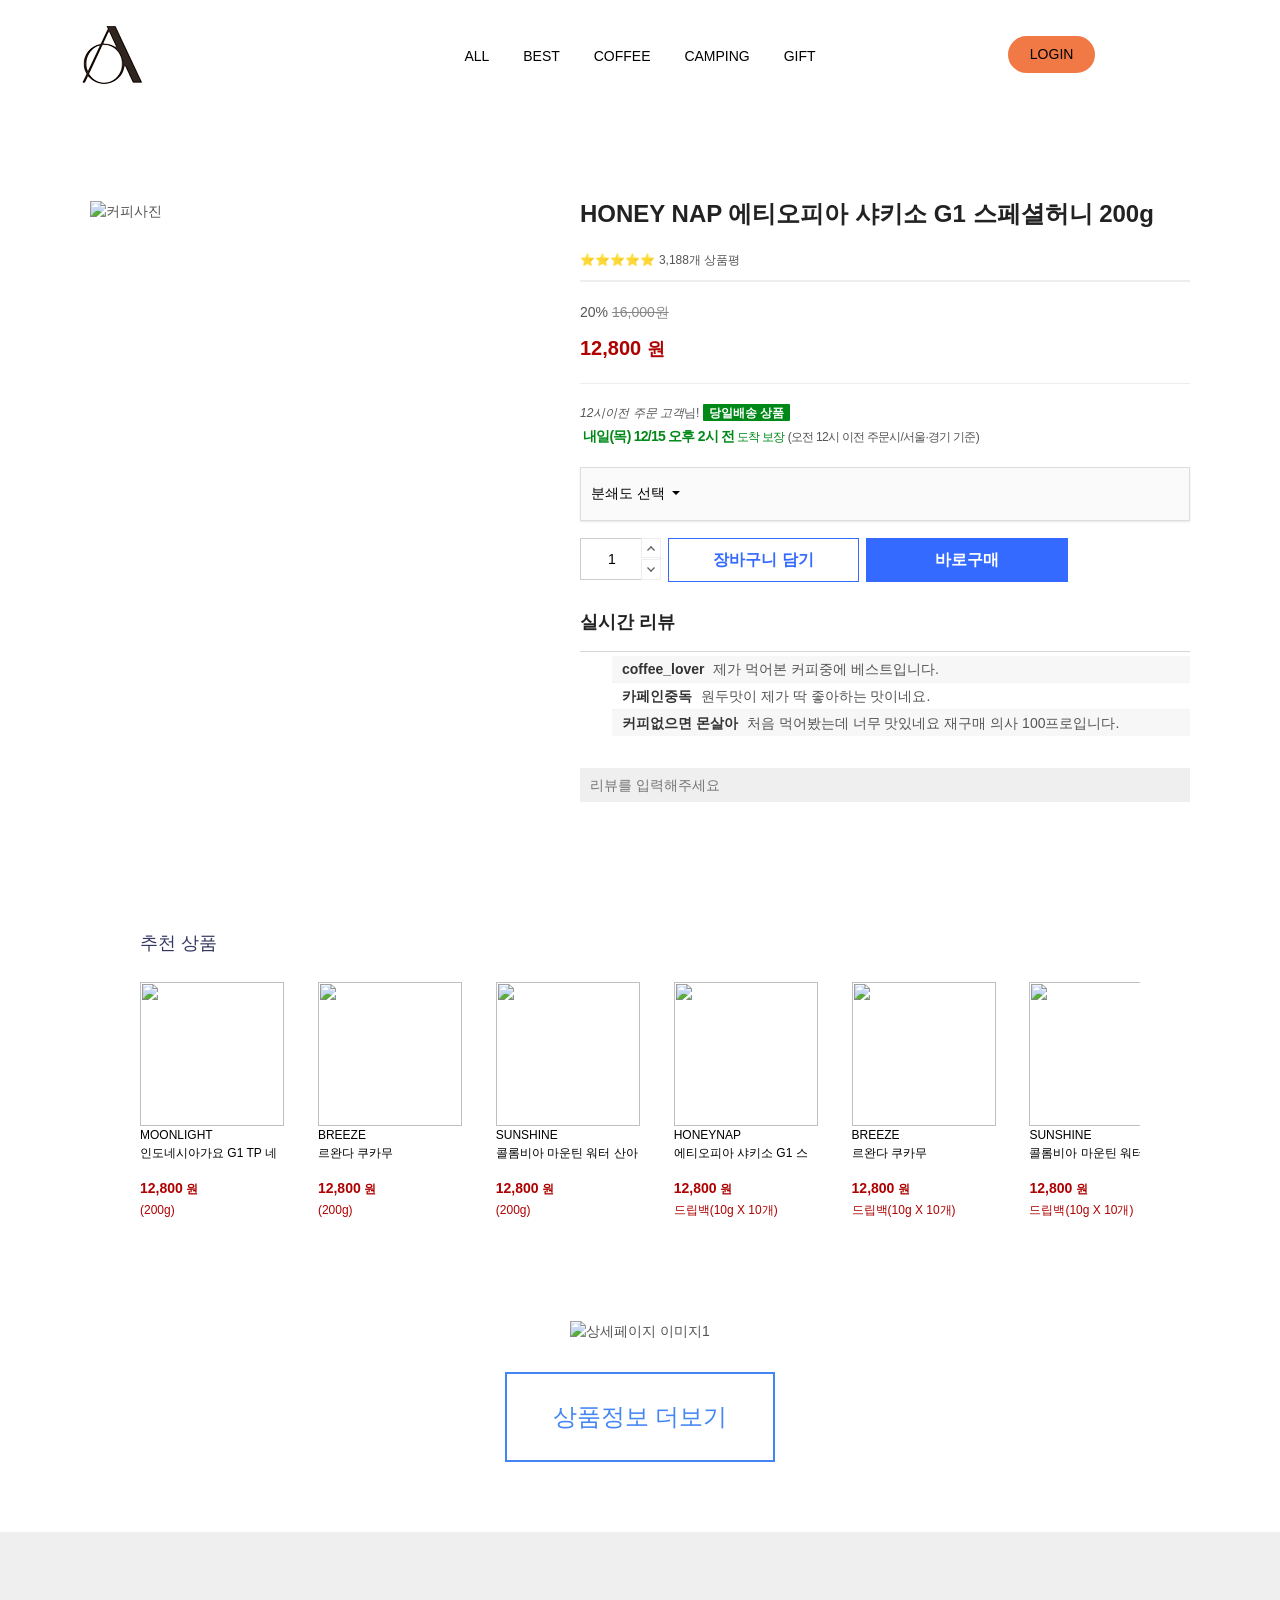
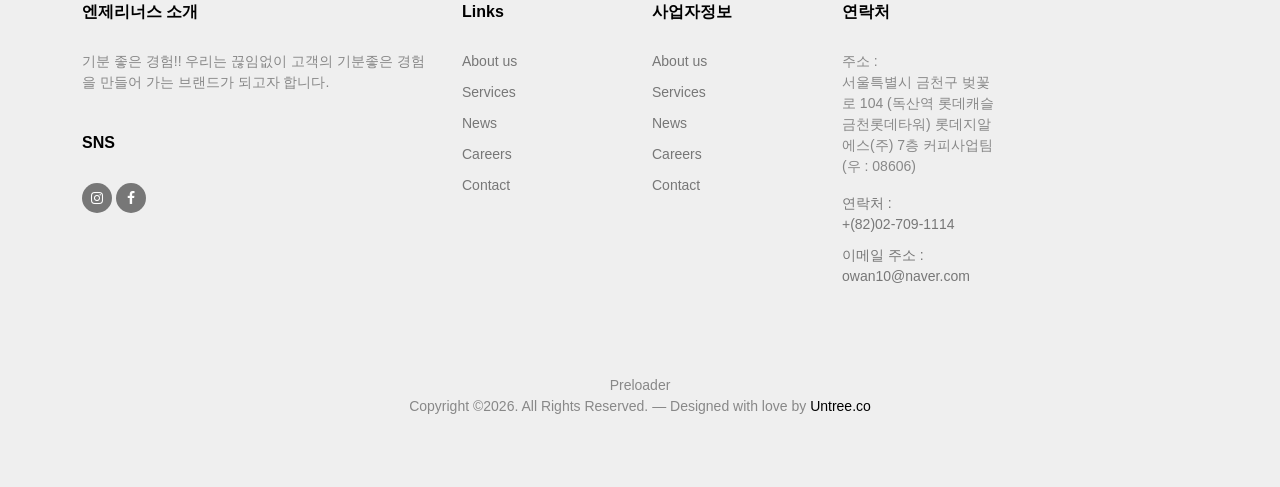
==== commit 29dcaf3c: "aj 끄ㅜㅌ" ====
--- a/메인/상세페이지/index.html
+++ b/메인/상세페이지/index.html
@@ -50,17 +50,17 @@
           <div class="site-navigation">
             <div class="row">
               <div class="col-6_1 col-lg-3_1">
-                <a href="#" title="메인페이지 바로가기">
-                  <img src="../../img/로고.png" alt="상단로고">
+                <a href="../메인/메인/index.html" title="메인페이지 바로가기">
+                  <img src="../메인/메인/images/로고.png" alt="상단로고">
                 </a>
               </div>
               <div class="col-lg-6 d-none d-lg-inline-block text-center nav-center-wrap">
                 <ul class="js-clone-nav  text-center site-menu p-0 m-0">
-                  <li class="active"><a href="../../제품페이지/pages/all/all.html">ALL</a></li>
-                  <li><a href="../../제품페이지/pages/best/best.html">BEST</a></li>
-                  <li><a href="../../제품페이지/pages/coffee/coffee.html">COFFEE</a></li>
-                  <li><a href="../../제품페이지/pages/camping/camping.html">CAMPING</a></li>
-                  <li><a href="../../제품페이지/pages/gift/gift.html">GIFT</a></li>
+                  <li class="active"><a href="../제품페이지/pages/all/all.html">ALL</a></li>
+                  <li><a href="../제품페이지/pages/best/best.html">BEST</a></li>
+                  <li><a href="../제품페이지/pages/coffee/coffee.html">COFFEE</a></li>
+                  <li><a href="../제품페이지/pages/camping/camping.html">CAMPING</a></li>
+                  <li><a href="../제품페이지/pages/gift/gift.html">GIFT</a></li>
                 </ul>
               </div>
               <div class="col-6 col-lg-3 text-lg-end">
@@ -160,7 +160,7 @@
                 <div>
                   <i class="fas fa-caret-down"></i>
                 </div>
-                <ul class="count-selected-menu-downlist dropdown-list hidden"  id="selected-count">
+                <ul class="count-selected-menu-downlist dropdown-list"  id="selected-count">
                   <li class="dropdown-item wholebeen">
                     <button type="button" class="dropdown-option">
                       홀빈(분쇄안함)
--- a/메인/상세페이지/style.css
+++ b/메인/상세페이지/style.css
@@ -931,7 +931,6 @@
 
 .other-product p {
   font-size: 12px;
-  padding-top: 12px;
   color: black;
 }
 
@@ -978,6 +977,7 @@
 
 .after-arrow {
   visibility: hidden;
+  cursor: pointer;
   width: 23px;
   height: 23px;
 }
@@ -1011,6 +1011,8 @@
   width: 23px;
   height: 23px;
   visibility: hidden;
+  cursor: pointer;
+
 }
 
 /* .horizon-scroll:hover .left-arrow {
